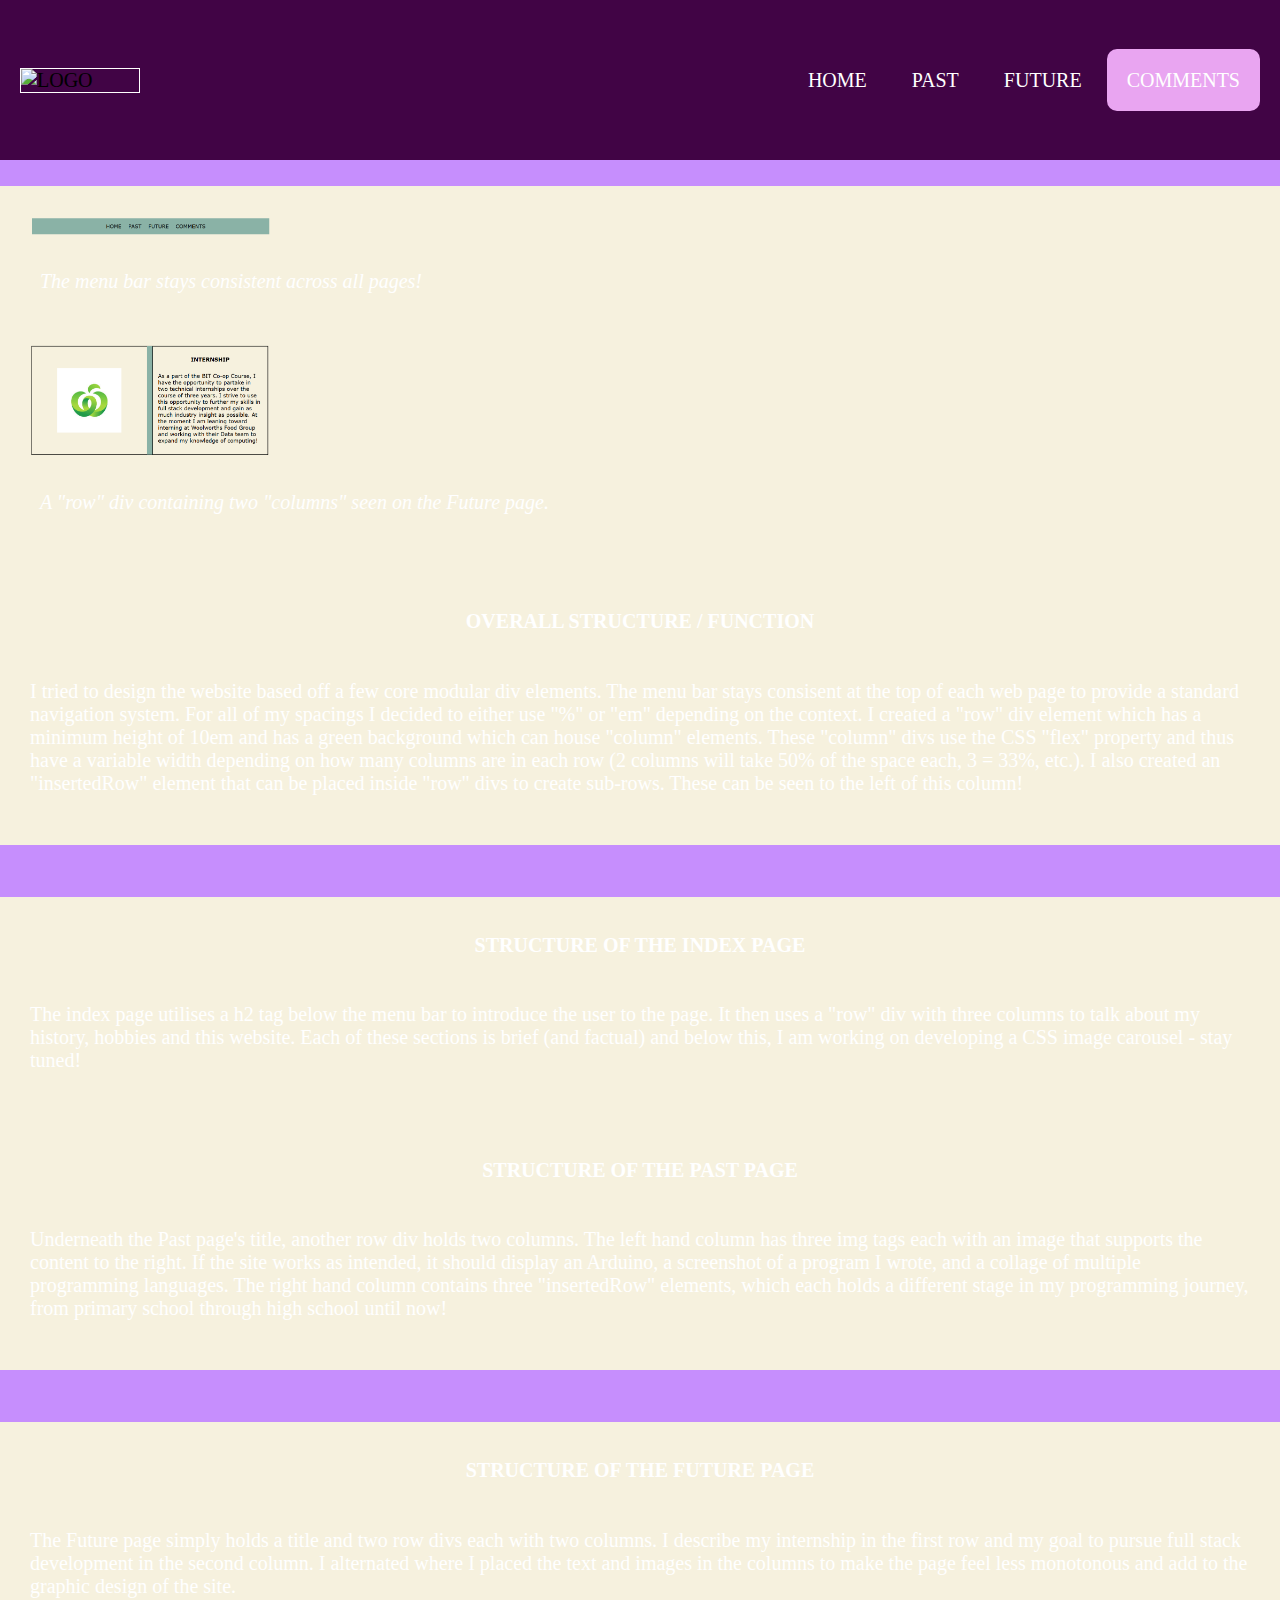
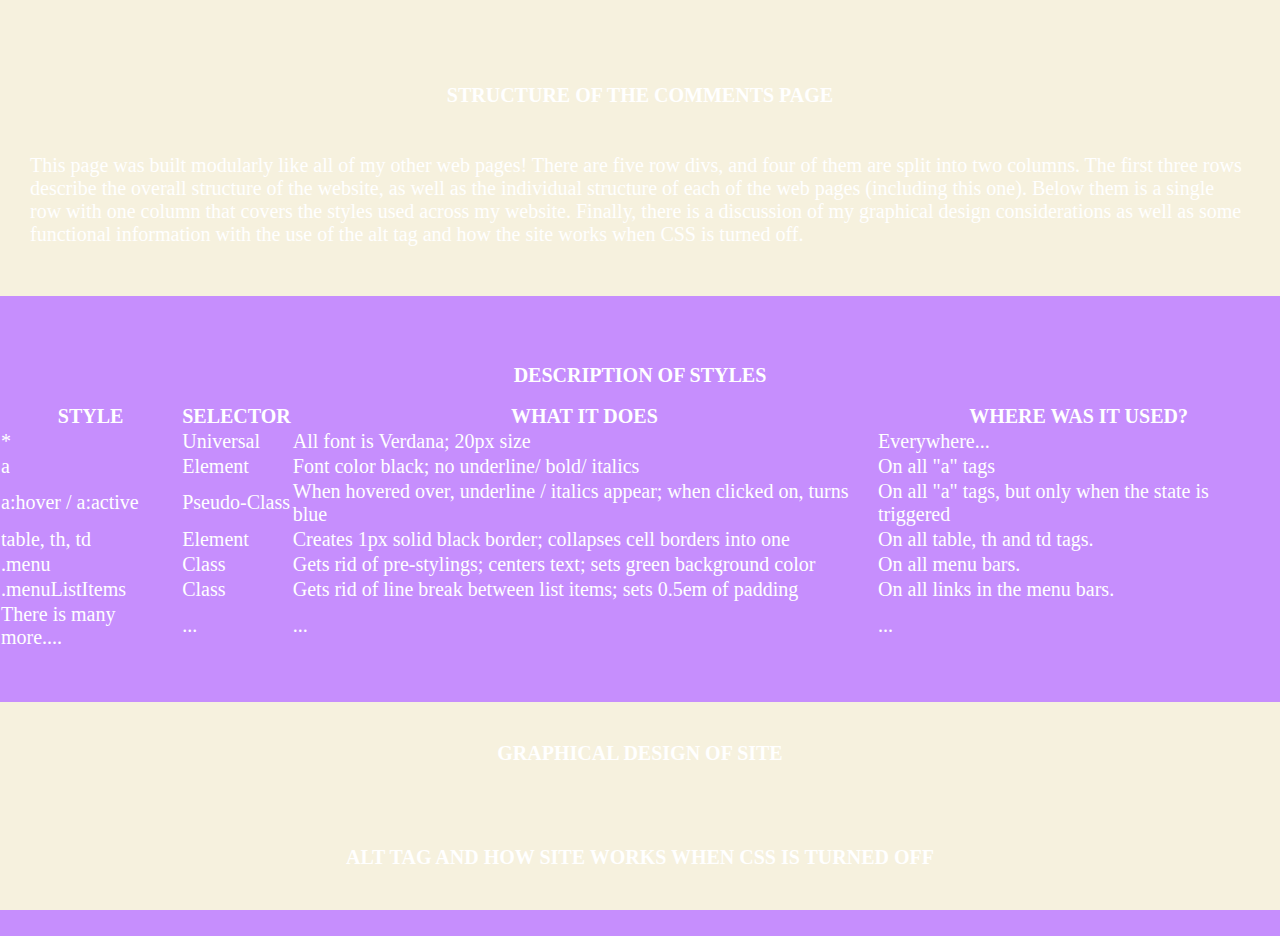
==== comments.html @ 2896a158 "sbc" ====
<!DOCTYPE html>
<html>
    <head>
        <link rel="stylesheet" href="websystems.css">
        <title>COMMENTS</title>
    </head>
    <body id="container">
        <div class="menu">
            <img src="" alt="LOGO" class="logo">
            <ul>
                <li class="menuListItems"><a href="index.html">HOME</a></li>
                <li class="menuListItems"><a href="past.html">PAST</a></li>
                <li class="menuListItems"><a href="future.html">FUTURE</a></li>
                <li class="menuListItems" id="selectedPage"><a href="comments.html">COMMENTS</a></li>
            </ul>
        </div>

        <div id="body">
            <div class="row">
                <div class="column">
                    <div class="insertedRow">
                        <img src="menu.png" alt="MENU BAR">
                        <p><i>The menu bar stays consistent across all pages!</i></p>
                    </div>
                    <div class="insertedRow">
                        <img src="row.png" alt="ROW DIV ON FUTURE PAGE">
                        <p><i>A "row" div containing two "columns" seen on the Future page.</i></p>
                    </div>
                </div>
                <div class="column">
                    <h2>OVERALL STRUCTURE / FUNCTION</h2>
                    <p>I tried to design the website based off a few core modular div elements.
                        The menu bar stays consisent at the top of each web page to provide a 
                        standard navigation system. For all of my spacings I decided to either use 
                        "%" or "em" depending on the context. I created a "row" div element which 
                        has a minimum height of 10em and has a green background which can house
                        "column" elements. These "column" divs use the CSS "flex" property and thus
                        have a variable width depending on how many columns are in each row (2 columns
                        will take 50% of the space each, 3 = 33%, etc.). I also created an "insertedRow" 
                        element that can be placed inside "row" divs to create sub-rows. These can be seen
                        to the left of this column!
                    </p>
                </div>
            </div>
            <div class="row">
                <div class="column">
                    <h2>STRUCTURE OF THE INDEX PAGE</h2>
                    <p>The index page utilises a h2 tag below the menu bar to introduce the user to the page.
                        It then uses a "row" div with three columns to talk about my history, hobbies and this website.
                        Each of these sections is brief (and factual) and below this, I am working on developing a CSS 
                        image carousel - stay tuned!
                    </p>
                </div>
                <div class="column">
                    <h2>STRUCTURE OF THE PAST PAGE</h2>
                    <p>Underneath the Past page's title, another row div holds two columns. The left hand column has three
                        img tags each with an image that supports the content to the right. If the site works as intended, it 
                        should display an Arduino, a screenshot of a program I wrote, and a collage of multiple programming languages. 
                        The right hand column contains three "insertedRow" elements, which each holds a different stage in my programming 
                        journey, from primary school through high school until now!
                    </p>
                </div>
            </div>
            <div class="row">
                <div class="column">
                    <h2>STRUCTURE OF THE FUTURE PAGE</h2>
                    <p>The Future page simply holds a title and two row divs each with two columns. I describe my internship in the first 
                        row and my goal to pursue full stack development in the second column. I alternated where I placed the text and images
                        in the columns to make the page feel less monotonous and add to the graphic design of the site.
                    </p>
                </div>
                <div class="column">
                    <h2>STRUCTURE OF THE COMMENTS PAGE</h2>
                    <p>This page was built modularly like all of my other web pages! There are five row divs, and four of them are split into 
                        two columns. The first three rows describe the overall structure of the website, as well as the individual structure of each of the web pages 
                        (including this one). Below them is a single row with one column that covers the styles used across my website. Finally, there is a discussion 
                        of my graphical design considerations as well as some functional information with the use of the alt tag and how the site works when CSS is turned off.
                    </p>
                </div>
            </div>
            <div class="row" id="descriptionStyles">
                <h2>DESCRIPTION OF STYLES</h2>
                <table>
                    <tr>
                        <th>STYLE</th>
                        <th>SELECTOR</th>
                        <th>WHAT IT DOES</th>
                        <th>WHERE WAS IT USED?</th>
                    </tr>
                    <tr>
                        <td>*</td>
                        <td>Universal</td>
                        <td>All font is Verdana; 20px size</td>
                        <td>Everywhere...</td>
                    </tr>
                    <tr>
                        <td>a</td>
                        <td>Element</td>
                        <td>Font color black; no underline/ bold/ italics</td>
                        <td>On all "a" tags</td>
                    </tr>
                    <tr>
                        <td>a:hover / a:active</td>
                        <td>Pseudo-Class</td>
                        <td>When hovered over, underline / italics appear; when clicked on, turns blue</td>
                        <td>On all "a" tags, but only when the state is triggered</td>
                    </tr>
                    <tr>
                        <td>table, th, td</td>
                        <td>Element</td>
                        <td>Creates 1px solid black border; collapses cell borders into one</td>
                        <td>On all table, th and td tags.</td>
                    </tr>
                    <tr>
                        <td>.menu</td>
                        <td>Class</td>
                        <td>Gets rid of pre-stylings; centers text; sets green background color</td>
                        <td>On all menu bars.</td>
                    </tr>
                    <tr>
                        <td>.menuListItems</td>
                        <td>Class</td>
                        <td>Gets rid of line break between list items; sets 0.5em of padding</td>
                        <td>On all links in the menu bars.</td>
                    </tr>
                    <tr>
                        <td>There is many more....</td>
                        <td>...</td>
                        <td>...</td>
                        <td>...</td>
                    </tr>
                </table>
            </div>
            <div class="row">
                <div class="column">
                    <h2>GRAPHICAL DESIGN OF SITE</h2>
                </div>
                <div class="column">
                    <h2>ALT TAG AND HOW SITE WORKS WHEN CSS IS TURNED OFF</h2>
                </div>
            </div>
        </div>
    </body>
</html>
---- websystems.css ----
* {
    font-family: Verdana;
    font-size: 20px;
    box-sizing: border-box;
}

a {
    color: black;
    text-decoration: none;
}

p {
    padding: 0.5em;
}

a:hover {
    text-decoration: underline;
    font-style: italic;
}

a:active{
    color: blue;
}

li {
    border-radius: 10px;
}

img {
    width: 30em;
}

#container {
    display: flex;
    flex-direction: column;
    /* gap: 0.5em; */
    height: 100%;
    width: 100%;
    background-color: #F6F1DE;
    overflow: auto;
    margin: 0;
}

.menu {
    background-color: #410445;
    position: sticky;
    top: 0;
    height: 8em;
    display: flex;
    align-items: center;
    justify-content: space-between;
}

.menu ul {
    list-style-type: none;
    text-align: center;
    margin-right: 1em;
}

.menu a {
    color: white;
}

.menuListItems {
    display: inline;
    padding: 1em;
}

.logo {
    width: 6em;
    border: 1px solid white;
    margin-left: 1em;
}

#body {
    background-color: #F6F1DE;
    flex-direction: column;
    flex-grow: 1;
}

#body h2 {
    text-align: center;
}

.row {
    display: flex;
    flex-direction: column;
    background-color: #C68EFD;
    height: auto;
    min-height: 10em;
    justify-content: space-between;
    color: white;
    font-size: 26px;
    padding: 1em 0 1em 0;
}

.altrow {
    display: flex;
    background-color: #F6F1DE;
    height: auto;
    min-height: 10em;
    justify-content: space-between;
    font-size: 26px;
    padding: 2em;
}

.full {
    width: 100%;
}

#centerAlign {
    text-align: center;
}

#hi {
    font-size: 4em;
}

.split {
    display: flex;
    justify-content: center;
    flex: 1;
}

.subtext {
    font-size: 1.5em;
}

#seventy {
    margin-left: 0.5em;
    flex: 7;
}

#twenty {
    flex: 2;
}

#thirty {
    display: flex;
    flex: 3;
    justify-content: flex-end;
    margin-right: 0.5em;
}

#forty {
    flex: 4;
}

#fifty {
    flex: 5;
}

.center {
    display: inline-block;
    text-align: center;
    vertical-align: middle;
}

#column {
    display: flex;
    flex-direction: column;
}

.carousel {
    display: flex;
    padding: 2em;
    align-items: center;
    justify-content: center;
    gap: 1.5em;
}

.carousel img {
    width: 20%;
}

.carousel img:hover {
    width: 30%;
}

#footerText {
    color: white;
    margin-left: 1em;
    margin-right: 1em;
}


.column {
    flex: 1;
    background-color: #F6F1DE;
    padding: 1em;
    box-sizing: border-box;
    display: flex;
    flex-direction: column;
    align-items: center;
    justify-content: center;
}

.column img {
    width: 12em;
}


.insertedRow {
    width: 100%;
    flex: 1;
    padding: 0.5em;
    align-items: center;
    justify-content: center;
}

/* .separatedImage {
    margin: 1em; 
} */

#fullstack {
    width: 20em;
}

table, th, td {
    border-collapse: collapse;
}

#descriptionStyles {
    flex-direction: column;
}

#selectedPage {
    background: #E9A5F1;
}
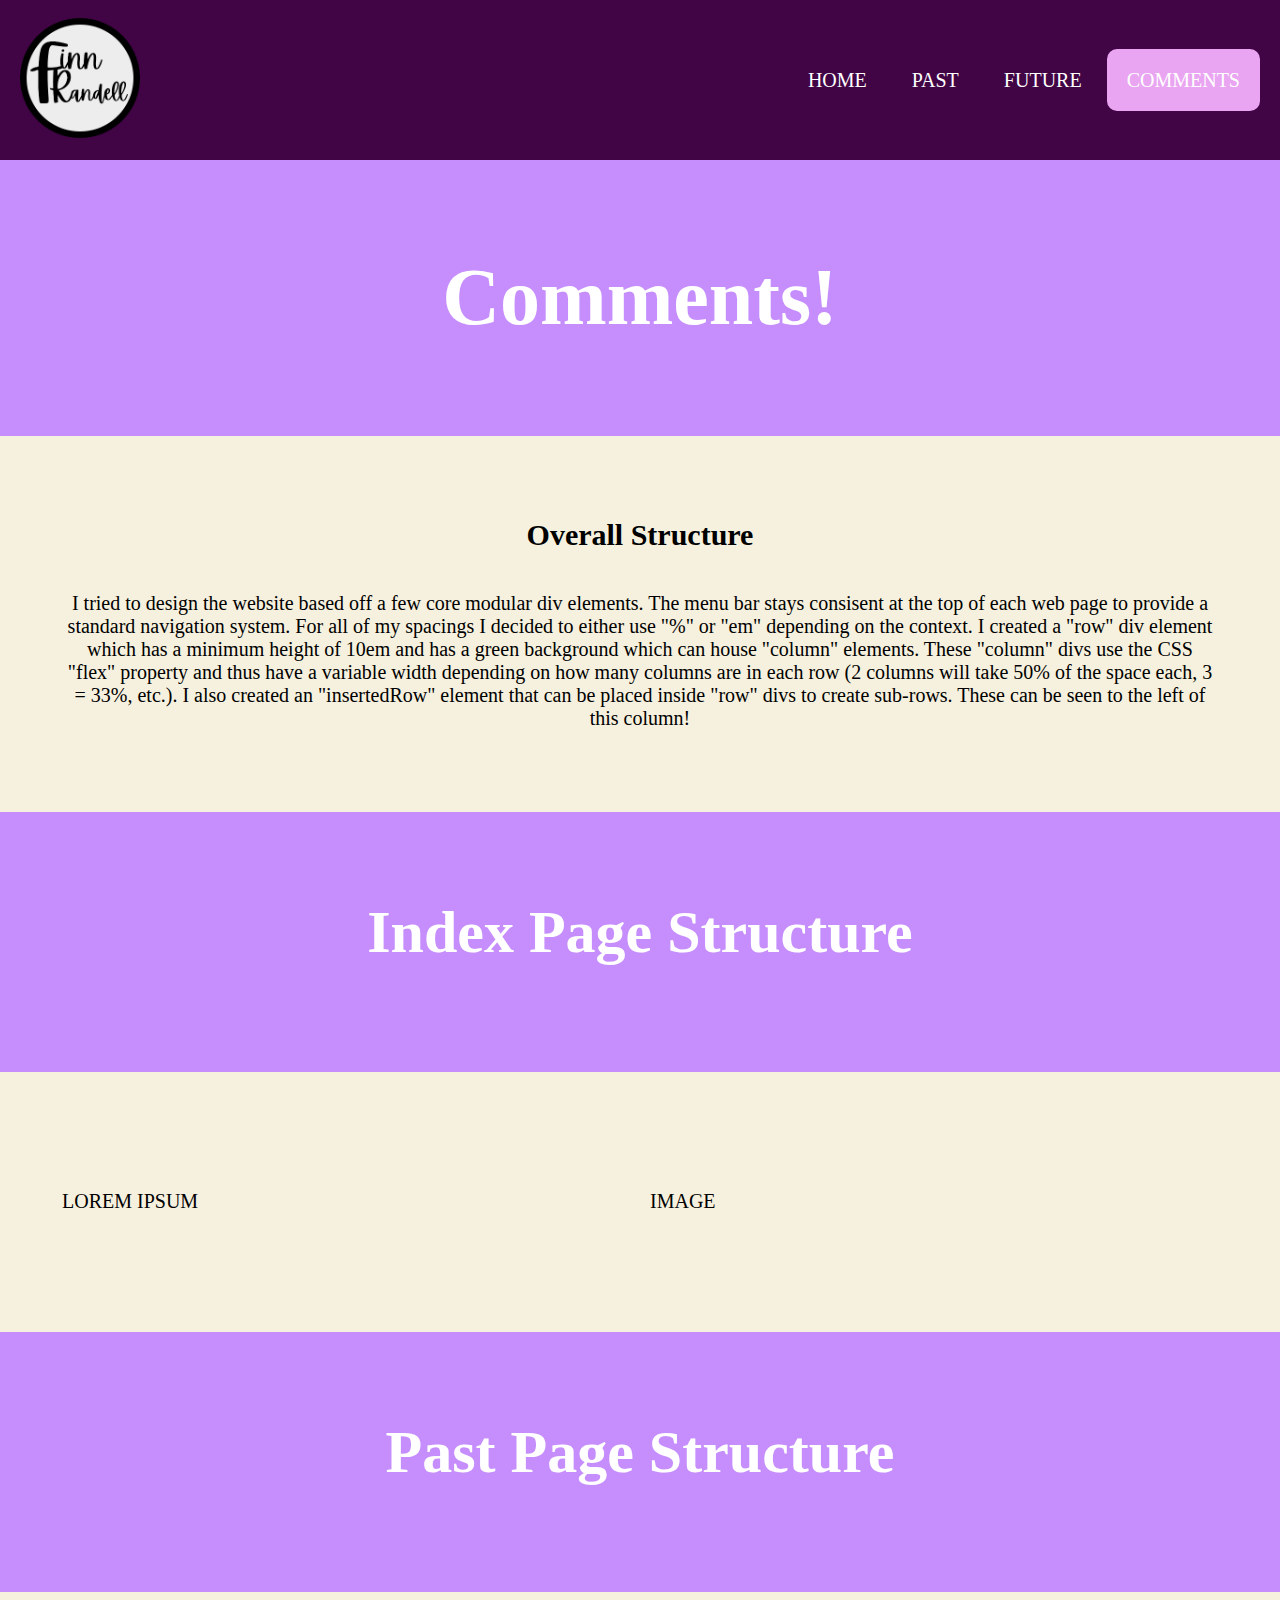
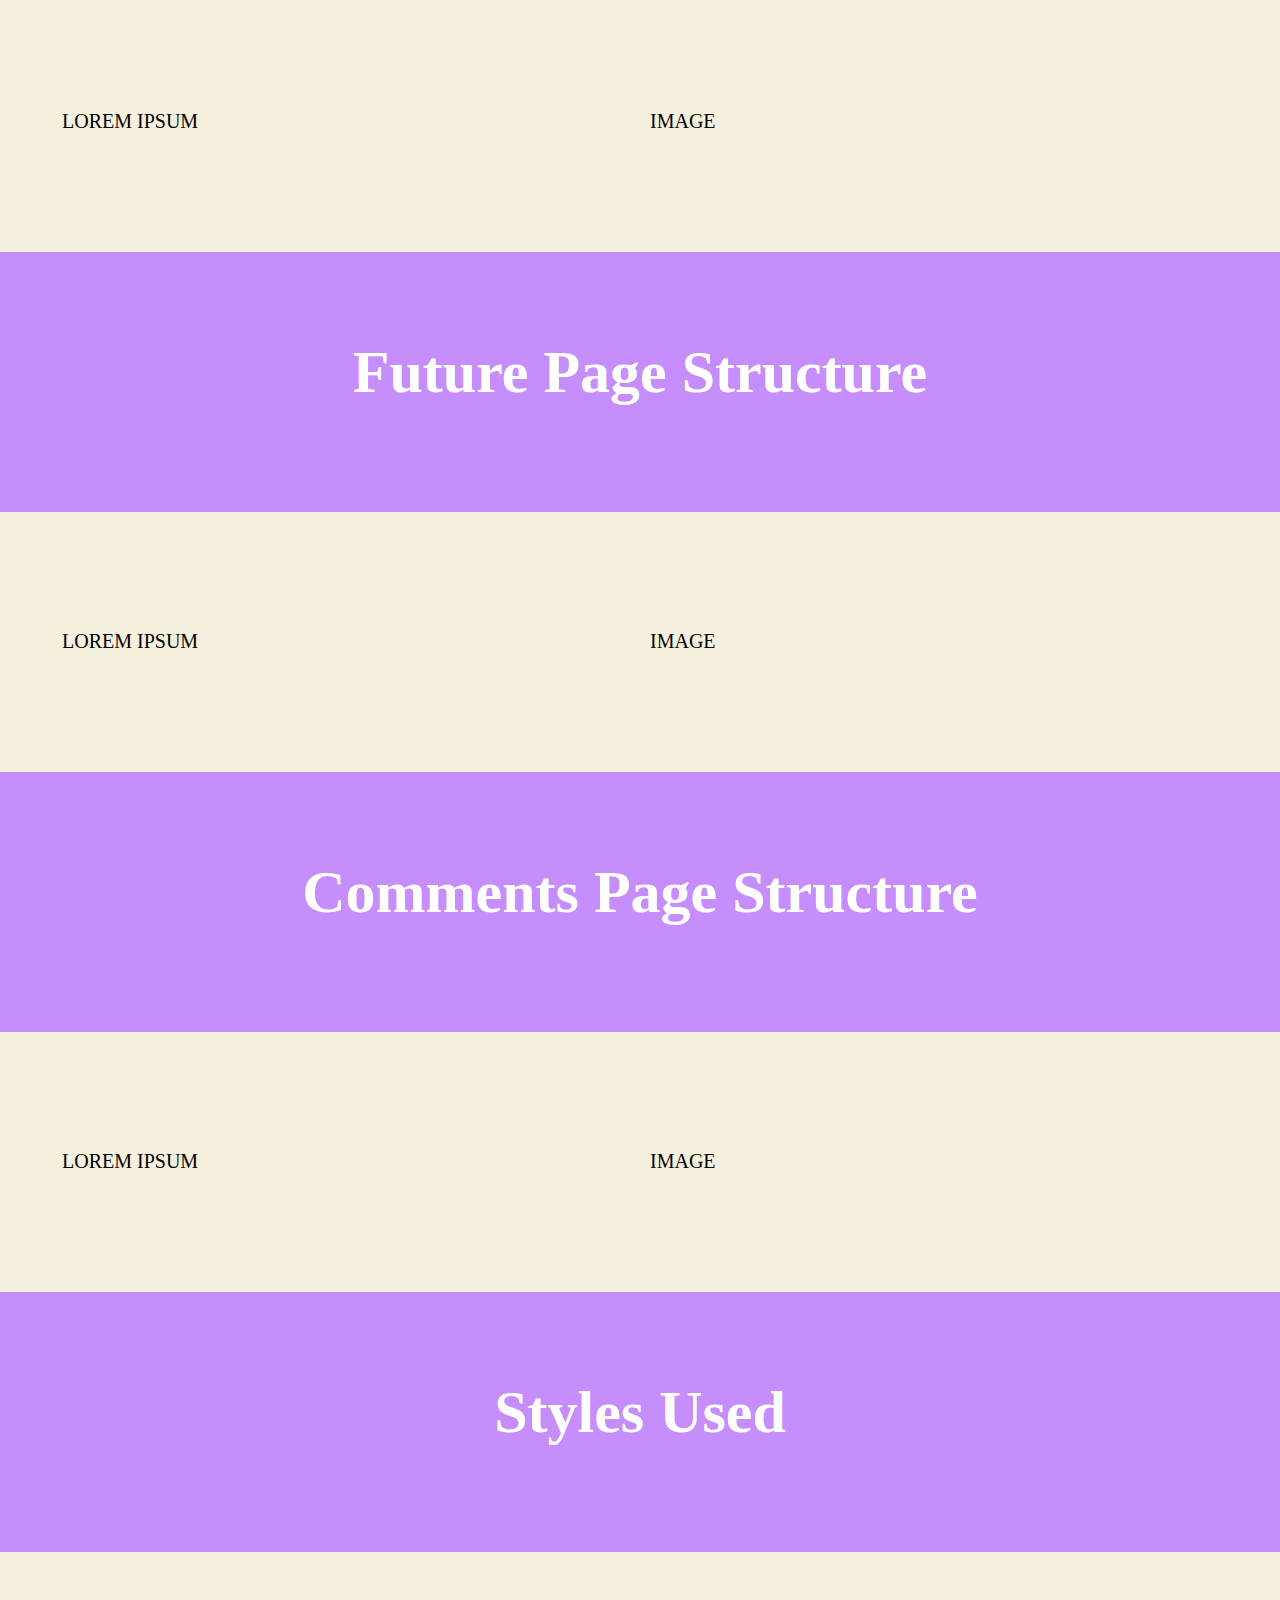
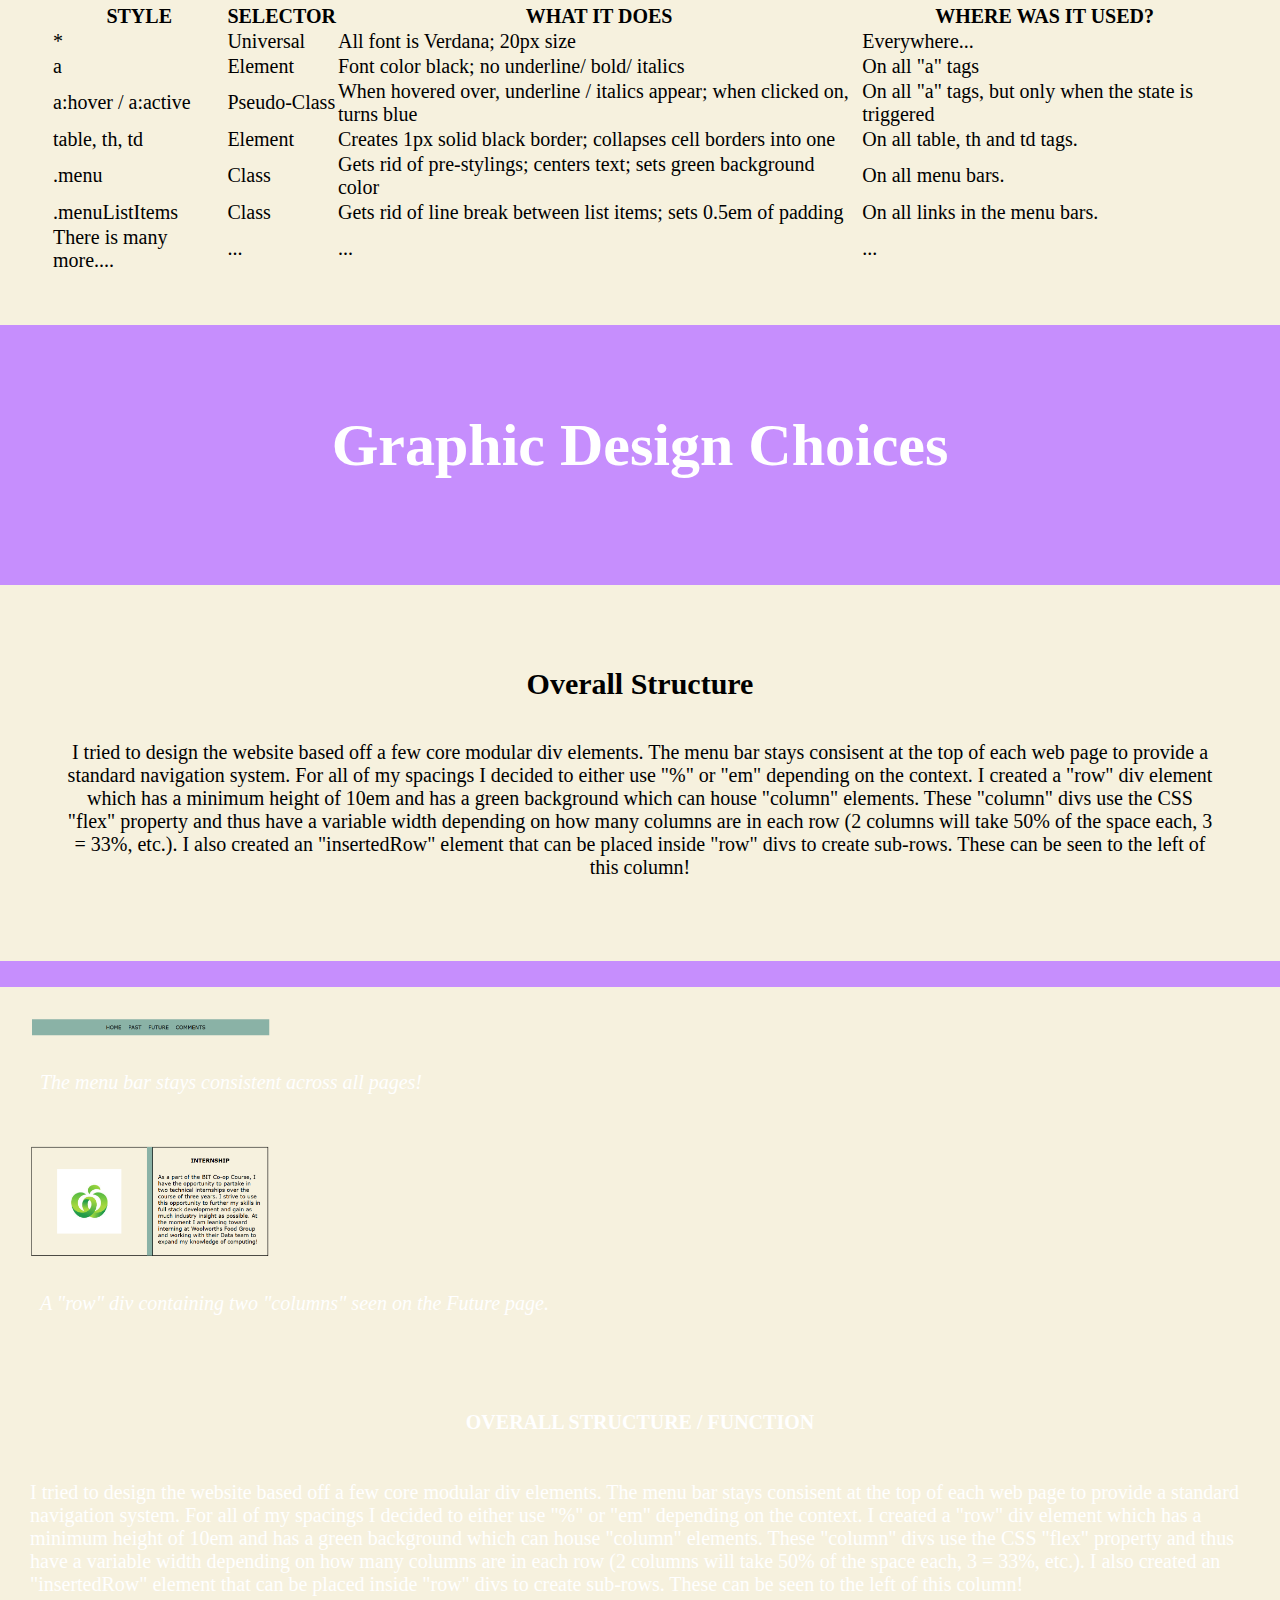
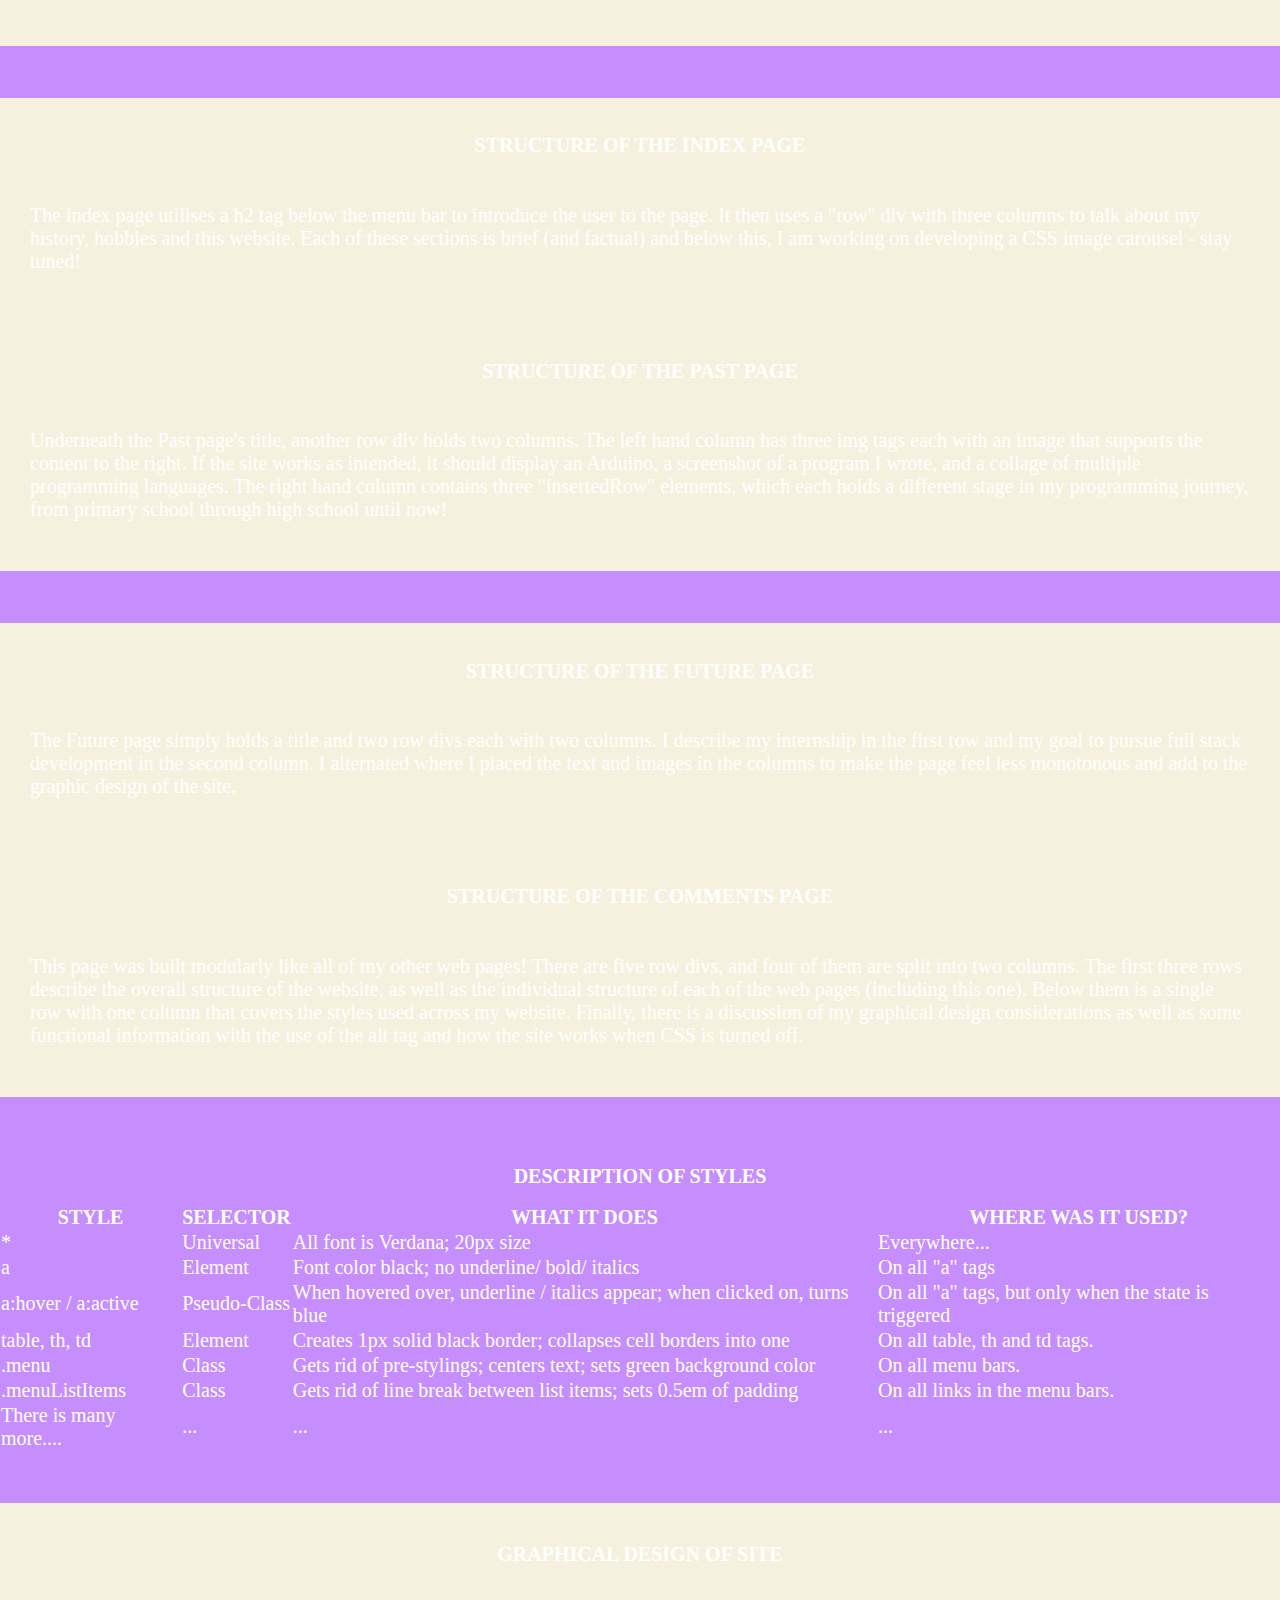
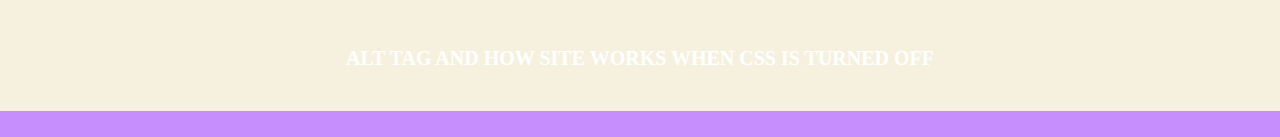
==== commit e3d3a41d: "idfcanymore" ====
--- a/comments.html
+++ b/comments.html
@@ -6,7 +6,7 @@
     </head>
     <body id="container">
         <div class="menu">
-            <img src="" alt="LOGO" class="logo">
+            <a href="index.html"><img src="photos/LOGO.png" alt="LOGO" class="logo"></a>
             <ul>
                 <li class="menuListItems"><a href="index.html">HOME</a></li>
                 <li class="menuListItems"><a href="past.html">PAST</a></li>
@@ -16,6 +16,163 @@
         </div>
 
         <div id="body">
+            <div class="row">
+                <div class="full"><h2 id="hi">Comments!</h2></div>
+            </div>
+
+            <div class="altrow">
+                <div class="center">
+                    <h3 class="subtext">Overall Structure</h3>
+                    <p>I tried to design the website based off a few core modular div elements.
+                        The menu bar stays consisent at the top of each web page to provide a 
+                        standard navigation system. For all of my spacings I decided to either use 
+                        "%" or "em" depending on the context. I created a "row" div element which 
+                        has a minimum height of 10em and has a green background which can house
+                        "column" elements. These "column" divs use the CSS "flex" property and thus
+                        have a variable width depending on how many columns are in each row (2 columns
+                        will take 50% of the space each, 3 = 33%, etc.). I also created an "insertedRow" 
+                        element that can be placed inside "row" divs to create sub-rows. These can be seen
+                        to the left of this column!</p>
+                </div>
+            </div>
+
+            <div class="row" id="centerAlign">
+                <div class="full"><h3 id="subtitle">Index Page Structure</h3></div>
+            </div>
+
+            <div class="altrow">
+                <div class="split">
+                    <div id="fifty">
+                        <p>LOREM IPSUM</p>
+                    </div>
+                    <div id="fifty">
+                        <p>IMAGE</p>
+                    </div>
+                </div>
+            </div>
+
+            <div class="row" id="centerAlign">
+                <div class="full"><h3 id="subtitle">Past Page Structure</h3></div>
+            </div>
+
+            <div class="altrow">
+                <div class="split">
+                    <div id="fifty">
+                        <p>LOREM IPSUM</p>
+                    </div>
+                    <div id="fifty">
+                        <p>IMAGE</p>
+                    </div>
+                </div>
+            </div>
+
+            <div class="row" id="centerAlign">
+                <div class="full"><h3 id="subtitle">Future Page Structure</h3></div>
+            </div>
+
+            <div class="altrow">
+                <div class="split">
+                    <div id="fifty">
+                        <p>LOREM IPSUM</p>
+                    </div>
+                    <div id="fifty">
+                        <p>IMAGE</p>
+                    </div>
+                </div>
+            </div>
+
+            <div class="row" id="centerAlign">
+                <div class="full"><h3 id="subtitle">Comments Page Structure</h3></div>
+            </div>
+
+            <div class="altrow">
+                <div class="split">
+                    <div id="fifty">
+                        <p>LOREM IPSUM</p>
+                    </div>
+                    <div id="fifty">
+                        <p>IMAGE</p>
+                    </div>
+                </div>
+            </div>
+
+            <div class="row" id="centerAlign">
+                <div class="full"><h3 id="subtitle">Styles Used</h3></div>
+            </div>
+
+            <div class="altrow">
+                <table>
+                    <tr>
+                        <th>STYLE</th>
+                        <th>SELECTOR</th>
+                        <th>WHAT IT DOES</th>
+                        <th>WHERE WAS IT USED?</th>
+                    </tr>
+                    <tr>
+                        <td>*</td>
+                        <td>Universal</td>
+                        <td>All font is Verdana; 20px size</td>
+                        <td>Everywhere...</td>
+                    </tr>
+                    <tr>
+                        <td>a</td>
+                        <td>Element</td>
+                        <td>Font color black; no underline/ bold/ italics</td>
+                        <td>On all "a" tags</td>
+                    </tr>
+                    <tr>
+                        <td>a:hover / a:active</td>
+                        <td>Pseudo-Class</td>
+                        <td>When hovered over, underline / italics appear; when clicked on, turns blue</td>
+                        <td>On all "a" tags, but only when the state is triggered</td>
+                    </tr>
+                    <tr>
+                        <td>table, th, td</td>
+                        <td>Element</td>
+                        <td>Creates 1px solid black border; collapses cell borders into one</td>
+                        <td>On all table, th and td tags.</td>
+                    </tr>
+                    <tr>
+                        <td>.menu</td>
+                        <td>Class</td>
+                        <td>Gets rid of pre-stylings; centers text; sets green background color</td>
+                        <td>On all menu bars.</td>
+                    </tr>
+                    <tr>
+                        <td>.menuListItems</td>
+                        <td>Class</td>
+                        <td>Gets rid of line break between list items; sets 0.5em of padding</td>
+                        <td>On all links in the menu bars.</td>
+                    </tr>
+                    <tr>
+                        <td>There is many more....</td>
+                        <td>...</td>
+                        <td>...</td>
+                        <td>...</td>
+                    </tr>
+                </table>
+            </div>
+
+            <div class="row" id="centerAlign">
+                <div class="full"><h3 id="subtitle">Graphic Design Choices</h3></div>
+            </div>
+
+            <div class="altrow">
+                <div class="center">
+                    <h3 class="subtext">Overall Structure</h3>
+                    <p>I tried to design the website based off a few core modular div elements.
+                        The menu bar stays consisent at the top of each web page to provide a 
+                        standard navigation system. For all of my spacings I decided to either use 
+                        "%" or "em" depending on the context. I created a "row" div element which 
+                        has a minimum height of 10em and has a green background which can house
+                        "column" elements. These "column" divs use the CSS "flex" property and thus
+                        have a variable width depending on how many columns are in each row (2 columns
+                        will take 50% of the space each, 3 = 33%, etc.). I also created an "insertedRow" 
+                        element that can be placed inside "row" divs to create sub-rows. These can be seen
+                        to the left of this column!</p>
+                </div>
+            </div>
+
             <div class="row">
                 <div class="column">
                     <div class="insertedRow">
--- a/websystems.css
+++ b/websystems.css
@@ -68,7 +68,6 @@
 
 .logo {
     width: 6em;
-    border: 1px solid white;
     margin-left: 1em;
 }
 
@@ -119,6 +118,7 @@
 .split {
     display: flex;
     justify-content: center;
+    align-items: center;
     flex: 1;
 }
 
@@ -144,6 +144,7 @@
 
 #forty {
     flex: 4;
+    margin-right: 1em;
 }
 
 #fifty {
@@ -183,6 +184,63 @@
     margin-right: 1em;
 }
 
+#subtitle {
+    font-size: 3em;
+}
+
+#arduino {
+    font-size: 1.5em;
+}
+
+#highschool {
+    width: 20em;
+}
+
+#PC {
+    font-size: 3em;
+}
+
+#Specs {
+    margin-left: 1em;
+}
+
+#wow {
+    margin-left: 10%;
+}
+
+#amazing {
+    margin-left: 60%;
+}
+
+#incredible {
+    margin-left: 25%;
+}
+
+.pcText {
+    font-size: 1.5em;
+}
+
+.pcText:hover {
+    font-size: 2em;
+    color: #410445;
+}
+
+#developed {
+    margin-left: 1em;
+    font-size: 1.5em;
+}
+
+#cyber {
+    font-size: 1.5em;
+}
+
+#internship {
+    font-size: 1.5em;
+}
+
+#priorities {
+    font-size: 1.2em;
+}
 
 .column {
     flex: 1;
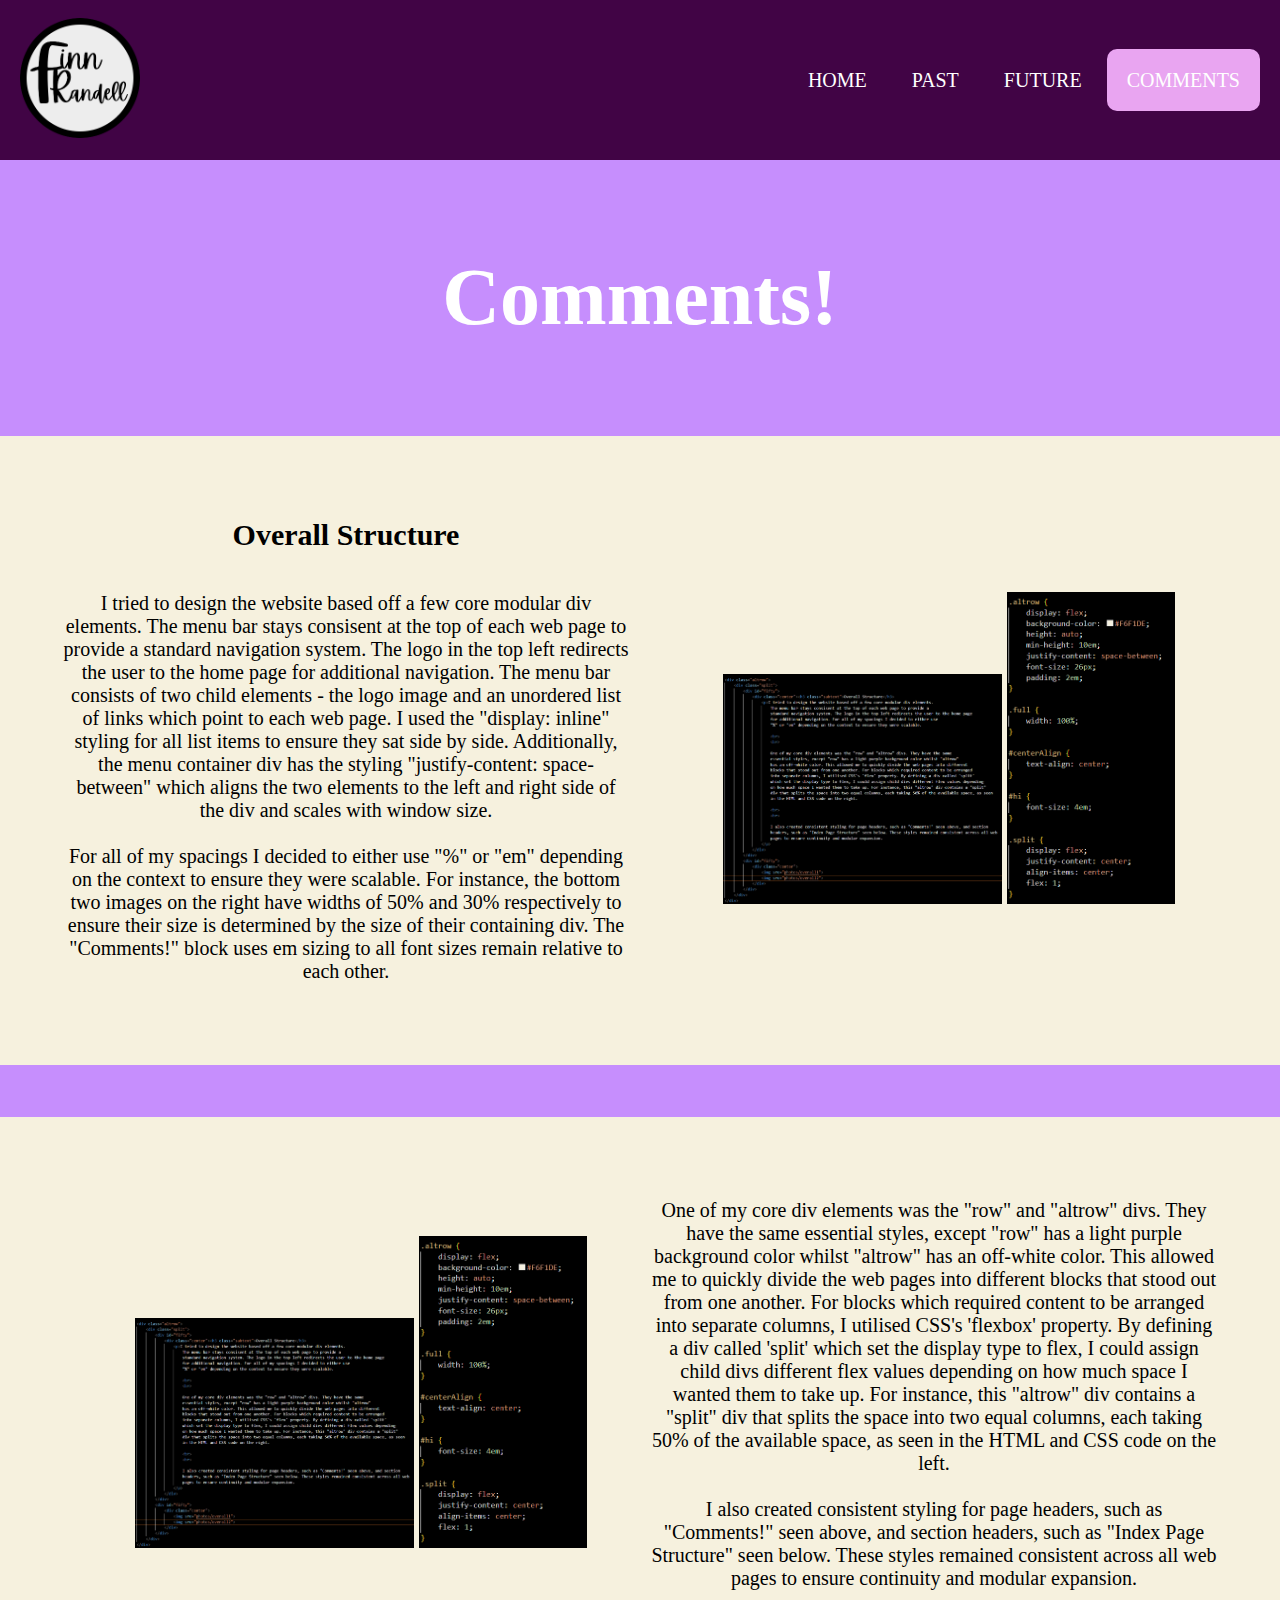
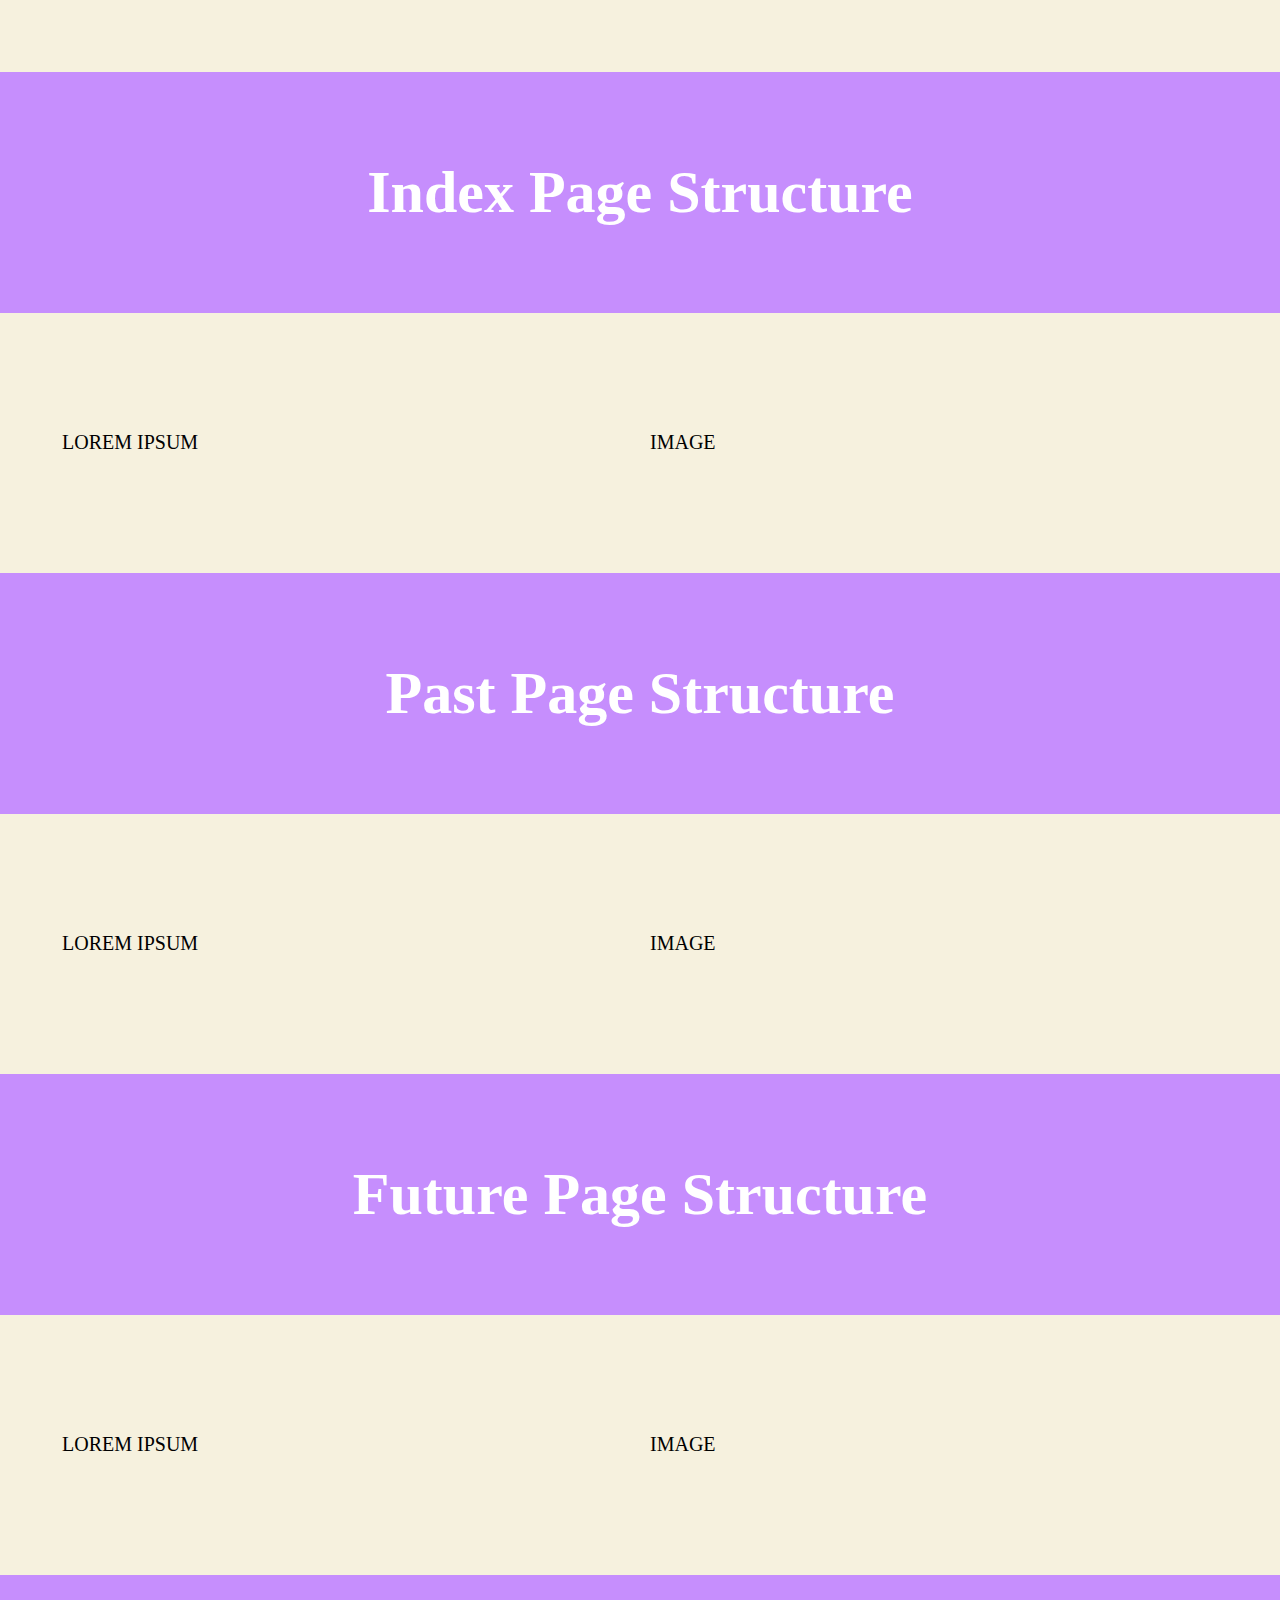
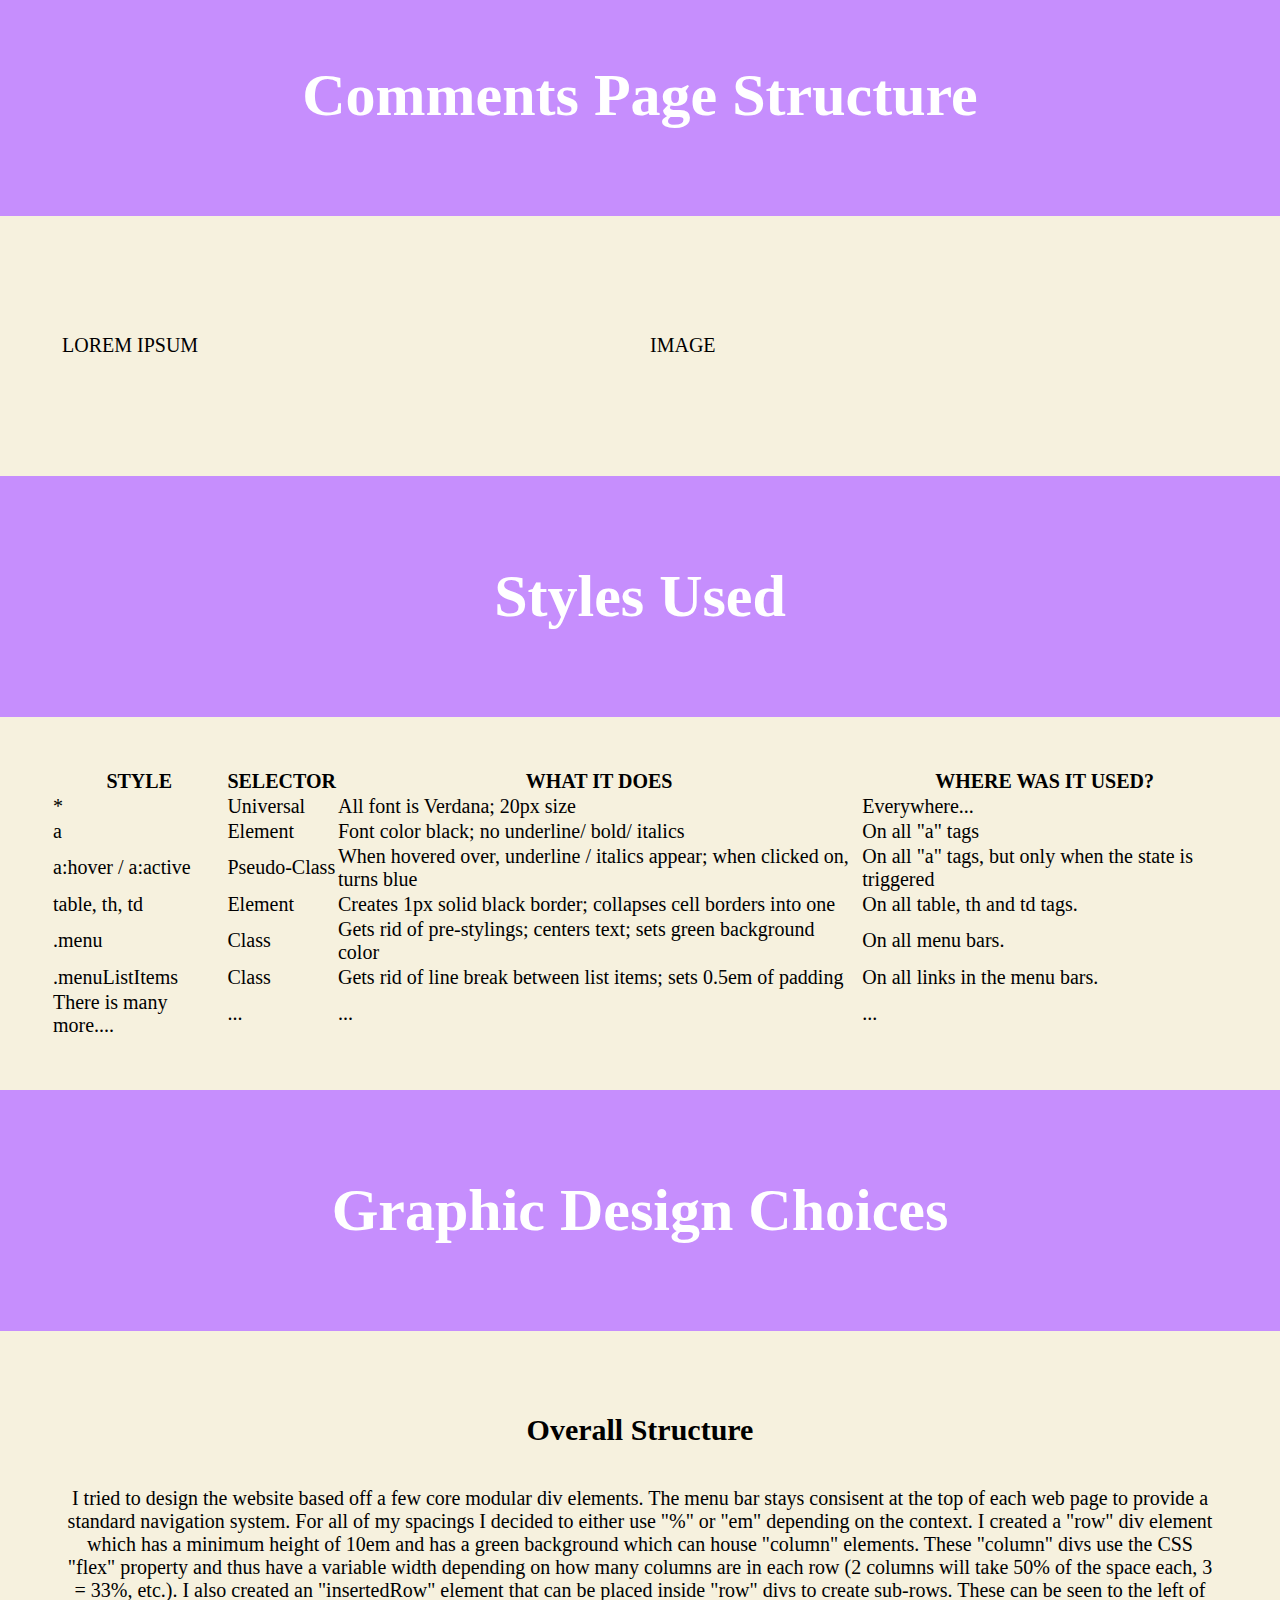
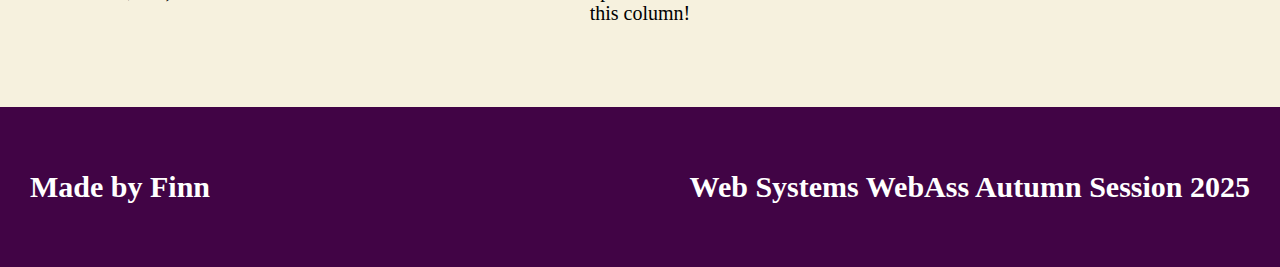
==== commit 68f728a9: "jasdfjasd" ====
--- a/comments.html
+++ b/comments.html
@@ -21,6 +21,200 @@
             </div>
 
             <div class="altrow">
+                <div class="split">
+                    <div id="fifty">
+                        <div class="center"><h3 class="subtext">Overall Structure</h3>
+                            <p>I tried to design the website based off a few core modular div elements.
+                                The menu bar stays consisent at the top of each web page to provide a 
+                                standard navigation system. The logo in the top left redirects the user to the home page
+                                for additional navigation. The menu bar consists of two child elements - the logo image 
+                                and an unordered list of links which point to each web page. I used the "display: inline" 
+                                styling for all list items to ensure they sat side by side. Additionally, the menu container 
+                                div has the styling "justify-content: space-between" which aligns the two elements to the 
+                                left and right side of the div and scales with window size. 
+                                
+                                <br>
+                                <br>
+
+                                For all of my spacings I decided to either use 
+                                "%" or "em" depending on the context to ensure they were scalable. For instance, the bottom 
+                                two images on the right have widths of 50% and 30% respectively to ensure their size is 
+                                determined by the size of their containing div. The "Comments!" block uses em sizing to all font 
+                                sizes remain relative to each other.
+                        </div>
+                    </div>
+                    <div id="fifty">
+                        <div class="center" id="developed">
+                            <div class="full">
+
+                            </div>
+                            <div class="full">
+                                <img src="photos/overall1.png" id="overallpics1"> <!-- UPDATE -->
+                                <img src="photos/overall2.png" id="overallpics2">
+                            </div>
+                        </div>
+                    </div>
+                </div>
+            </div>
+
+            <div class="row"></div>
+
+            <div class="altrow">
+                <div class="split">
+                    <div id="fifty">
+                        <div class="center" id="developed">
+                            <div class="full">
+                                <img src="photos/overall1.png" id="overallpics1"> <!-- UPDATE -->
+                                <img src="photos/overall2.png" id="overallpics2">
+                            </div>
+                        </div>
+                    </div>
+                    <div id="fifty">
+                        <div class="center">
+                            <p>One of my core div elements was the "row" and "altrow" divs. They have the same
+                                essential styles, except "row" has a light purple background color whilst "altrow"
+                                has an off-white color. This allowed me to quickly divide the web pages into different 
+                                blocks that stood out from one another. For blocks which required content to be arranged
+                                into separate columns, I utilised CSS's 'flexbox' property. By defining a div called 'split'
+                                which set the display type to flex, I could assign child divs different flex values depending 
+                                on how much space I wanted them to take up. For instance, this "altrow" div contains a "split" 
+                                div that splits the space into two equal columns, each taking 50% of the available space, as seen 
+                                in the HTML and CSS code on the left.
+
+                                <br>
+                                <br>
+
+                                I also created consistent styling for page headers, such as "Comments!" seen above, and section 
+                                headers, such as "Index Page Structure" seen below. These styles remained consistent across all web 
+                                pages to ensure continuity and modular expansion.
+                            </p>
+                        </div>
+                    </div>
+                </div>
+            </div>
+
+            <div class="row" id="centerAlign">
+                <div class="full"><h3 id="subtitle">Index Page Structure</h3></div>
+            </div>
+
+            <div class="altrow">
+                <div class="split">
+                    <div id="fifty">
+                        <p>LOREM IPSUM</p>
+                    </div>
+                    <div id="fifty">
+                        <p>IMAGE</p>
+                    </div>
+                </div>
+            </div>
+
+            <div class="row" id="centerAlign">
+                <div class="full"><h3 id="subtitle">Past Page Structure</h3></div>
+            </div>
+
+            <div class="altrow">
+                <div class="split">
+                    <div id="fifty">
+                        <p>LOREM IPSUM</p>
+                    </div>
+                    <div id="fifty">
+                        <p>IMAGE</p>
+                    </div>
+                </div>
+            </div>
+
+            <div class="row" id="centerAlign">
+                <div class="full"><h3 id="subtitle">Future Page Structure</h3></div>
+            </div>
+
+            <div class="altrow">
+                <div class="split">
+                    <div id="fifty">
+                        <p>LOREM IPSUM</p>
+                    </div>
+                    <div id="fifty">
+                        <p>IMAGE</p>
+                    </div>
+                </div>
+            </div>
+
+            <div class="row" id="centerAlign">
+                <div class="full"><h3 id="subtitle">Comments Page Structure</h3></div>
+            </div>
+
+            <div class="altrow">
+                <div class="split">
+                    <div id="fifty">
+                        <p>LOREM IPSUM</p>
+                    </div>
+                    <div id="fifty">
+                        <p>IMAGE</p>
+                    </div>
+                </div>
+            </div>
+
+            <div class="row" id="centerAlign">
+                <div class="full"><h3 id="subtitle">Styles Used</h3></div>
+            </div>
+
+            <div class="altrow">
+                <table>
+                    <tr>
+                        <th>STYLE</th>
+                        <th>SELECTOR</th>
+                        <th>WHAT IT DOES</th>
+                        <th>WHERE WAS IT USED?</th>
+                    </tr>
+                    <tr>
+                        <td>*</td>
+                        <td>Universal</td>
+                        <td>All font is Verdana; 20px size</td>
+                        <td>Everywhere...</td>
+                    </tr>
+                    <tr>
+                        <td>a</td>
+                        <td>Element</td>
+                        <td>Font color black; no underline/ bold/ italics</td>
+                        <td>On all "a" tags</td>
+                    </tr>
+                    <tr>
+                        <td>a:hover / a:active</td>
+                        <td>Pseudo-Class</td>
+                        <td>When hovered over, underline / italics appear; when clicked on, turns blue</td>
+                        <td>On all "a" tags, but only when the state is triggered</td>
+                    </tr>
+                    <tr>
+                        <td>table, th, td</td>
+                        <td>Element</td>
+                        <td>Creates 1px solid black border; collapses cell borders into one</td>
+                        <td>On all table, th and td tags.</td>
+                    </tr>
+                    <tr>
+                        <td>.menu</td>
+                        <td>Class</td>
+                        <td>Gets rid of pre-stylings; centers text; sets green background color</td>
+                        <td>On all menu bars.</td>
+                    </tr>
+                    <tr>
+                        <td>.menuListItems</td>
+                        <td>Class</td>
+                        <td>Gets rid of line break between list items; sets 0.5em of padding</td>
+                        <td>On all links in the menu bars.</td>
+                    </tr>
+                    <tr>
+                        <td>There is many more....</td>
+                        <td>...</td>
+                        <td>...</td>
+                        <td>...</td>
+                    </tr>
+                </table>
+            </div>
+
+            <div class="row" id="centerAlign">
+                <div class="full"><h3 id="subtitle">Graphic Design Choices</h3></div>
+            </div>
+
+            <div class="altrow">
                 <div class="center">
                     <h3 class="subtext">Overall Structure</h3>
                     <p>I tried to design the website based off a few core modular div elements.
@@ -36,265 +230,9 @@
                 </div>
             </div>
 
-            <div class="row" id="centerAlign">
-                <div class="full"><h3 id="subtitle">Index Page Structure</h3></div>
-            </div>
-
-            <div class="altrow">
-                <div class="split">
-                    <div id="fifty">
-                        <p>LOREM IPSUM</p>
-                    </div>
-                    <div id="fifty">
-                        <p>IMAGE</p>
-                    </div>
-                </div>
-            </div>
-
-            <div class="row" id="centerAlign">
-                <div class="full"><h3 id="subtitle">Past Page Structure</h3></div>
-            </div>
-
-            <div class="altrow">
-                <div class="split">
-                    <div id="fifty">
-                        <p>LOREM IPSUM</p>
-                    </div>
-                    <div id="fifty">
-                        <p>IMAGE</p>
-                    </div>
-                </div>
-            </div>
-
-            <div class="row" id="centerAlign">
-                <div class="full"><h3 id="subtitle">Future Page Structure</h3></div>
-            </div>
-
-            <div class="altrow">
-                <div class="split">
-                    <div id="fifty">
-                        <p>LOREM IPSUM</p>
-                    </div>
-                    <div id="fifty">
-                        <p>IMAGE</p>
-                    </div>
-                </div>
-            </div>
-
-            <div class="row" id="centerAlign">
-                <div class="full"><h3 id="subtitle">Comments Page Structure</h3></div>
-            </div>
-
-            <div class="altrow">
-                <div class="split">
-                    <div id="fifty">
-                        <p>LOREM IPSUM</p>
-                    </div>
-                    <div id="fifty">
-                        <p>IMAGE</p>
-                    </div>
-                </div>
-            </div>
-
-            <div class="row" id="centerAlign">
-                <div class="full"><h3 id="subtitle">Styles Used</h3></div>
-            </div>
-
-            <div class="altrow">
-                <table>
-                    <tr>
-                        <th>STYLE</th>
-                        <th>SELECTOR</th>
-                        <th>WHAT IT DOES</th>
-                        <th>WHERE WAS IT USED?</th>
-                    </tr>
-                    <tr>
-                        <td>*</td>
-                        <td>Universal</td>
-                        <td>All font is Verdana; 20px size</td>
-                        <td>Everywhere...</td>
-                    </tr>
-                    <tr>
-                        <td>a</td>
-                        <td>Element</td>
-                        <td>Font color black; no underline/ bold/ italics</td>
-                        <td>On all "a" tags</td>
-                    </tr>
-                    <tr>
-                        <td>a:hover / a:active</td>
-                        <td>Pseudo-Class</td>
-                        <td>When hovered over, underline / italics appear; when clicked on, turns blue</td>
-                        <td>On all "a" tags, but only when the state is triggered</td>
-                    </tr>
-                    <tr>
-                        <td>table, th, td</td>
-                        <td>Element</td>
-                        <td>Creates 1px solid black border; collapses cell borders into one</td>
-                        <td>On all table, th and td tags.</td>
-                    </tr>
-                    <tr>
-                        <td>.menu</td>
-                        <td>Class</td>
-                        <td>Gets rid of pre-stylings; centers text; sets green background color</td>
-                        <td>On all menu bars.</td>
-                    </tr>
-                    <tr>
-                        <td>.menuListItems</td>
-                        <td>Class</td>
-                        <td>Gets rid of line break between list items; sets 0.5em of padding</td>
-                        <td>On all links in the menu bars.</td>
-                    </tr>
-                    <tr>
-                        <td>There is many more....</td>
-                        <td>...</td>
-                        <td>...</td>
-                        <td>...</td>
-                    </tr>
-                </table>
-            </div>
-
-            <div class="row" id="centerAlign">
-                <div class="full"><h3 id="subtitle">Graphic Design Choices</h3></div>
-            </div>
-
-            <div class="altrow">
-                <div class="center">
-                    <h3 class="subtext">Overall Structure</h3>
-                    <p>I tried to design the website based off a few core modular div elements.
-                        The menu bar stays consisent at the top of each web page to provide a 
-                        standard navigation system. For all of my spacings I decided to either use 
-                        "%" or "em" depending on the context. I created a "row" div element which 
-                        has a minimum height of 10em and has a green background which can house
-                        "column" elements. These "column" divs use the CSS "flex" property and thus
-                        have a variable width depending on how many columns are in each row (2 columns
-                        will take 50% of the space each, 3 = 33%, etc.). I also created an "insertedRow" 
-                        element that can be placed inside "row" divs to create sub-rows. These can be seen
-                        to the left of this column!</p>
-                </div>
-            </div>
-
-            <div class="row">
-                <div class="column">
-                    <div class="insertedRow">
-                        <img src="menu.png" alt="MENU BAR">
-                        <p><i>The menu bar stays consistent across all pages!</i></p>
-                    </div>
-                    <div class="insertedRow">
-                        <img src="row.png" alt="ROW DIV ON FUTURE PAGE">
-                        <p><i>A "row" div containing two "columns" seen on the Future page.</i></p>
-                    </div>
-                </div>
-                <div class="column">
-                    <h2>OVERALL STRUCTURE / FUNCTION</h2>
-                    <p>I tried to design the website based off a few core modular div elements.
-                        The menu bar stays consisent at the top of each web page to provide a 
-                        standard navigation system. For all of my spacings I decided to either use 
-                        "%" or "em" depending on the context. I created a "row" div element which 
-                        has a minimum height of 10em and has a green background which can house
-                        "column" elements. These "column" divs use the CSS "flex" property and thus
-                        have a variable width depending on how many columns are in each row (2 columns
-                        will take 50% of the space each, 3 = 33%, etc.). I also created an "insertedRow" 
-                        element that can be placed inside "row" divs to create sub-rows. These can be seen
-                        to the left of this column!
-                    </p>
-                </div>
-            </div>
-            <div class="row">
-                <div class="column">
-                    <h2>STRUCTURE OF THE INDEX PAGE</h2>
-                    <p>The index page utilises a h2 tag below the menu bar to introduce the user to the page.
-                        It then uses a "row" div with three columns to talk about my history, hobbies and this website.
-                        Each of these sections is brief (and factual) and below this, I am working on developing a CSS 
-                        image carousel - stay tuned!
-                    </p>
-                </div>
-                <div class="column">
-                    <h2>STRUCTURE OF THE PAST PAGE</h2>
-                    <p>Underneath the Past page's title, another row div holds two columns. The left hand column has three
-                        img tags each with an image that supports the content to the right. If the site works as intended, it 
-                        should display an Arduino, a screenshot of a program I wrote, and a collage of multiple programming languages. 
-                        The right hand column contains three "insertedRow" elements, which each holds a different stage in my programming 
-                        journey, from primary school through high school until now!
-                    </p>
-                </div>
-            </div>
-            <div class="row">
-                <div class="column">
-                    <h2>STRUCTURE OF THE FUTURE PAGE</h2>
-                    <p>The Future page simply holds a title and two row divs each with two columns. I describe my internship in the first 
-                        row and my goal to pursue full stack development in the second column. I alternated where I placed the text and images
-                        in the columns to make the page feel less monotonous and add to the graphic design of the site.
-                    </p>
-                </div>
-                <div class="column">
-                    <h2>STRUCTURE OF THE COMMENTS PAGE</h2>
-                    <p>This page was built modularly like all of my other web pages! There are five row divs, and four of them are split into 
-                        two columns. The first three rows describe the overall structure of the website, as well as the individual structure of each of the web pages 
-                        (including this one). Below them is a single row with one column that covers the styles used across my website. Finally, there is a discussion 
-                        of my graphical design considerations as well as some functional information with the use of the alt tag and how the site works when CSS is turned off.
-                    </p>
-                </div>
-            </div>
-            <div class="row" id="descriptionStyles">
-                <h2>DESCRIPTION OF STYLES</h2>
-                <table>
-                    <tr>
-                        <th>STYLE</th>
-                        <th>SELECTOR</th>
-                        <th>WHAT IT DOES</th>
-                        <th>WHERE WAS IT USED?</th>
-                    </tr>
-                    <tr>
-                        <td>*</td>
-                        <td>Universal</td>
-                        <td>All font is Verdana; 20px size</td>
-                        <td>Everywhere...</td>
-                    </tr>
-                    <tr>
-                        <td>a</td>
-                        <td>Element</td>
-                        <td>Font color black; no underline/ bold/ italics</td>
-                        <td>On all "a" tags</td>
-                    </tr>
-                    <tr>
-                        <td>a:hover / a:active</td>
-                        <td>Pseudo-Class</td>
-                        <td>When hovered over, underline / italics appear; when clicked on, turns blue</td>
-                        <td>On all "a" tags, but only when the state is triggered</td>
-                    </tr>
-                    <tr>
-                        <td>table, th, td</td>
-                        <td>Element</td>
-                        <td>Creates 1px solid black border; collapses cell borders into one</td>
-                        <td>On all table, th and td tags.</td>
-                    </tr>
-                    <tr>
-                        <td>.menu</td>
-                        <td>Class</td>
-                        <td>Gets rid of pre-stylings; centers text; sets green background color</td>
-                        <td>On all menu bars.</td>
-                    </tr>
-                    <tr>
-                        <td>.menuListItems</td>
-                        <td>Class</td>
-                        <td>Gets rid of line break between list items; sets 0.5em of padding</td>
-                        <td>On all links in the menu bars.</td>
-                    </tr>
-                    <tr>
-                        <td>There is many more....</td>
-                        <td>...</td>
-                        <td>...</td>
-                        <td>...</td>
-                    </tr>
-                </table>
-            </div>
-            <div class="row">
-                <div class="column">
-                    <h2>GRAPHICAL DESIGN OF SITE</h2>
-                </div>
-                <div class="column">
-                    <h2>ALT TAG AND HOW SITE WORKS WHEN CSS IS TURNED OFF</h2>
-                </div>
+            <div class="menu">
+                <h3 class="subtext" id="footerText">Made by Finn</h3>
+                <h3 class="subtext" id="footerText">Web Systems WebAss Autumn Session 2025</h3>
             </div>
         </div>
     </body>
--- a/websystems.css
+++ b/websystems.css
@@ -86,7 +86,7 @@
     flex-direction: column;
     background-color: #C68EFD;
     height: auto;
-    min-height: 10em;
+    min-height: 2em;
     justify-content: space-between;
     color: white;
     font-size: 26px;
@@ -242,6 +242,20 @@
     font-size: 1.2em;
 }
 
+
+#overallpics1{
+    width: 50%;
+}
+
+#overallpics2 {
+    width: 30%;
+}
+
+
+
+
+
+
 .column {
     flex: 1;
     background-color: #F6F1DE;
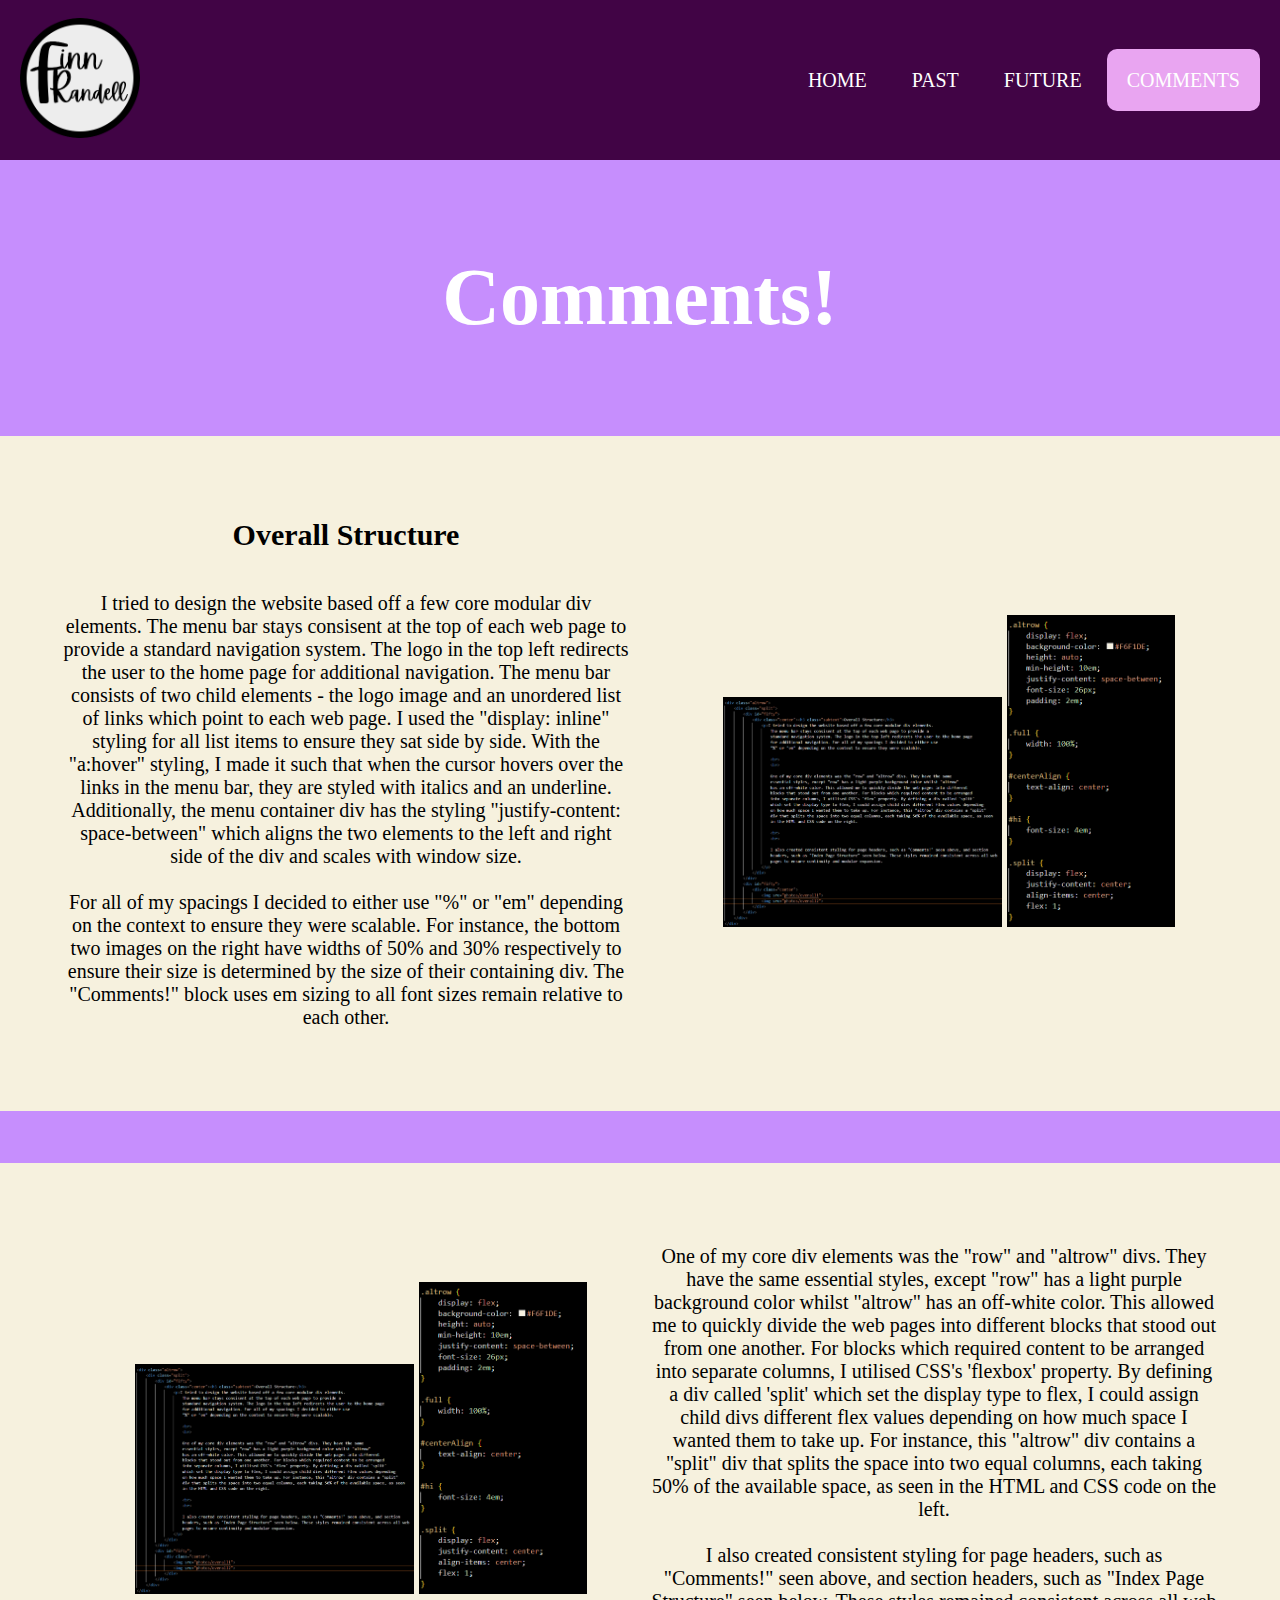
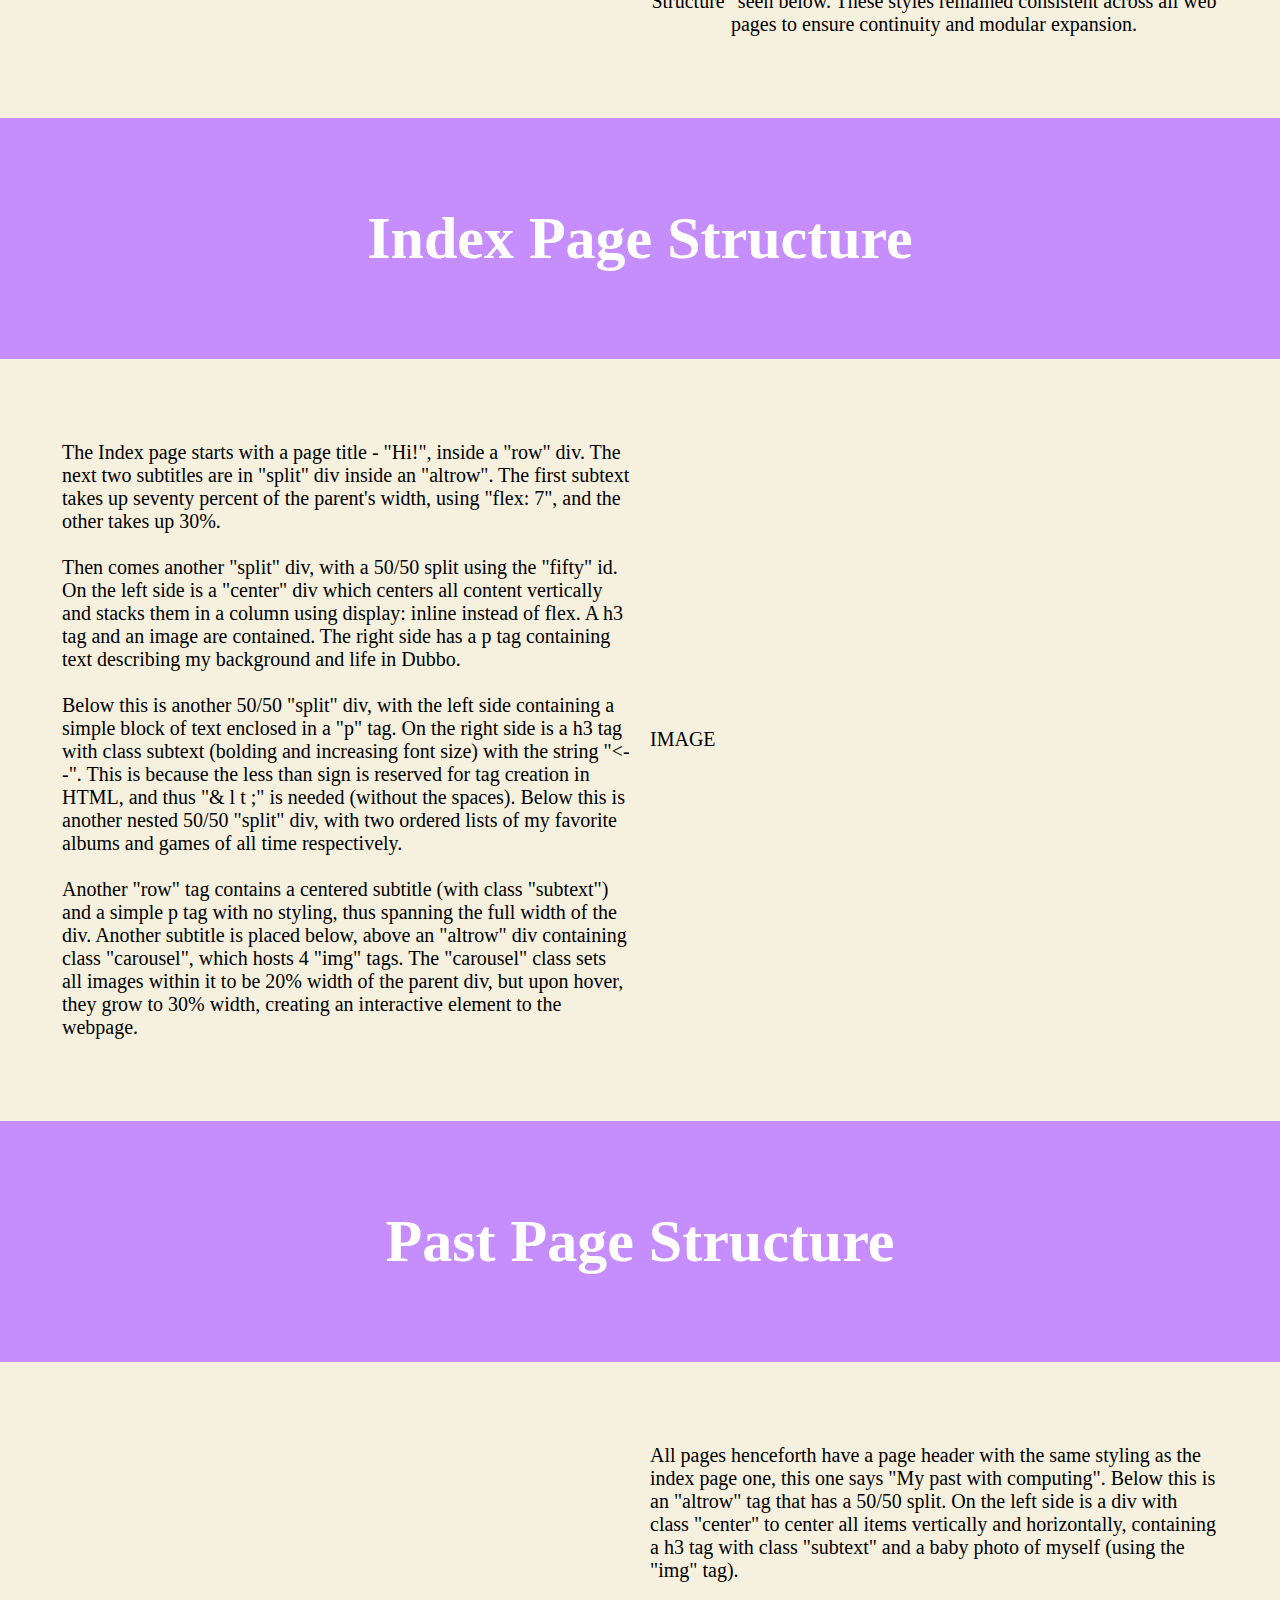
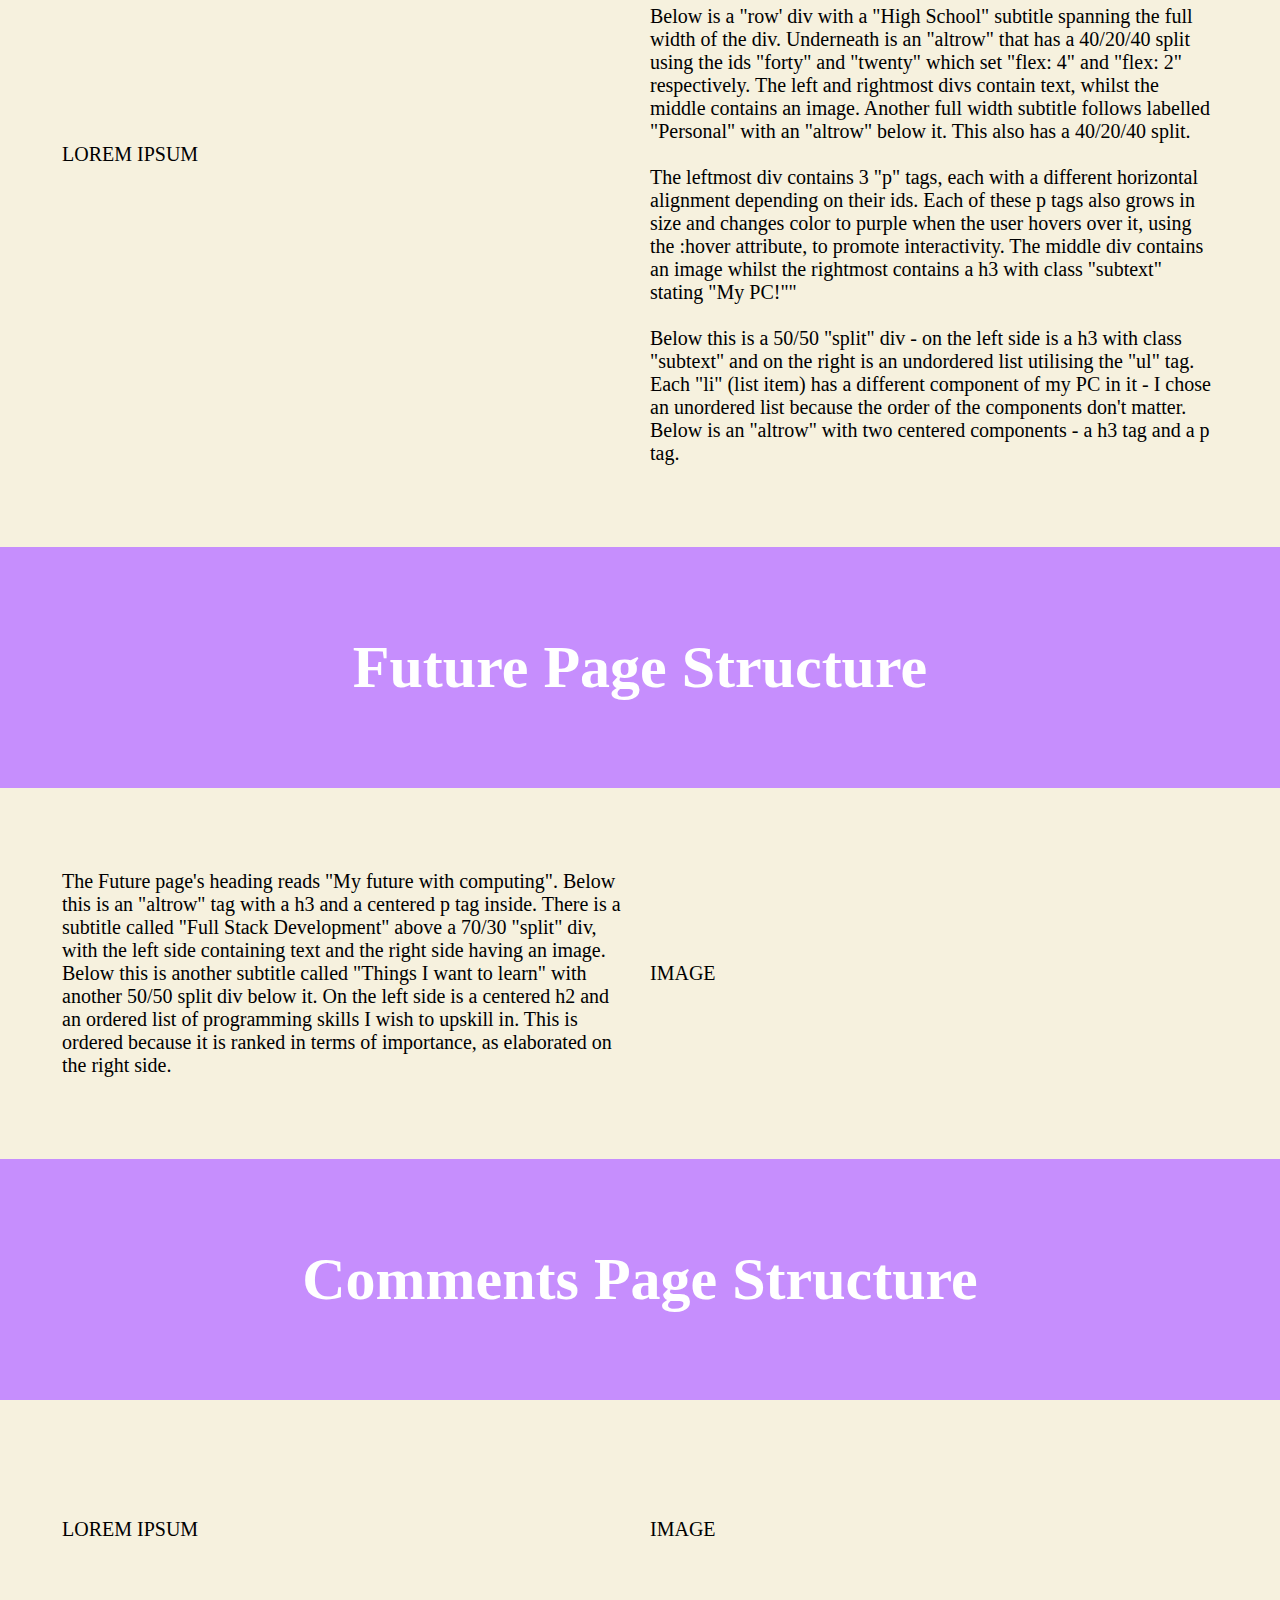
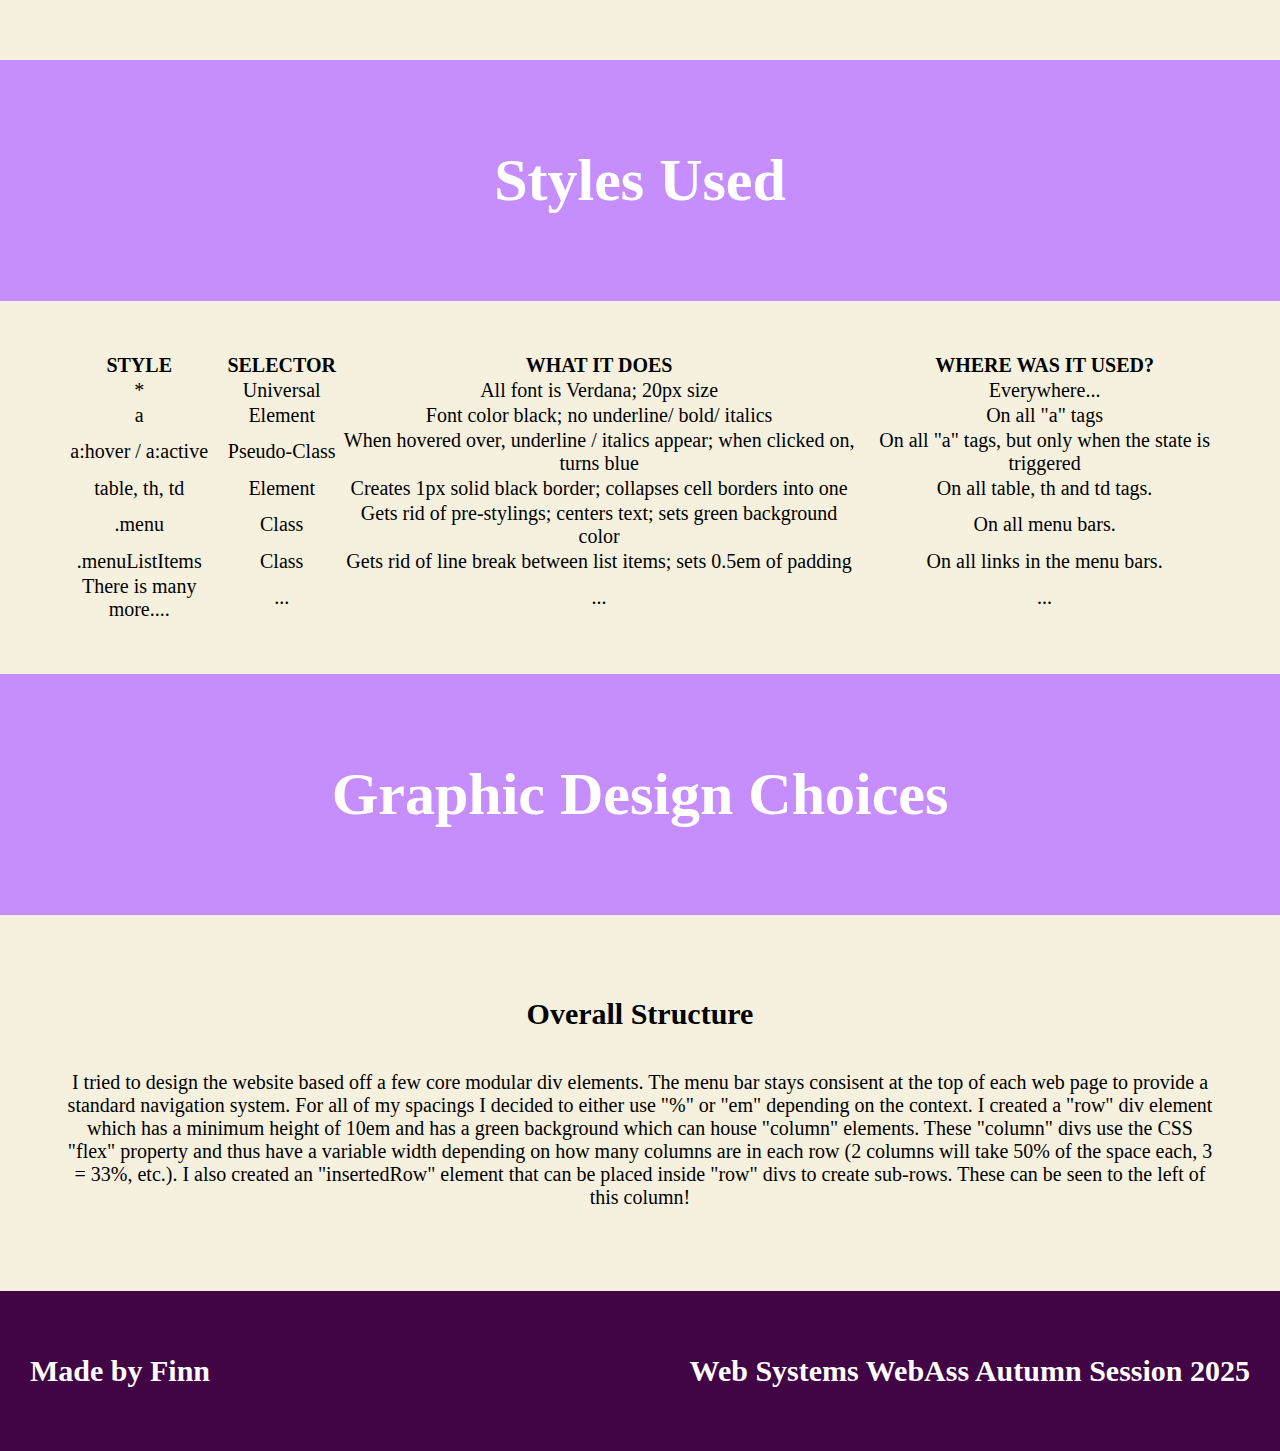
==== commit 9908cb25: "tfgjg" ====
--- a/comments.html
+++ b/comments.html
@@ -29,7 +29,9 @@
                                 standard navigation system. The logo in the top left redirects the user to the home page
                                 for additional navigation. The menu bar consists of two child elements - the logo image 
                                 and an unordered list of links which point to each web page. I used the "display: inline" 
-                                styling for all list items to ensure they sat side by side. Additionally, the menu container 
+                                styling for all list items to ensure they sat side by side. With the "a:hover" styling, I 
+                                made it such that when the cursor hovers over the links in the menu bar, they are styled 
+                                with italics and an underline. Additionally, the menu container 
                                 div has the styling "justify-content: space-between" which aligns the two elements to the 
                                 left and right side of the div and scales with window size. 
                                 
@@ -100,16 +102,102 @@
             <div class="altrow">
                 <div class="split">
                     <div id="fifty">
+                        <p>The Index page starts with a page title - "Hi!", inside a "row" div. 
+                            The next two subtitles are in "split" div inside an "altrow". The first
+                            subtext takes up seventy percent of the parent's width, using "flex: 7", and
+                            the other takes up 30%.
+
+                            <br> <br>
+
+                            Then comes another "split" div, with a 50/50 split using the "fifty" id. On 
+                            the left side is a "center" div which centers all content vertically and stacks
+                            them in a column using display: inline instead of flex. A h3 tag and an image are contained.
+                            The right side has a p tag containing text describing my background and life in Dubbo.
+
+                            <br> <br>
+
+                            Below this is another 50/50 "split" div, with the left side containing a simple block of text 
+                            enclosed in a "p" tag. On the right side is a h3 tag with class subtext (bolding and increasing font size)
+                            with the string "&lt;--". This is because the less than sign is reserved for tag creation in HTML, and thus 
+                            "& l t ;" is needed (without the spaces). Below this is another nested 50/50 "split" div, with two ordered lists 
+                            of my favorite albums and games of all time respectively.
+
+                            <br> <br>
+
+                            Another "row" tag contains a centered subtitle (with class "subtext") and a simple p tag with no styling, thus 
+                            spanning the full width of the div. Another subtitle is placed below, above an "altrow" div containing class 
+                            "carousel", which hosts 4 "img" tags. The "carousel" class sets all images within it to be 20% width of the parent div, 
+                            but upon hover, they grow to 30% width, creating an interactive element to the webpage.
+                        </p>
+                    </div>
+                    <div id="fifty">
+                        <p>IMAGE</p>
+                    </div>
+                </div>
+            </div>
+
+            <div class="row" id="centerAlign">
+                <div class="full"><h3 id="subtitle">Past Page Structure</h3></div>
+            </div>
+
+            <div class="altrow">
+                <div class="split">
+                    <div id="fifty">
                         <p>LOREM IPSUM</p>
                     </div>
                     <div id="fifty">
+                        <p>All pages henceforth have a page header with the same styling as the index page one, 
+                            this one says "My past with computing". Below this is an "altrow" tag that has a 50/50 
+                            split. On the left side is a div with class "center" to center all items vertically and horizontally, 
+                            containing a h3 tag with class "subtext" and a baby photo of myself (using the "img" tag).
+
+                            <br> <br>
+
+                            Below is a "row' div with a "High School" subtitle spanning the full width of the div. Underneath is 
+                            an "altrow" that has a 40/20/40 split using the ids "forty" and "twenty" which set "flex: 4" and "flex: 2"
+                            respectively. The left and rightmost divs contain text, whilst the middle contains an image. Another full width 
+                            subtitle follows labelled "Personal" with an "altrow" below it. This also has a 40/20/40 split.
+
+                            <br> <br>
+
+                            The leftmost div contains 3 "p" tags, each with a different horizontal alignment depending on their ids.
+                            Each of these p tags also grows in size and changes color to purple when the user hovers over it, using 
+                            the :hover attribute, to promote interactivity. The middle div contains an image whilst the rightmost contains 
+                            a h3 with class "subtext" stating "My PC!""
+
+                            <br> <br>
+
+                            Below this is a 50/50 "split" div - on the left side is a h3 with class "subtext" and on the right is an undordered 
+                            list utilising the "ul" tag. Each "li" (list item) has a different component of my PC in it - I chose an unordered 
+                            list because the order of the components don't matter. Below is an "altrow" with two centered components - a h3 tag 
+                            and a p tag.
+                        </p>
+                    </div>
+                </div>
+            </div>
+
+            <div class="row" id="centerAlign">
+                <div class="full"><h3 id="subtitle">Future Page Structure</h3></div>
+            </div>
+
+            <div class="altrow">
+                <div class="split">
+                    <div id="fifty">
+                        <p>The Future page's heading reads "My future with computing". Below this is an "altrow" tag with a h3 and a 
+                            centered p tag inside. There is a subtitle called "Full Stack Development" above a 70/30 "split" div, with 
+                            the left side containing text and the right side having an image. Below this is another subtitle called 
+                            "Things I want to learn" with another 50/50 split div below it. On the left side is a centered h2 and an 
+                            ordered list of programming skills I wish to upskill in. This is ordered because it is ranked in terms 
+                            of importance, as elaborated on the right side. </p>
+                    </div>
+                    <div id="fifty">
                         <p>IMAGE</p>
                     </div>
                 </div>
             </div>
 
             <div class="row" id="centerAlign">
-                <div class="full"><h3 id="subtitle">Past Page Structure</h3></div>
+                <div class="full"><h3 id="subtitle">Comments Page Structure</h3></div>
             </div>
 
             <div class="altrow">
@@ -124,41 +212,11 @@
             </div>
 
             <div class="row" id="centerAlign">
-                <div class="full"><h3 id="subtitle">Future Page Structure</h3></div>
-            </div>
-
-            <div class="altrow">
-                <div class="split">
-                    <div id="fifty">
-                        <p>LOREM IPSUM</p>
-                    </div>
-                    <div id="fifty">
-                        <p>IMAGE</p>
-                    </div>
-                </div>
-            </div>
-
-            <div class="row" id="centerAlign">
-                <div class="full"><h3 id="subtitle">Comments Page Structure</h3></div>
-            </div>
-
-            <div class="altrow">
-                <div class="split">
-                    <div id="fifty">
-                        <p>LOREM IPSUM</p>
-                    </div>
-                    <div id="fifty">
-                        <p>IMAGE</p>
-                    </div>
-                </div>
-            </div>
-
-            <div class="row" id="centerAlign">
                 <div class="full"><h3 id="subtitle">Styles Used</h3></div>
             </div>
 
             <div class="altrow">
-                <table>
+                <table class="full" id="centerAlign">
                     <tr>
                         <th>STYLE</th>
                         <th>SELECTOR</th>
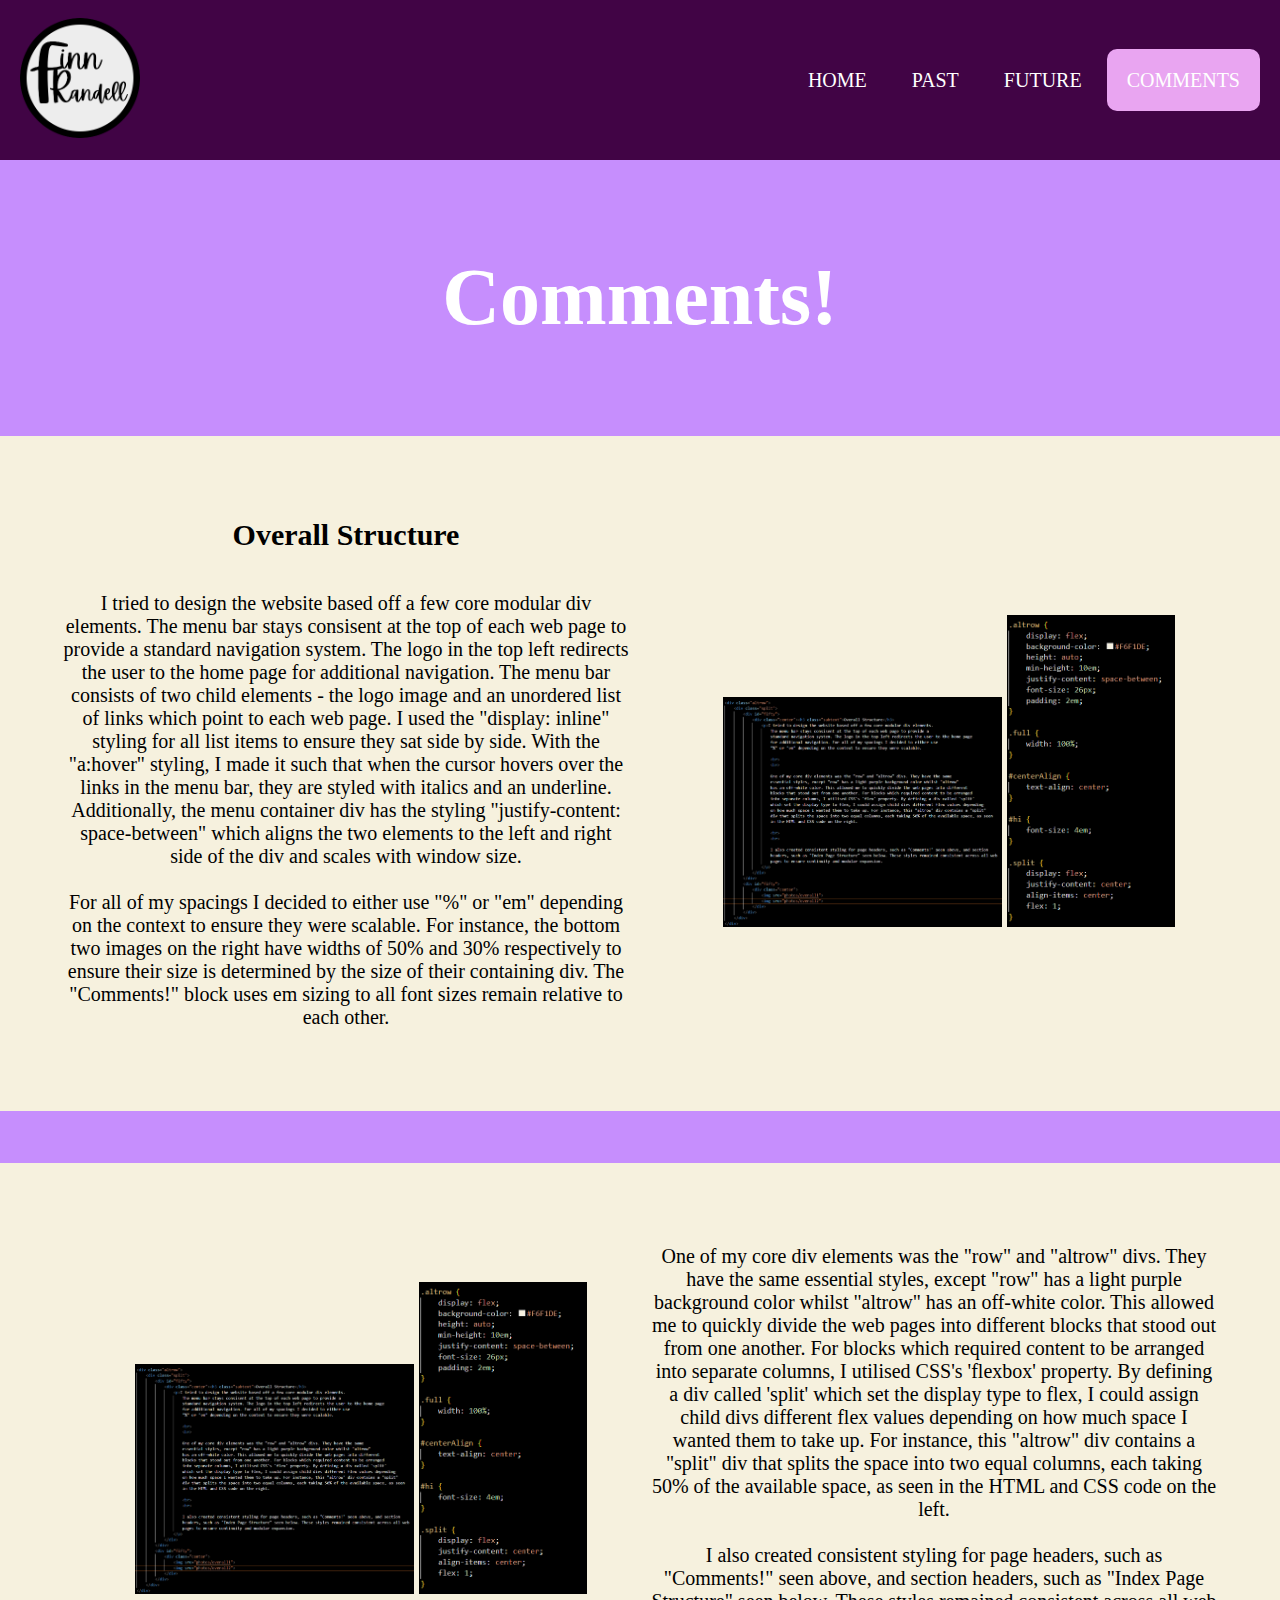
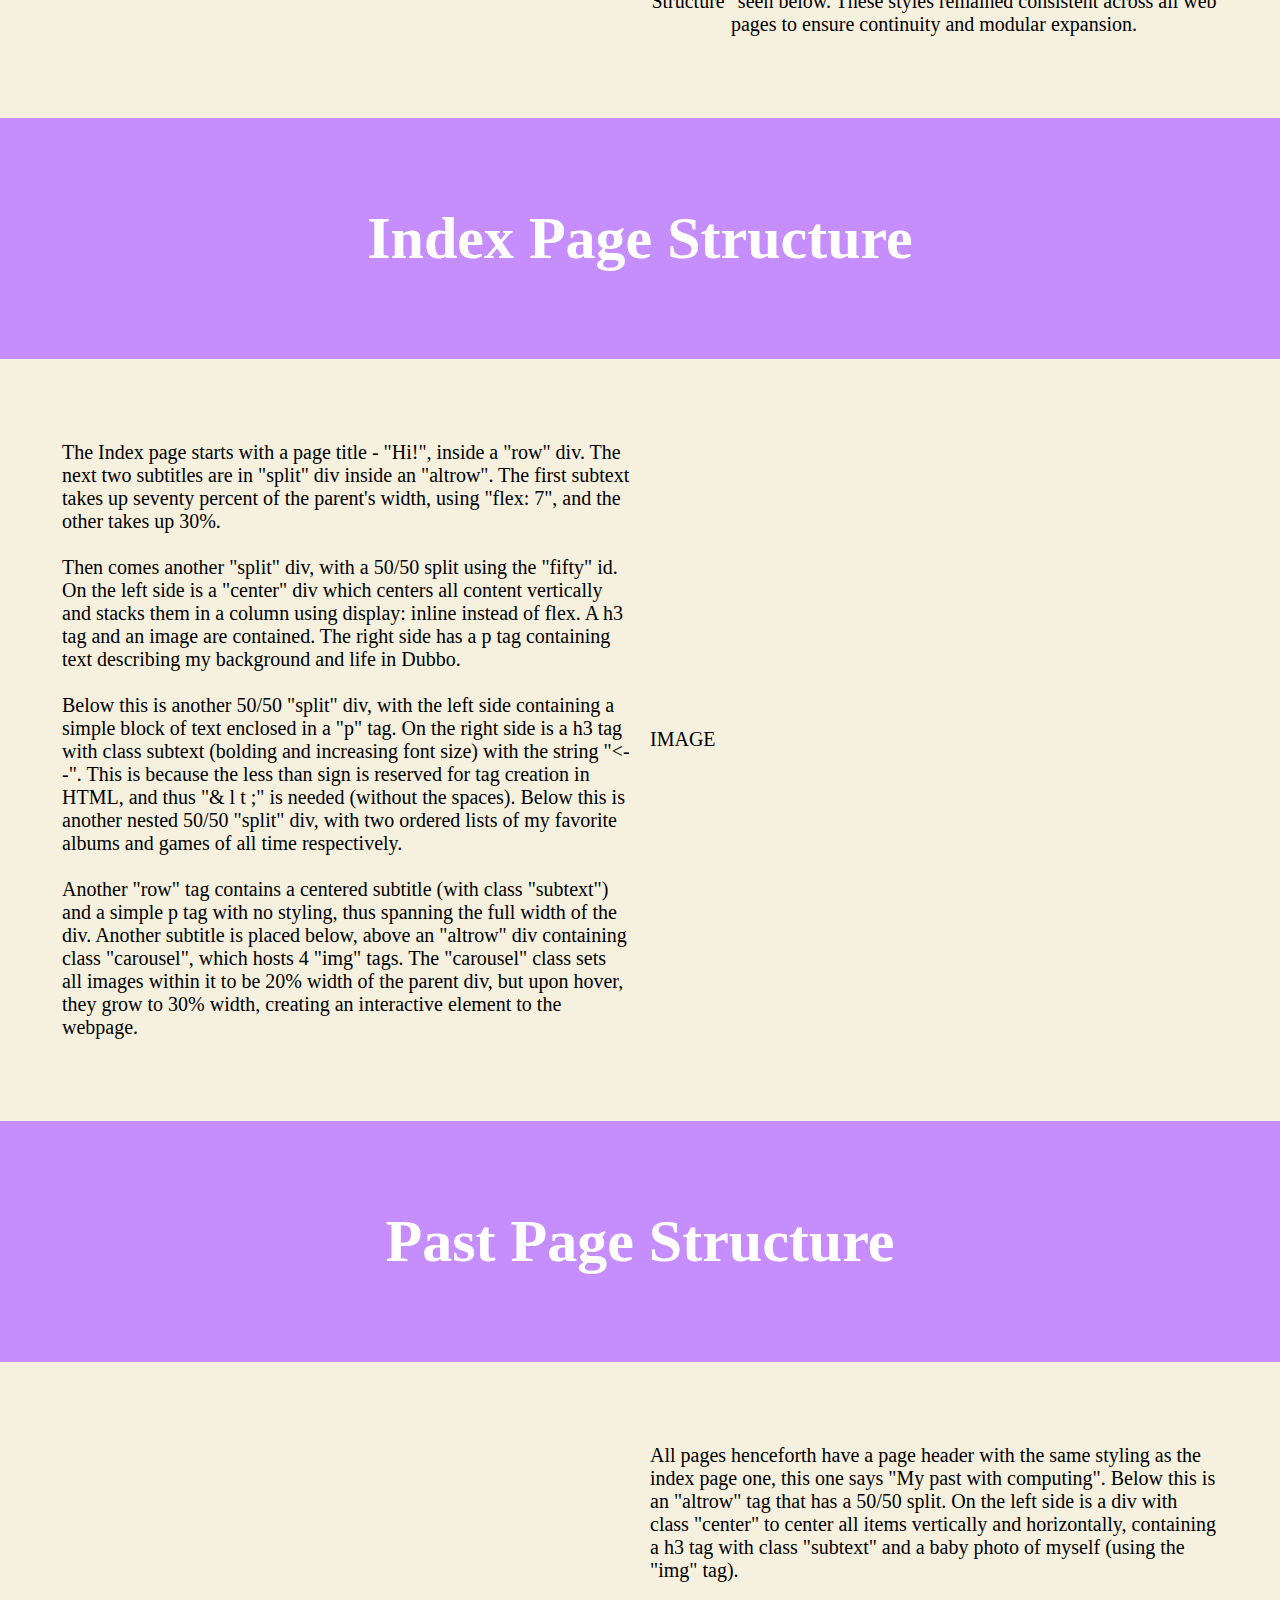
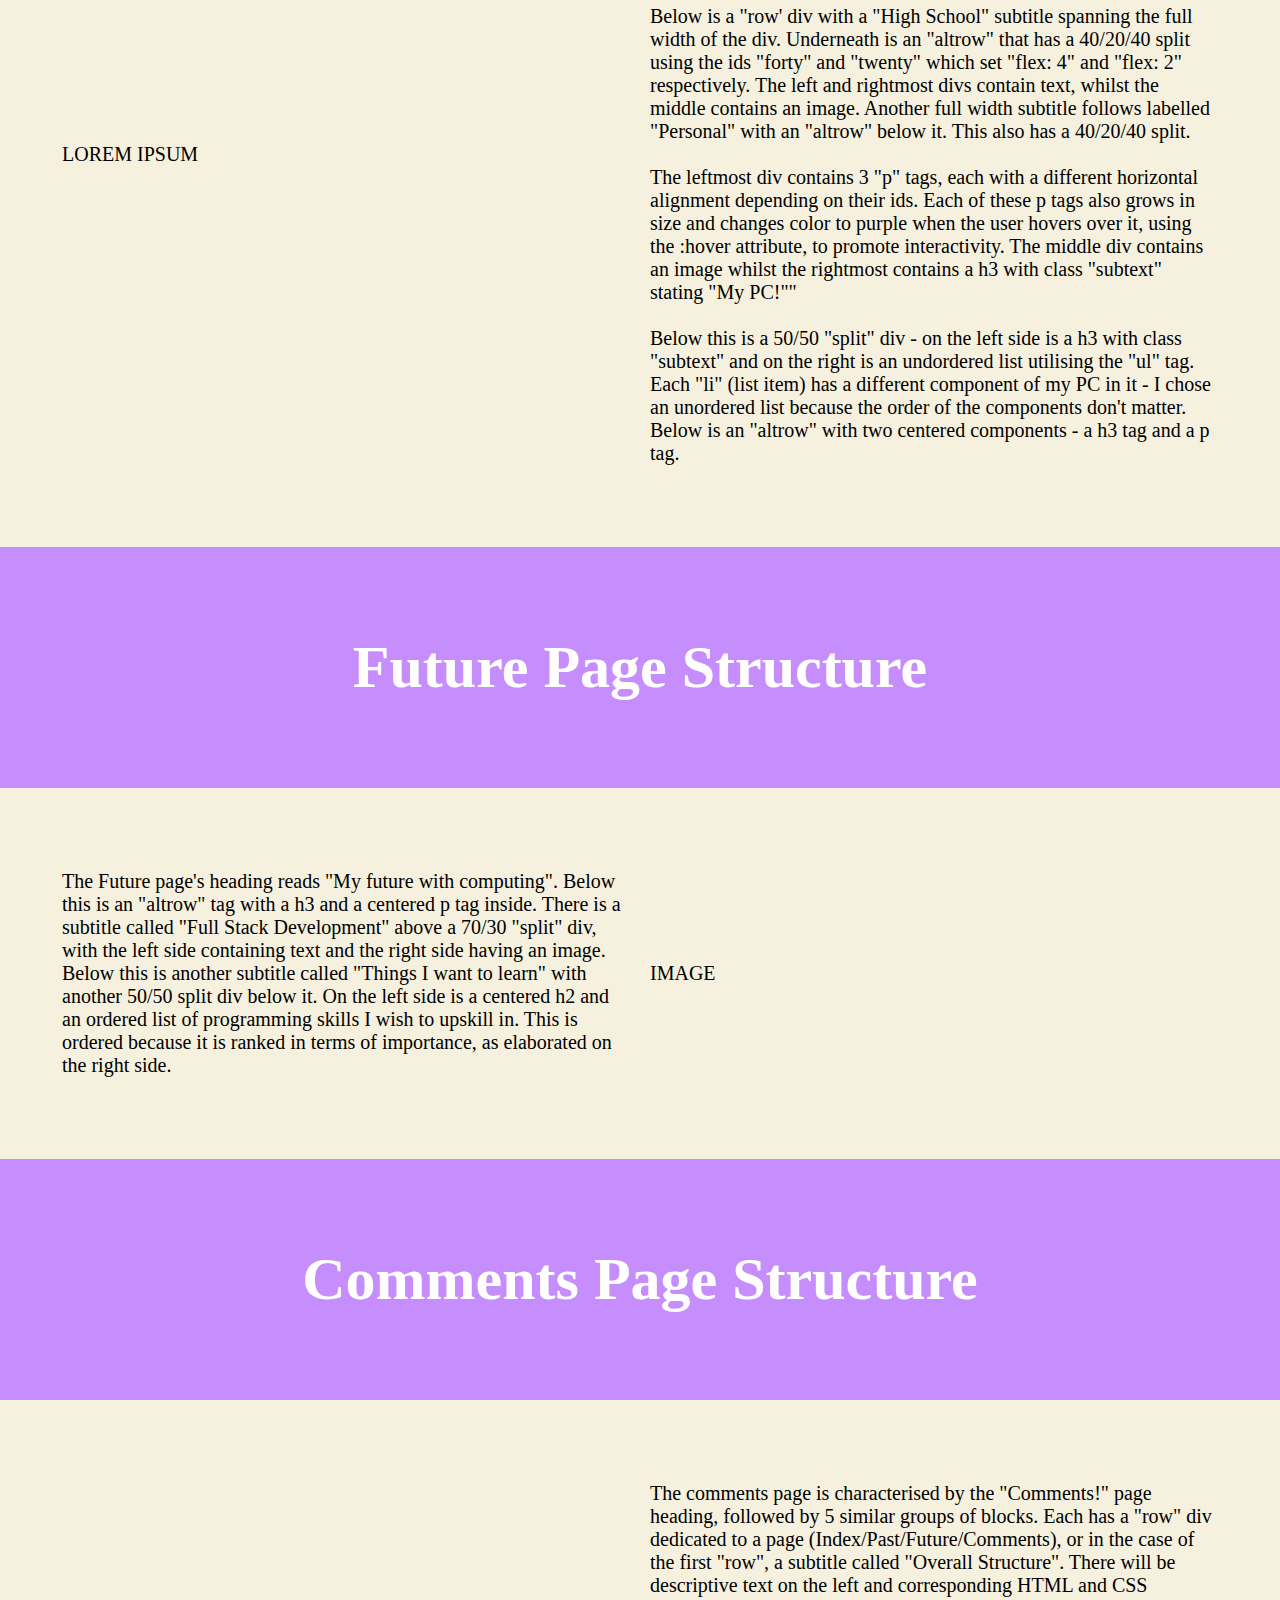
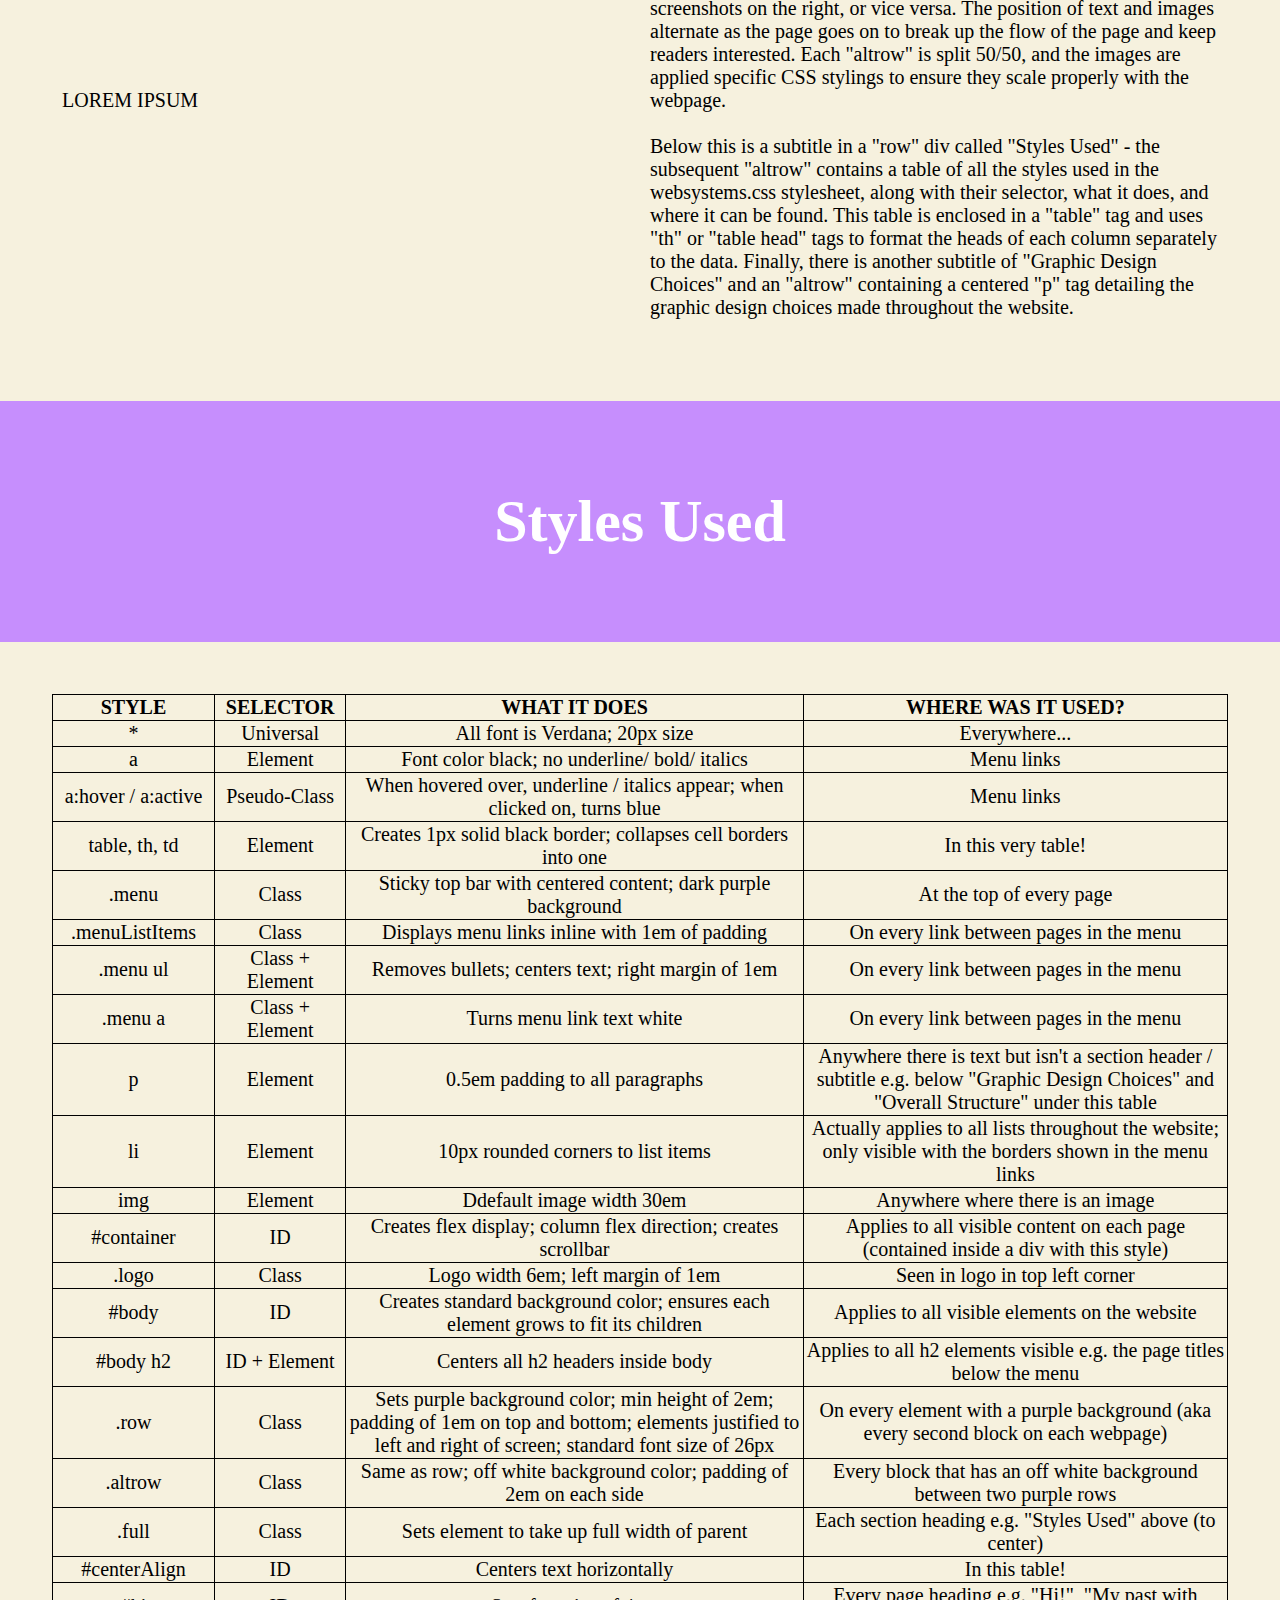
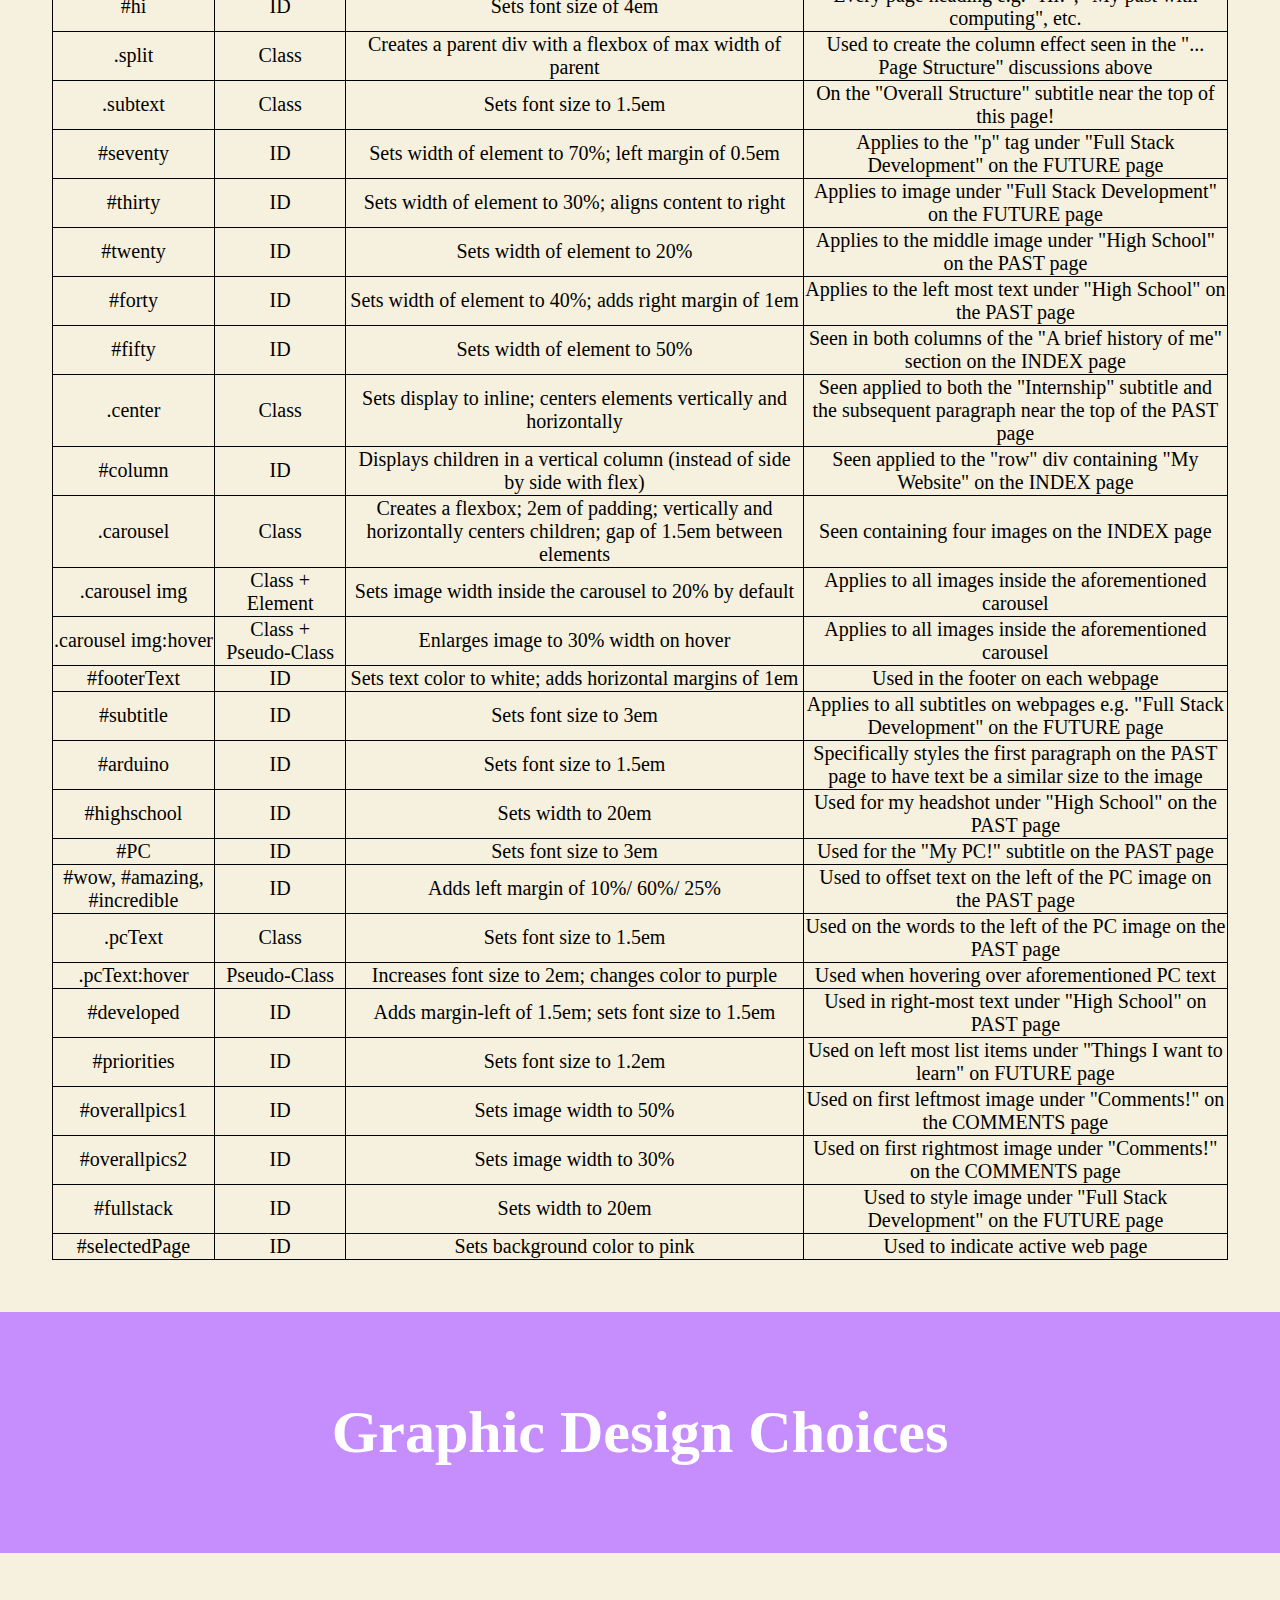
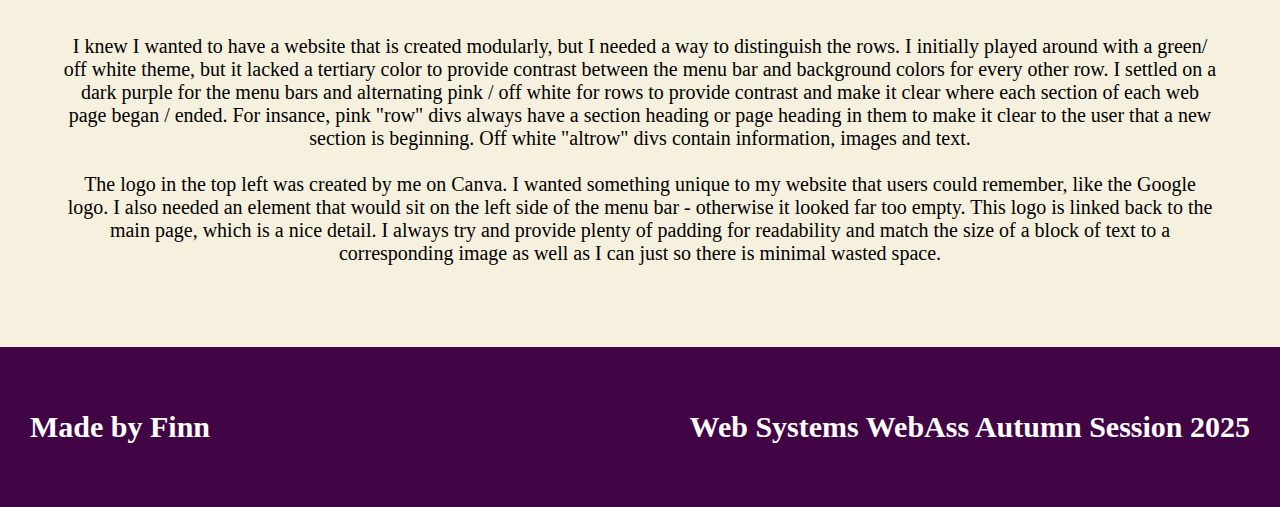
==== commit 0edddad9: "HOPEFULLYSECONDLAST" ====
--- a/comments.html
+++ b/comments.html
@@ -43,6 +43,8 @@
                                 two images on the right have widths of 50% and 30% respectively to ensure their size is 
                                 determined by the size of their containing div. The "Comments!" block uses em sizing to all font 
                                 sizes remain relative to each other.
+
+                                <!-- BR TAG AND ALT TAG AND LOGO AND UPDATE INDEX PAGE TO BE CONSISTENT -->
                         </div>
                     </div>
                     <div id="fifty">
@@ -203,10 +205,24 @@
             <div class="altrow">
                 <div class="split">
                     <div id="fifty">
-                        <p>LOREM IPSUM</p>
-                    </div>
-                    <div id="fifty">
-                        <p>IMAGE</p>
+                        <p>LOREM IPSUM
+                        </p>
+                    </div>
+                    <div id="fifty">
+                        <p>The comments page is characterised by the "Comments!" page heading, followed by 5 similar groups of blocks.
+                            Each has a "row" div dedicated to a page (Index/Past/Future/Comments), or in the case of the first "row", 
+                            a subtitle called "Overall Structure". There will be descriptive text on the left and corresponding HTML and CSS 
+                            screenshots on the right, or vice versa. The position of text and images alternate as the page goes on to break 
+                            up the flow of the page and keep readers interested. Each "altrow" is split 50/50, and the images are applied 
+                            specific CSS stylings to ensure they scale properly with the webpage.
+
+                            <br> <br>
+
+                            Below this is a subtitle in a "row" div called "Styles Used" - the subsequent "altrow" contains a table of all the 
+                            styles used in the websystems.css stylesheet, along with their selector, what it does, and where it can be found. This 
+                            table is enclosed in a "table" tag and uses "th" or "table head" tags to format the heads of each column separately to the data. 
+                            Finally, there is another subtitle of "Graphic Design Choices" and an "altrow" containing a centered "p" tag detailing the graphic 
+                            design choices made throughout the website.</p>
                     </div>
                 </div>
             </div>
@@ -233,38 +249,272 @@
                         <td>a</td>
                         <td>Element</td>
                         <td>Font color black; no underline/ bold/ italics</td>
-                        <td>On all "a" tags</td>
+                        <td>Menu links</td>
                     </tr>
                     <tr>
                         <td>a:hover / a:active</td>
                         <td>Pseudo-Class</td>
                         <td>When hovered over, underline / italics appear; when clicked on, turns blue</td>
-                        <td>On all "a" tags, but only when the state is triggered</td>
+                        <td>Menu links</td>
                     </tr>
                     <tr>
                         <td>table, th, td</td>
                         <td>Element</td>
                         <td>Creates 1px solid black border; collapses cell borders into one</td>
-                        <td>On all table, th and td tags.</td>
+                        <td>In this very table!</td>
                     </tr>
                     <tr>
                         <td>.menu</td>
                         <td>Class</td>
-                        <td>Gets rid of pre-stylings; centers text; sets green background color</td>
-                        <td>On all menu bars.</td>
+                        <td>Sticky top bar with centered content; dark purple background</td>
+                        <td>At the top of every page</td>
                     </tr>
                     <tr>
                         <td>.menuListItems</td>
                         <td>Class</td>
-                        <td>Gets rid of line break between list items; sets 0.5em of padding</td>
-                        <td>On all links in the menu bars.</td>
-                    </tr>
-                    <tr>
-                        <td>There is many more....</td>
-                        <td>...</td>
-                        <td>...</td>
-                        <td>...</td>
-                    </tr>
+                        <td>Displays menu links inline with 1em of padding</td>
+                        <td>On every link between pages in the menu</td>
+                    </tr>
+                    <tr>
+                        <td>.menu ul</td>
+                        <td>Class + Element</td>
+                        <td>Removes bullets; centers text; right margin of 1em</td>
+                        <td>On every link between pages in the menu</td>
+                    </tr>
+                    <tr>
+                        <td>.menu a</td>
+                        <td>Class + Element</td>
+                        <td>Turns menu link text white</td>
+                        <td>On every link between pages in the menu</td>
+                    </tr>
+                    <tr>
+                        <td>p</td>
+                        <td>Element</td>
+                        <td>0.5em padding to all paragraphs</td>
+                        <td>Anywhere there is text but isn't a section header / subtitle e.g. below "Graphic Design Choices" and "Overall Structure" under this table</td>
+                    </tr>
+                    <tr>
+                        <td>li</td>
+                        <td>Element</td>
+                        <td>10px rounded corners to list items</td>
+                        <td>Actually applies to all lists throughout the website; only visible with the borders shown in the menu links</td>
+                    </tr>
+                    <tr>
+                        <td>img</td>
+                        <td>Element</td>
+                        <td>Ddefault image width 30em</td>
+                        <td>Anywhere where there is an image</td>
+                    </tr>
+                    <tr>
+                        <td>#container</td>
+                        <td>ID</td>
+                        <td>Creates flex display; column flex direction; creates scrollbar</td>
+                        <td>Applies to all visible content on each page (contained inside a div with this style)</td>
+                    </tr>
+                    <tr>
+                        <td>.logo</td>
+                        <td>Class</td>
+                        <td>Logo width 6em; left margin of 1em</td>
+                        <td>Seen in logo in top left corner</td>
+                    </tr>
+                    <tr>
+                        <td>#body</td>
+                        <td>ID</td>
+                        <td>Creates standard background color; ensures each element grows to fit its children</td>
+                        <td>Applies to all visible elements on the website</td>
+                    </tr>
+                    <tr>
+                        <td>#body h2</td>
+                        <td>ID + Element</td>
+                        <td>Centers all h2 headers inside body</td>
+                        <td>Applies to all h2 elements visible e.g. the page titles below the menu</td>
+                    </tr>
+                    <tr>
+                        <td>.row</td>
+                        <td>Class</td>
+                        <td>Sets purple background color; min height of 2em; padding of 1em on top and bottom; elements justified to left and right of screen; standard font size of 26px</td>
+                        <td>On every element with a purple background (aka every second block on each webpage)</td>
+                    </tr>
+                    <tr>
+                        <td>.altrow</td>
+                        <td>Class</td>
+                        <td>Same as row; off white background color; padding of 2em on each side</td>
+                        <td>Every block that has an off white background between two purple rows</td>
+                    </tr>
+                    <tr>
+                        <td>.full</td>
+                        <td>Class</td>
+                        <td>Sets element to take up full width of parent</td>
+                        <td>Each section heading e.g. "Styles Used" above (to center)</td>
+                    </tr>
+                    <tr>
+                        <td>#centerAlign</td>
+                        <td>ID</td>
+                        <td>Centers text horizontally</td>
+                        <td>In this table!</td>
+                    </tr>
+                    <tr>
+                        <td>#hi</td>
+                        <td>ID</td>
+                        <td>Sets font size of 4em</td>
+                        <td>Every page heading e.g. "Hi!", "My past with computing", etc.</td>
+                    </tr>
+                    <tr>
+                        <td>.split</td>
+                        <td>Class</td>
+                        <td>Creates a parent div with a flexbox of max width of parent</td>
+                        <td>Used to create the column effect seen in the "... Page Structure" discussions above</td>
+                    </tr>
+                    <tr>
+                        <td>.subtext</td>
+                        <td>Class</td>
+                        <td>Sets font size to 1.5em</td>
+                        <td>On the "Overall Structure" subtitle near the top of this page!</td>
+                    </tr>
+                    <tr>
+                        <td>#seventy</td>
+                        <td>ID</td>
+                        <td>Sets width of element to 70%; left margin of 0.5em</td>
+                        <td>Applies to the "p" tag under "Full Stack Development" on the FUTURE page</td>
+                    </tr>
+                    <tr>
+                        <td>#thirty</td>
+                        <td>ID</td>
+                        <td>Sets width of element to 30%; aligns content to right</td>
+                        <td>Applies to image under "Full Stack Development" on the FUTURE page</td>
+                    </tr>
+                    <tr>
+                        <td>#twenty</td>
+                        <td>ID</td>
+                        <td>Sets width of element to 20%</td>
+                        <td>Applies to the middle image under "High School" on the PAST page</td>
+                    </tr>
+                    <tr>
+                        <td>#forty</td>
+                        <td>ID</td>
+                        <td>Sets width of element to 40%; adds right margin of 1em</td>
+                        <td>Applies to the left most text under "High School" on the PAST page</td>
+                    </tr>
+                    <tr>
+                        <td>#fifty</td>
+                        <td>ID</td>
+                        <td>Sets width of element to 50%</td>
+                        <td>Seen in both columns of the "A brief history of me" section on the INDEX page</td>
+                    </tr>
+                    <tr>
+                        <td>.center</td>
+                        <td>Class</td>
+                        <td>Sets display to inline; centers elements vertically and horizontally</td>
+                        <td>Seen applied to both the "Internship" subtitle and the subsequent paragraph near the top of the PAST page</td>
+                    </tr>
+                    <tr>
+                        <td>#column</td>
+                        <td>ID</td>
+                        <td>Displays children in a vertical column (instead of side by side with flex)</td>
+                        <td>Seen applied to the "row" div containing "My Website" on the INDEX page</td>
+                    </tr>
+                    <tr>
+                        <td>.carousel</td>
+                        <td>Class</td>
+                        <td>Creates a flexbox; 2em of padding; vertically and horizontally centers children; gap of 1.5em between elements</td>
+                        <td>Seen containing four images on the INDEX page</td>
+                    </tr>
+                    <tr>
+                        <td>.carousel img</td>
+                        <td>Class + Element</td>
+                        <td>Sets image width inside the carousel to 20% by default</td>
+                        <td>Applies to all images inside the aforementioned carousel</td>
+                    </tr>
+                    <tr>
+                        <td>.carousel img:hover</td>
+                        <td>Class + Pseudo-Class</td>
+                        <td>Enlarges image to 30% width on hover</td>
+                        <td>Applies to all images inside the aforementioned carousel</td>
+                    </tr>
+                    <tr>
+                        <td>#footerText</td>
+                        <td>ID</td>
+                        <td>Sets text color to white; adds horizontal margins of 1em</td>
+                        <td>Used in the footer on each webpage</td>
+                      </tr>
+                      <tr>
+                        <td>#subtitle</td>
+                        <td>ID</td>
+                        <td>Sets font size to 3em</td>
+                        <td>Applies to all subtitles on webpages e.g. "Full Stack Development" on the FUTURE page</td>
+                      </tr>
+                      <tr>
+                        <td>#arduino</td>
+                        <td>ID</td>
+                        <td>Sets font size to 1.5em</td>
+                        <td>Specifically styles the first paragraph on the PAST page to have text be a similar size to the image</td>
+                      </tr>
+                      <tr>
+                        <td>#highschool</td>
+                        <td>ID</td>
+                        <td>Sets width to 20em</td>
+                        <td>Used for my headshot under "High School" on the PAST page</td>
+                      </tr>
+                      <tr>
+                        <td>#PC</td>
+                        <td>ID</td>
+                        <td>Sets font size to 3em</td>
+                        <td>Used for the "My PC!" subtitle on the PAST page</td>
+                      </tr>
+                      <tr>
+                        <td>#wow, #amazing, #incredible</td>
+                        <td>ID</td>
+                        <td>Adds left margin of 10%/ 60%/ 25%</td>
+                        <td>Used to offset text on the left of the PC image on the PAST page</td>
+                      </tr>
+                      <tr>
+                        <td>.pcText</td>
+                        <td>Class</td>
+                        <td>Sets font size to 1.5em</td>
+                        <td>Used on the words to the left of the PC image on the PAST page</td>
+                      </tr>
+                      <tr>
+                        <td>.pcText:hover</td>
+                        <td>Pseudo-Class</td>
+                        <td>Increases font size to 2em; changes color to purple</td>
+                        <td>Used when hovering over aforementioned PC text</td>
+                      </tr>
+                      <tr>
+                        <td>#developed</td>
+                        <td>ID</td>
+                        <td>Adds margin-left of 1.5em; sets font size to 1.5em</td>
+                        <td>Used in right-most text under "High School" on PAST page</td>
+                      </tr>
+                      <tr>
+                        <td>#priorities</td>
+                        <td>ID</td>
+                        <td>Sets font size to 1.2em</td>
+                        <td>Used on left most list items under "Things I want to learn" on FUTURE page</td>
+                      </tr>
+                      <tr>
+                        <td>#overallpics1</td>
+                        <td>ID</td>
+                        <td>Sets image width to 50%</td>
+                        <td>Used on first leftmost image under "Comments!" on the COMMENTS page</td>
+                      </tr>
+                      <tr>
+                        <td>#overallpics2</td>
+                        <td>ID</td>
+                        <td>Sets image width to 30%</td>
+                        <td>Used on first rightmost image under "Comments!" on the COMMENTS page</td>
+                      </tr>
+                      <tr>
+                        <td>#fullstack</td>
+                        <td>ID</td>
+                        <td>Sets width to 20em</td>
+                        <td>Used to style image under "Full Stack Development" on the FUTURE page</td>
+                      </tr>
+                      <tr>
+                        <td>#selectedPage</td>
+                        <td>ID</td>
+                        <td>Sets background color to pink</td>
+                        <td>Used to indicate active web page</td>
+                      </tr>
                 </table>
             </div>
 
@@ -274,17 +524,22 @@
 
             <div class="altrow">
                 <div class="center">
-                    <h3 class="subtext">Overall Structure</h3>
-                    <p>I tried to design the website based off a few core modular div elements.
-                        The menu bar stays consisent at the top of each web page to provide a 
-                        standard navigation system. For all of my spacings I decided to either use 
-                        "%" or "em" depending on the context. I created a "row" div element which 
-                        has a minimum height of 10em and has a green background which can house
-                        "column" elements. These "column" divs use the CSS "flex" property and thus
-                        have a variable width depending on how many columns are in each row (2 columns
-                        will take 50% of the space each, 3 = 33%, etc.). I also created an "insertedRow" 
-                        element that can be placed inside "row" divs to create sub-rows. These can be seen
-                        to the left of this column!</p>
+                    <p>I knew I wanted to have a website that is created modularly, but I needed a way to distinguish 
+                        the rows. I initially played around with a green/ off white theme, but it lacked a tertiary color to provide 
+                        contrast between the menu bar and background colors for every other row. I settled on a dark purple for the 
+                        menu bars and alternating pink / off white for rows to provide contrast and make it clear where each section 
+                        of each web page began / ended. For insance, pink "row" divs always have a section heading or page heading in them 
+                        to make it clear to the user that a new section is beginning. Off white "altrow" divs contain information, images 
+                        and text.
+
+                        <br> <br>
+
+                        The logo in the top left was created by me on Canva. I wanted something unique to my website that users could 
+                        remember, like the Google logo. I also needed an element that would sit on the left side of the menu bar - otherwise 
+                        it looked far too empty. This logo is linked back to the main page, which is a nice detail. I always try and provide 
+                        plenty of padding for readability and match the size of a block of text to a corresponding image as well as I can 
+                        just so there is minimal wasted space.
+                    </p>
                 </div>
             </div>
 
--- a/websystems.css
+++ b/websystems.css
@@ -33,7 +33,6 @@
 #container {
     display: flex;
     flex-direction: column;
-    /* gap: 0.5em; */
     height: 100%;
     width: 100%;
     background-color: #F6F1DE;
@@ -200,10 +199,6 @@
     font-size: 3em;
 }
 
-#Specs {
-    margin-left: 1em;
-}
-
 #wow {
     margin-left: 10%;
 }
@@ -230,19 +225,10 @@
     font-size: 1.5em;
 }
 
-#cyber {
-    font-size: 1.5em;
-}
-
-#internship {
-    font-size: 1.5em;
-}
-
 #priorities {
     font-size: 1.2em;
 }
 
-
 #overallpics1{
     width: 50%;
 }
@@ -251,50 +237,15 @@
     width: 30%;
 }
 
-
-
-
-
-
-.column {
-    flex: 1;
-    background-color: #F6F1DE;
-    padding: 1em;
-    box-sizing: border-box;
-    display: flex;
-    flex-direction: column;
-    align-items: center;
-    justify-content: center;
-}
-
-.column img {
-    width: 12em;
-}
-
-
-.insertedRow {
-    width: 100%;
-    flex: 1;
-    padding: 0.5em;
-    align-items: center;
-    justify-content: center;
-}
-
-/* .separatedImage {
-    margin: 1em; 
-} */
-
 #fullstack {
     width: 20em;
 }
 
 table, th, td {
     border-collapse: collapse;
-}
-
-#descriptionStyles {
-    flex-direction: column;
-}
+    border: 1px solid black;
+}
+
 
 #selectedPage {
     background: #E9A5F1;
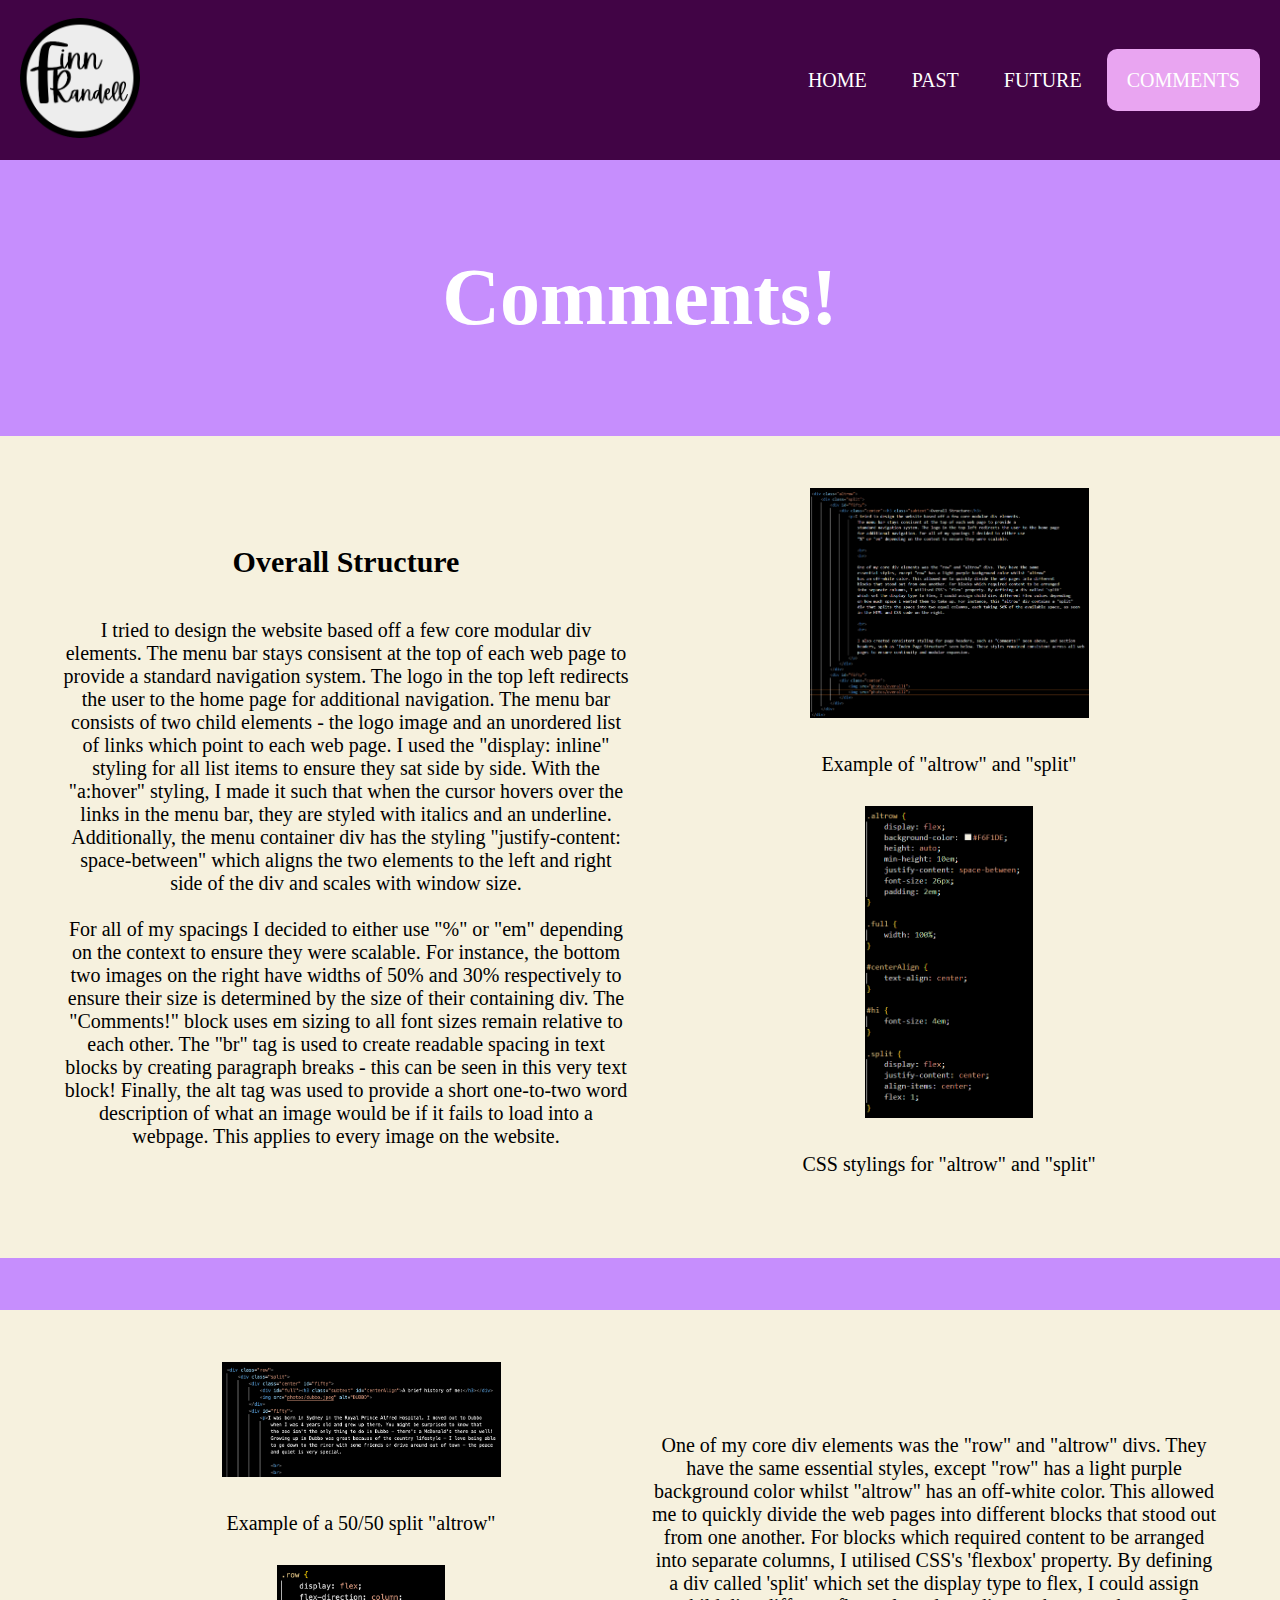
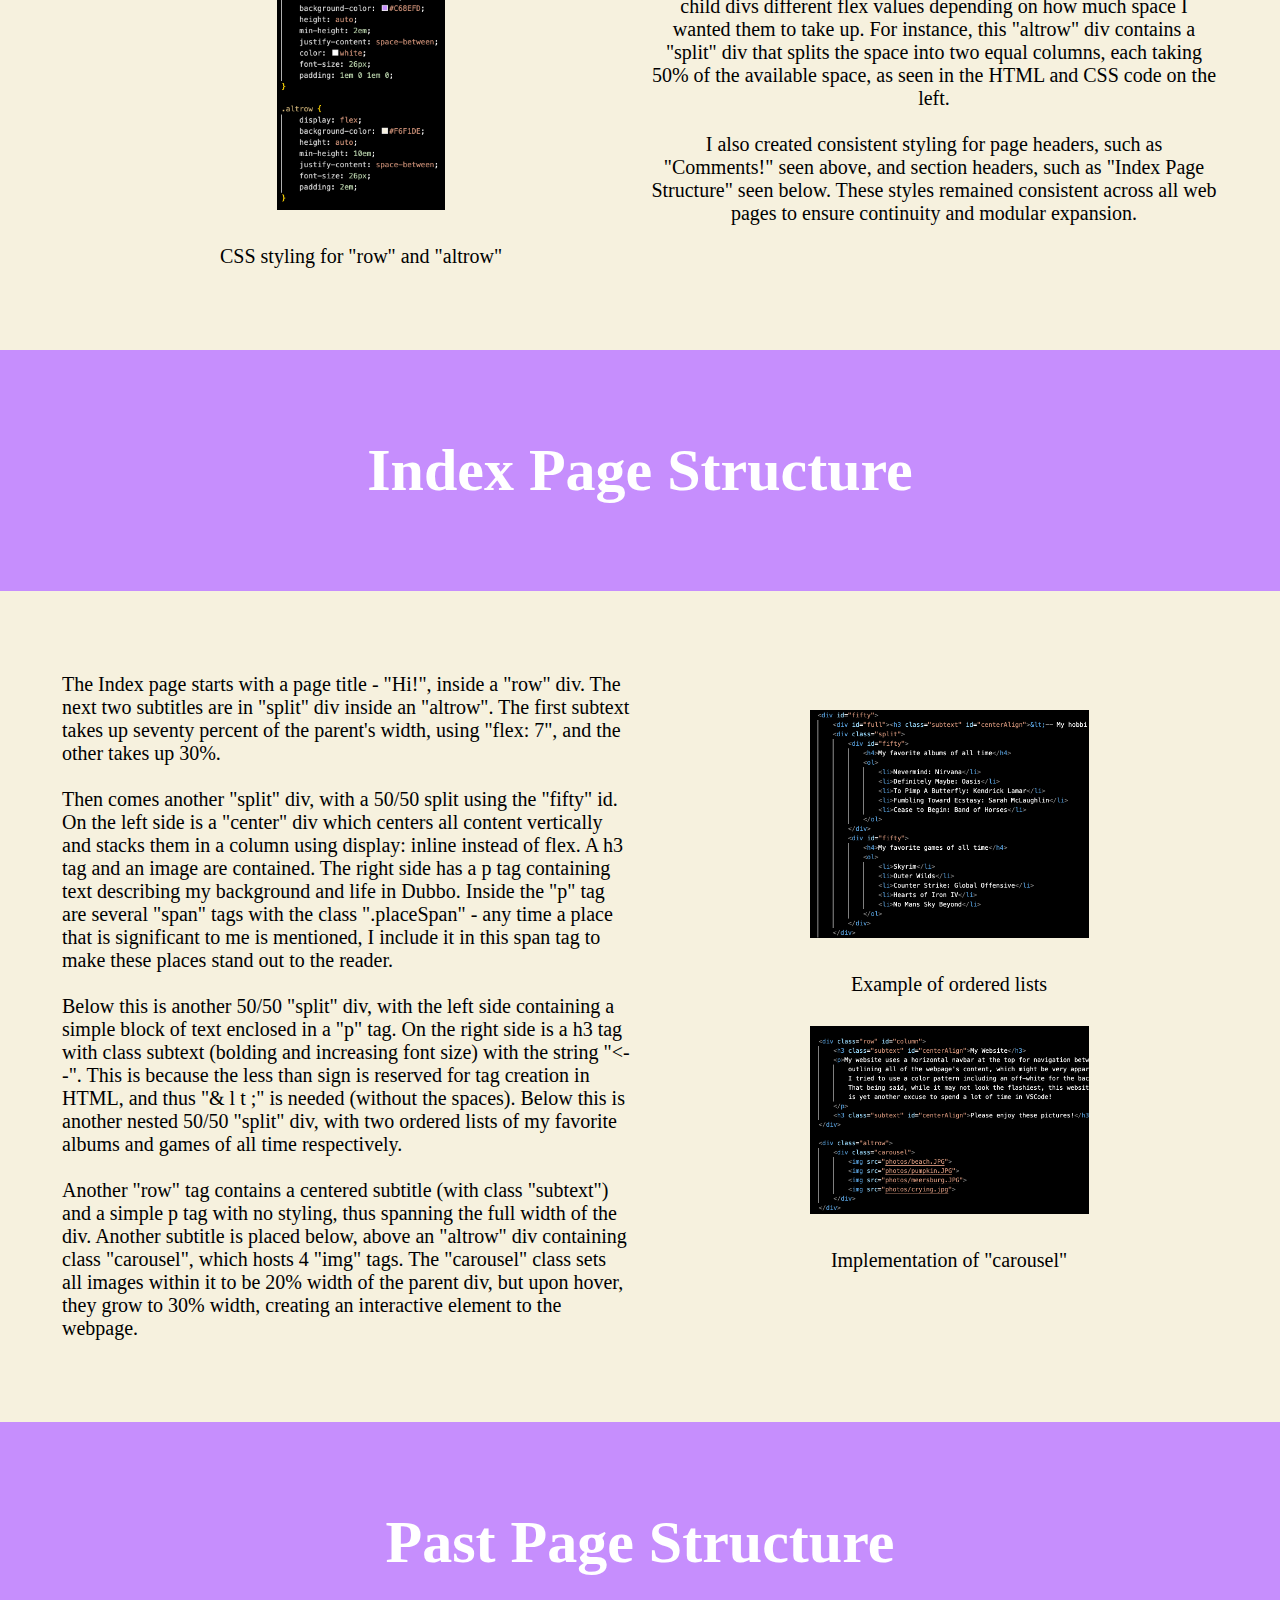
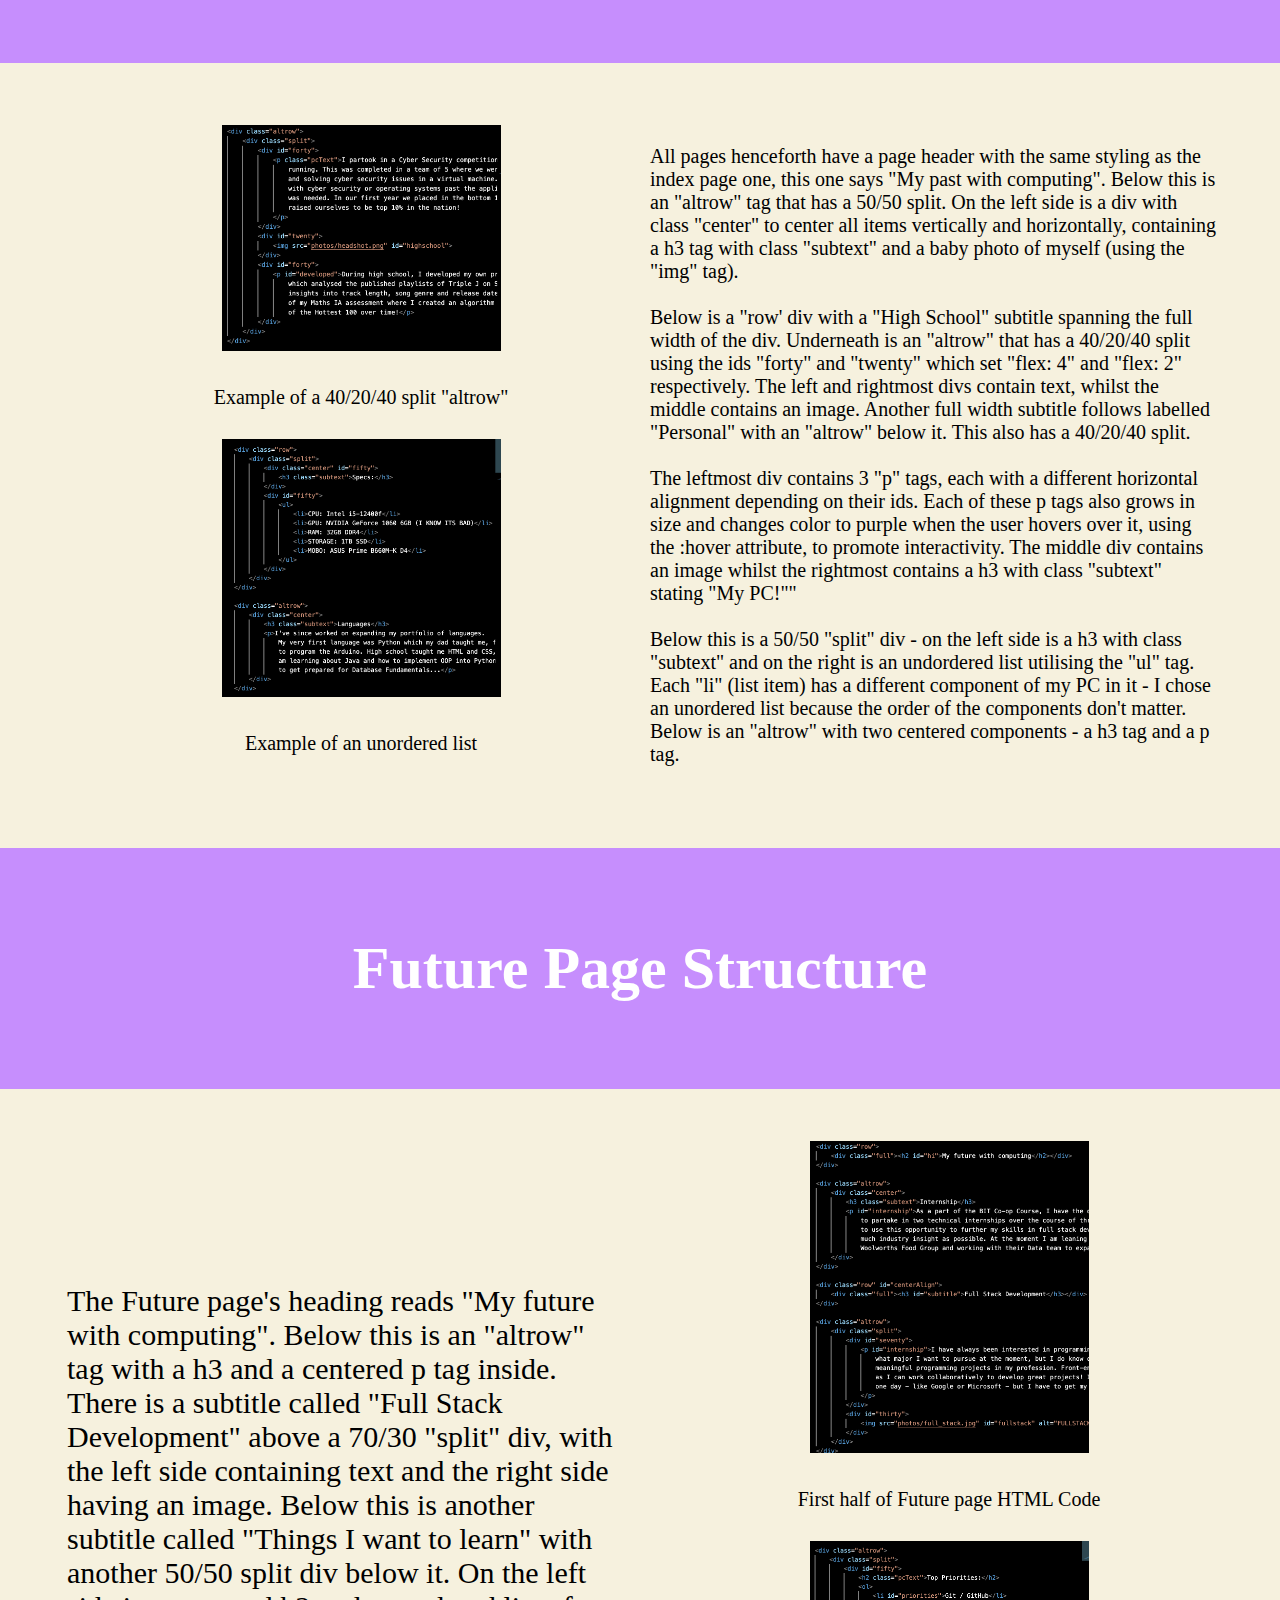
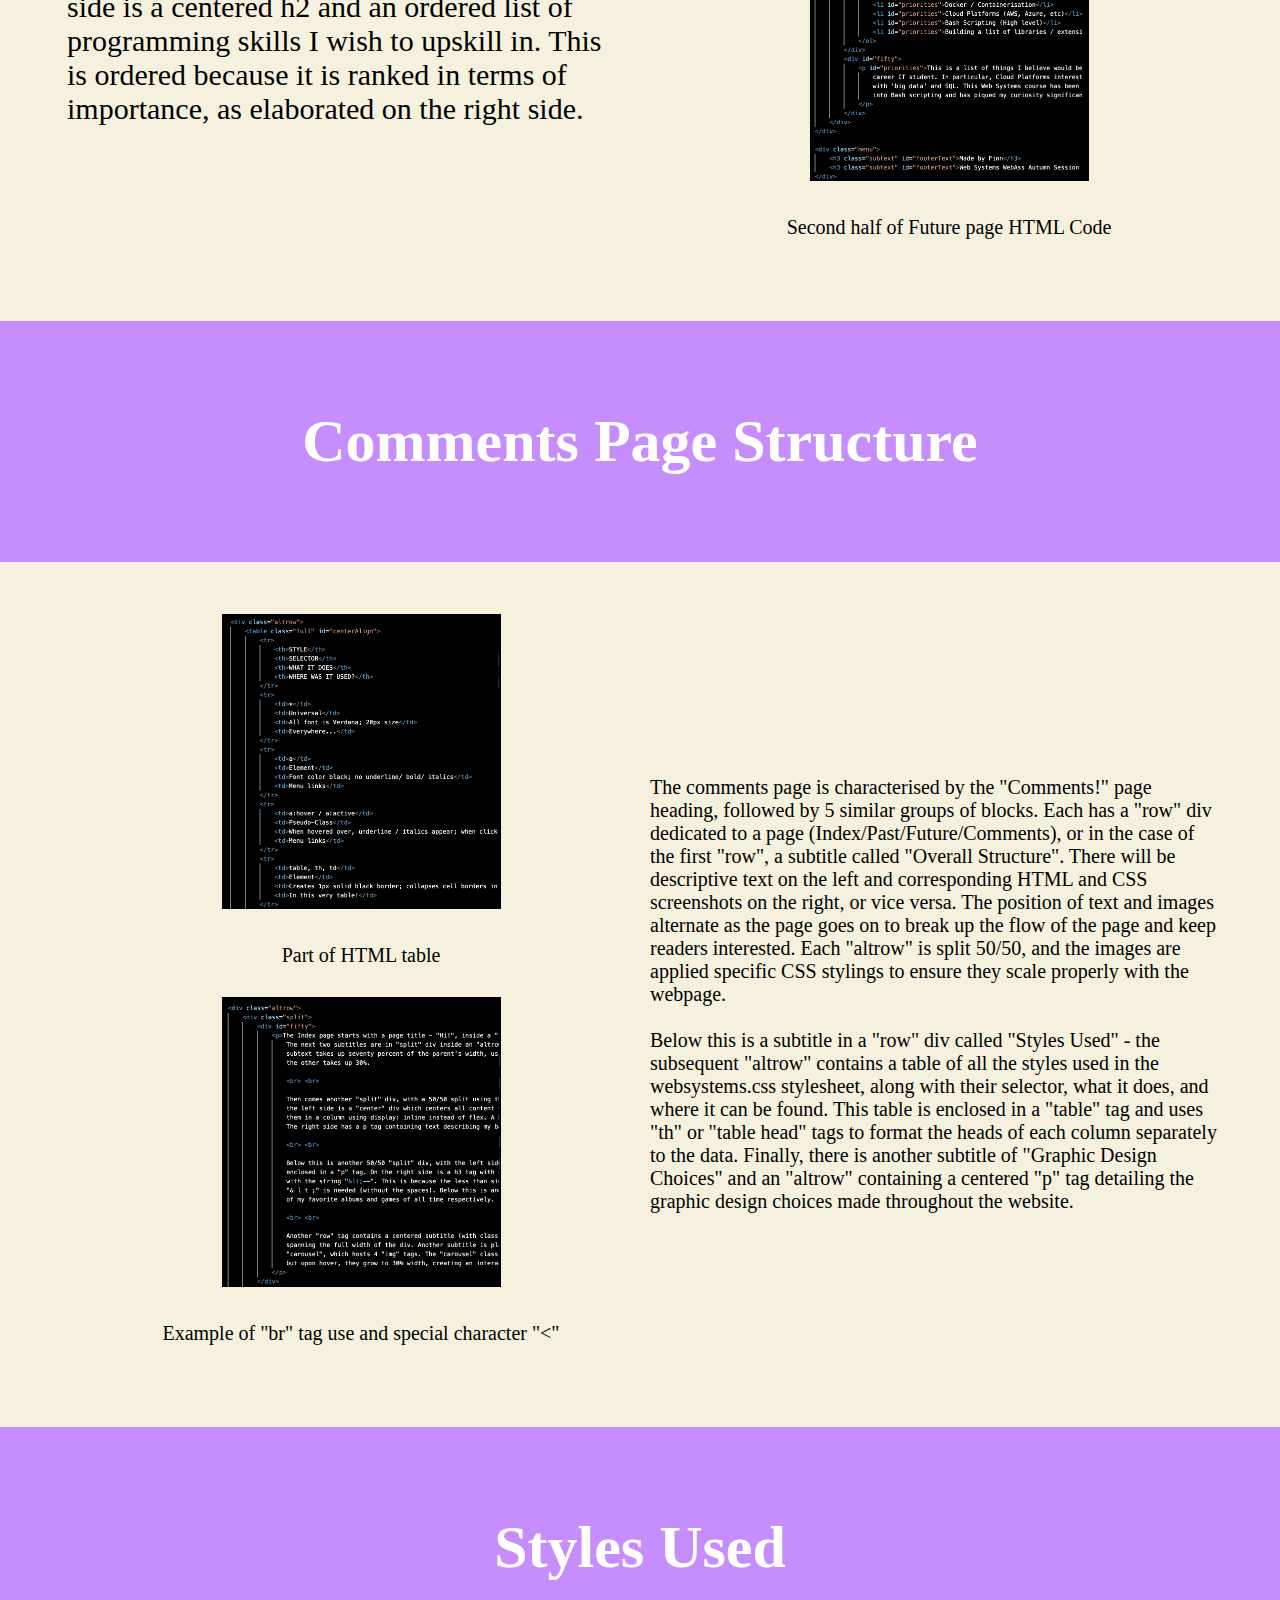
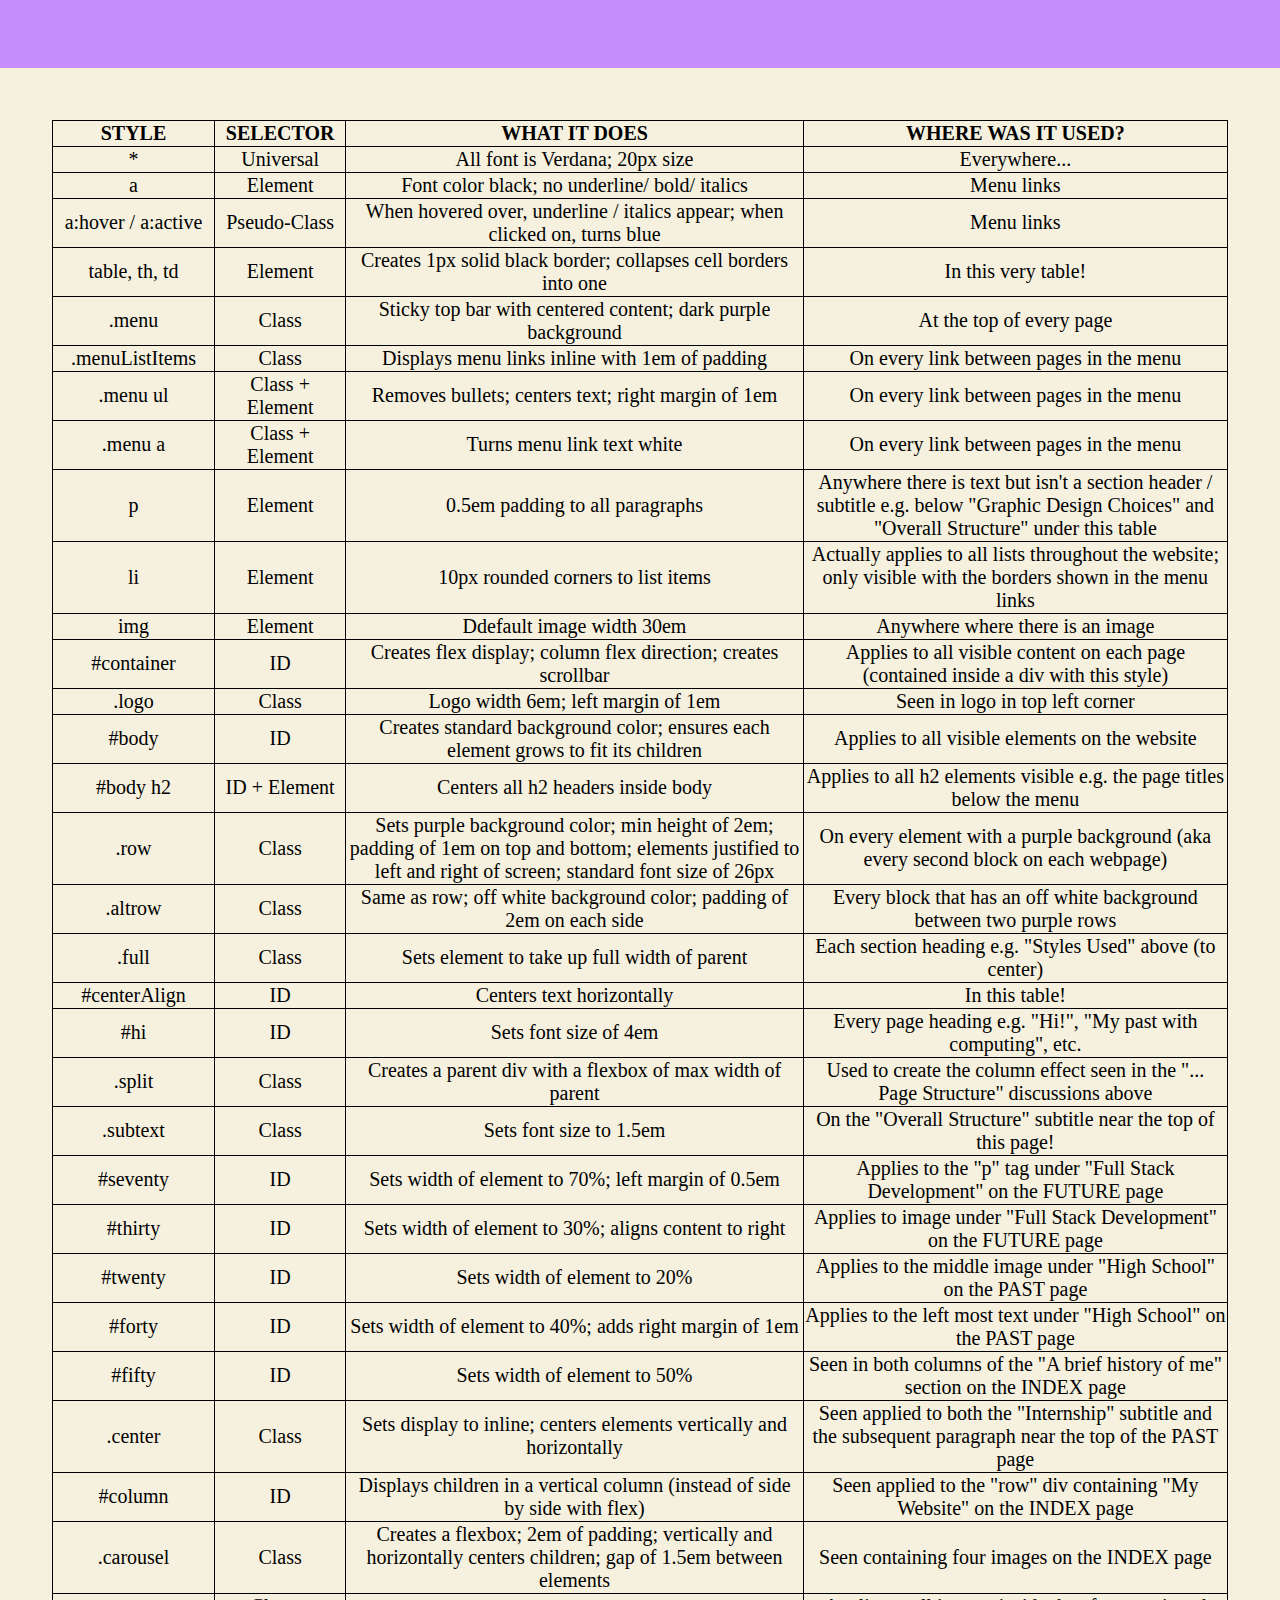
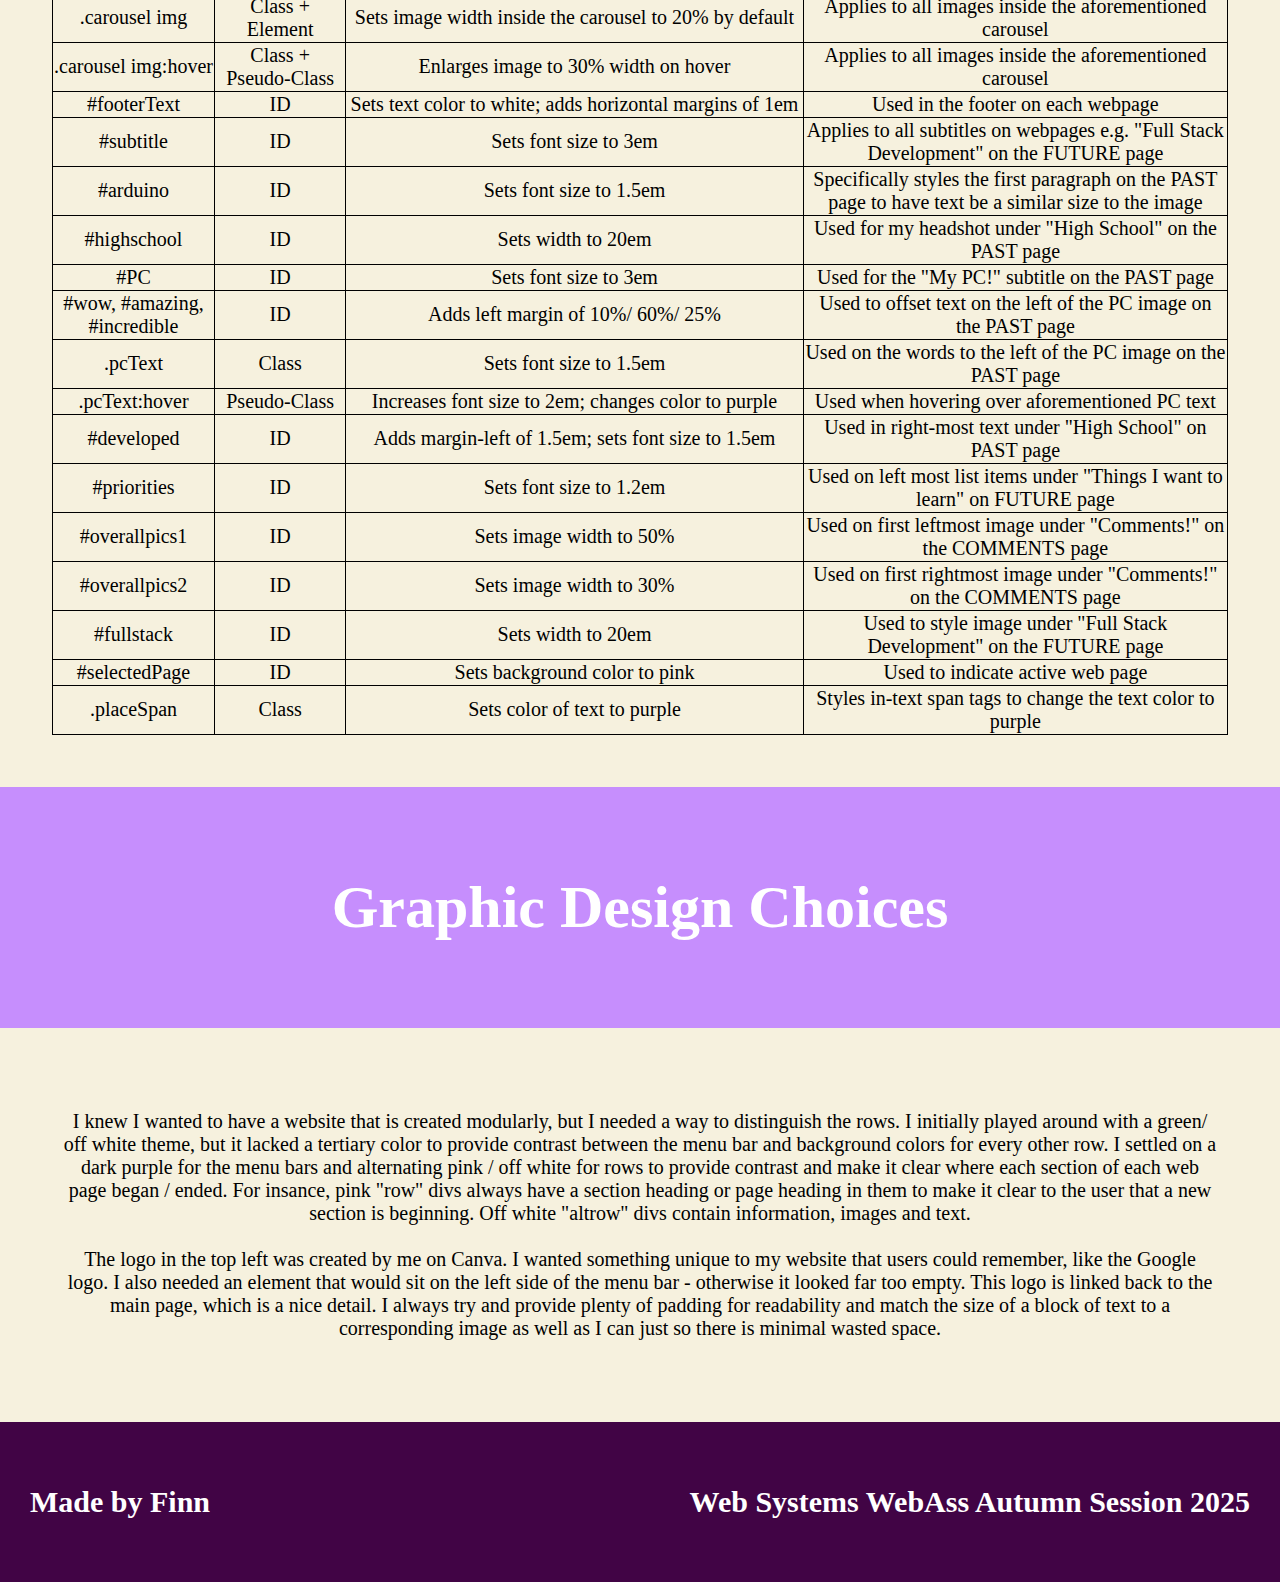
==== commit 75101514: "FINAL" ====
--- a/comments.html
+++ b/comments.html
@@ -42,34 +42,44 @@
                                 "%" or "em" depending on the context to ensure they were scalable. For instance, the bottom 
                                 two images on the right have widths of 50% and 30% respectively to ensure their size is 
                                 determined by the size of their containing div. The "Comments!" block uses em sizing to all font 
-                                sizes remain relative to each other.
-
-                                <!-- BR TAG AND ALT TAG AND LOGO AND UPDATE INDEX PAGE TO BE CONSISTENT -->
-                        </div>
-                    </div>
+                                sizes remain relative to each other. The "br" tag is used to create readable spacing in text blocks 
+                                by creating paragraph breaks - this can be seen in this very text block! Finally, the alt tag was used 
+                                to provide a short one-to-two word description of what an image would be if it fails to load into a webpage. 
+                                This applies to every image on the website.
+                        </div>
+                    </div>
+                    <div id="fifty">
+                        <div class="center" id="developed">
+                            <div>
+                                <img src="photos/overall1.png" alt="HTML SCREENSHOT 1" id="overallpics1">
+                                <p>Example of "altrow" and "split"</p>
+                            </div>
+                            
+                            <div>
+                                <img src="photos/overall2.png" id="overallpics2" alt="CSS SCREENSHOT 1">
+                                <p>CSS stylings for "altrow" and "split"</p>
+                            </div>
+                        </div>
+                    </div>
+                </div>
+            </div>
+
+            <div class="row"></div>
+
+            <div class="altrow">
+                <div class="split">
                     <div id="fifty">
                         <div class="center" id="developed">
                             <div class="full">
-
-                            </div>
-                            <div class="full">
-                                <img src="photos/overall1.png" id="overallpics1"> <!-- UPDATE -->
-                                <img src="photos/overall2.png" id="overallpics2">
-                            </div>
-                        </div>
-                    </div>
-                </div>
-            </div>
-
-            <div class="row"></div>
-
-            <div class="altrow">
-                <div class="split">
-                    <div id="fifty">
-                        <div class="center" id="developed">
-                            <div class="full">
-                                <img src="photos/overall1.png" id="overallpics1"> <!-- UPDATE -->
-                                <img src="photos/overall2.png" id="overallpics2">
+                                <div>
+                                    <img src="photos/overall3.png" id="overallpics1" alt="HTML SCREENSHOT 2">
+                                    <p>Example of a 50/50 split "altrow"</p>
+                                </div>
+                                
+                                <div>
+                                    <img src="photos/overall4.png" id="overallpics2" alt="CSS SCREENSHOT 2">
+                                    <p>CSS styling for "row" and "altrow"</p>
+                                </div>
                             </div>
                         </div>
                     </div>
@@ -114,7 +124,9 @@
                             Then comes another "split" div, with a 50/50 split using the "fifty" id. On 
                             the left side is a "center" div which centers all content vertically and stacks
                             them in a column using display: inline instead of flex. A h3 tag and an image are contained.
-                            The right side has a p tag containing text describing my background and life in Dubbo.
+                            The right side has a p tag containing text describing my background and life in Dubbo. Inside the 
+                            "p" tag are several "span" tags with the class ".placeSpan" - any time a place that is significant 
+                            to me is mentioned, I include it in this span tag to make these places stand out to the reader.
 
                             <br> <br>
 
@@ -133,7 +145,17 @@
                         </p>
                     </div>
                     <div id="fifty">
-                        <p>IMAGE</p>
+                        <div class="center" id="developed">
+                            <div>
+                                <img src="photos/overall5.png" id="overallpics1" alt="HTML SCREENSHOT 3">
+                                <p>Example of ordered lists</p>
+                            </div>
+                            
+                            <div>
+                                <img src="photos/overall6.png" id="overallpics1" alt="HTML SCREENSHOT 4">
+                                <p>Implementation of "carousel"</p>
+                            </div>
+                        </div>
                     </div>
                 </div>
             </div>
@@ -145,7 +167,17 @@
             <div class="altrow">
                 <div class="split">
                     <div id="fifty">
-                        <p>LOREM IPSUM</p>
+                        <div class="center" id="developed">
+                            <div>
+                                <img src="photos/overall7.png" id="overallpics1" alt="HTML SCREENSHOT 5">
+                                <p>Example of a 40/20/40 split "altrow"</p>
+                            </div>
+                            
+                            <div>
+                                <img src="photos/overall8.png" id="overallpics1" alt="HTML SCREENSHOT 6">
+                                <p>Example of an unordered list</p>
+                            </div>
+                        </div>
                     </div>
                     <div id="fifty">
                         <p>All pages henceforth have a page header with the same styling as the index page one, 
@@ -185,7 +217,7 @@
             <div class="altrow">
                 <div class="split">
                     <div id="fifty">
-                        <p>The Future page's heading reads "My future with computing". Below this is an "altrow" tag with a h3 and a 
+                        <p class="subtext">The Future page's heading reads "My future with computing". Below this is an "altrow" tag with a h3 and a 
                             centered p tag inside. There is a subtitle called "Full Stack Development" above a 70/30 "split" div, with 
                             the left side containing text and the right side having an image. Below this is another subtitle called 
                             "Things I want to learn" with another 50/50 split div below it. On the left side is a centered h2 and an 
@@ -193,7 +225,17 @@
                             of importance, as elaborated on the right side. </p>
                     </div>
                     <div id="fifty">
-                        <p>IMAGE</p>
+                        <div class="center" id="developed">
+                            <div>
+                                <img src="photos/overall9.png" id="overallpics1" alt="HTML SCREENSHOT 7">
+                                <p>First half of Future page HTML Code</p>
+                            </div>
+                            
+                            <div>
+                                <img src="photos/overall10.png" id="overallpics1" alt="HTML SCREENSHOT 8">
+                                <p>Second half of Future page HTML Code</p>
+                            </div>
+                        </div>
                     </div>
                 </div>
             </div>
@@ -205,8 +247,17 @@
             <div class="altrow">
                 <div class="split">
                     <div id="fifty">
-                        <p>LOREM IPSUM
-                        </p>
+                        <div class="center" id="developed">
+                            <div>
+                                <img src="photos/overall11.png" id="overallpics1" alt="HTML SCREENSHOT 9">
+                                <p>Part of HTML table</p>
+                            </div>
+                            
+                            <div>
+                                <img src="photos/overall12.png" id="overallpics1" alt="HTML SCREENSHOT 10">
+                                <p>Example of "br" tag use and special character "&lt;"</p>
+                            </div>
+                        </div>
                     </div>
                     <div id="fifty">
                         <p>The comments page is characterised by the "Comments!" page heading, followed by 5 similar groups of blocks.
@@ -514,6 +565,12 @@
                         <td>ID</td>
                         <td>Sets background color to pink</td>
                         <td>Used to indicate active web page</td>
+                      </tr>
+                      <tr>
+                        <td>.placeSpan</td>
+                        <td>Class</td>
+                        <td>Sets color of text to purple</td>
+                        <td>Styles in-text span tags to change the text color to purple</td>
                       </tr>
                 </table>
             </div>
--- a/websystems.css
+++ b/websystems.css
@@ -251,11 +251,12 @@
     background: #E9A5F1;
 }
 
-
-
-
-
-
-
-
-
+.placeSpan {
+    color: purple;
+}
+
+
+
+
+
+
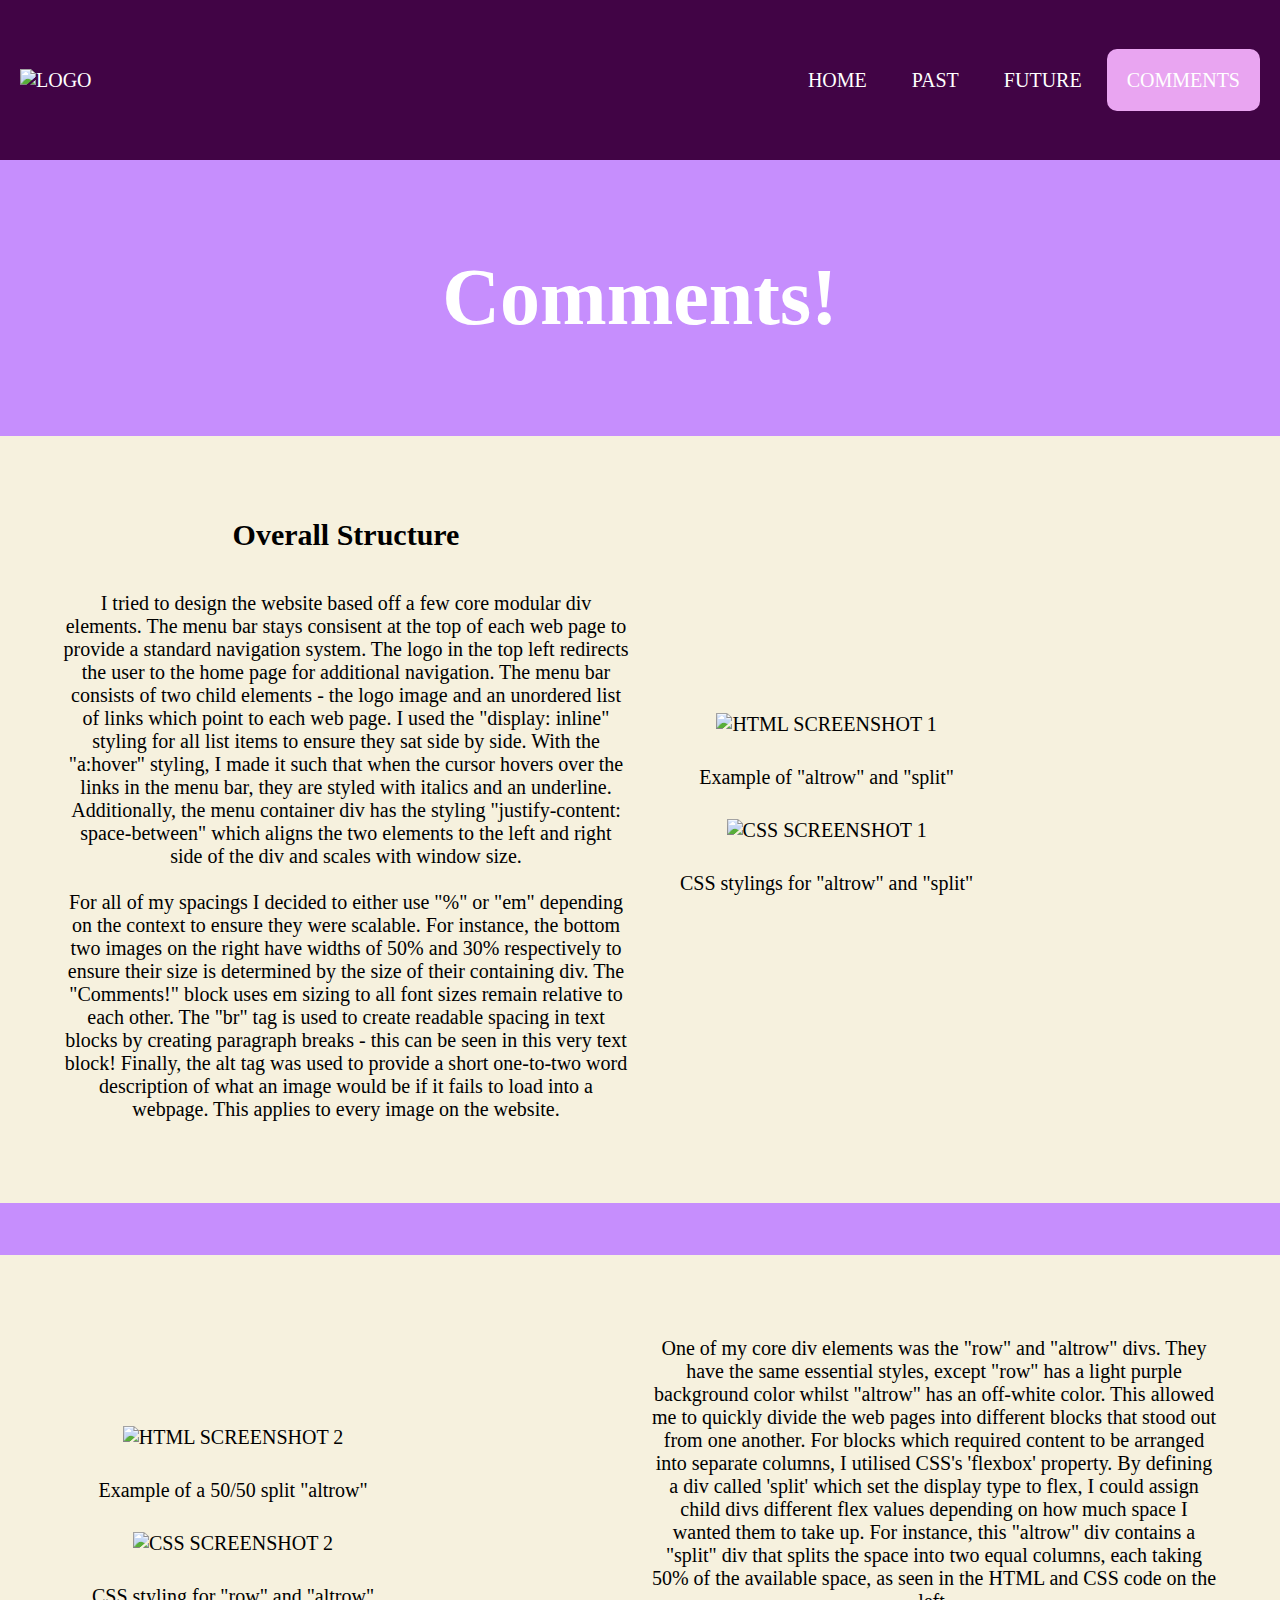
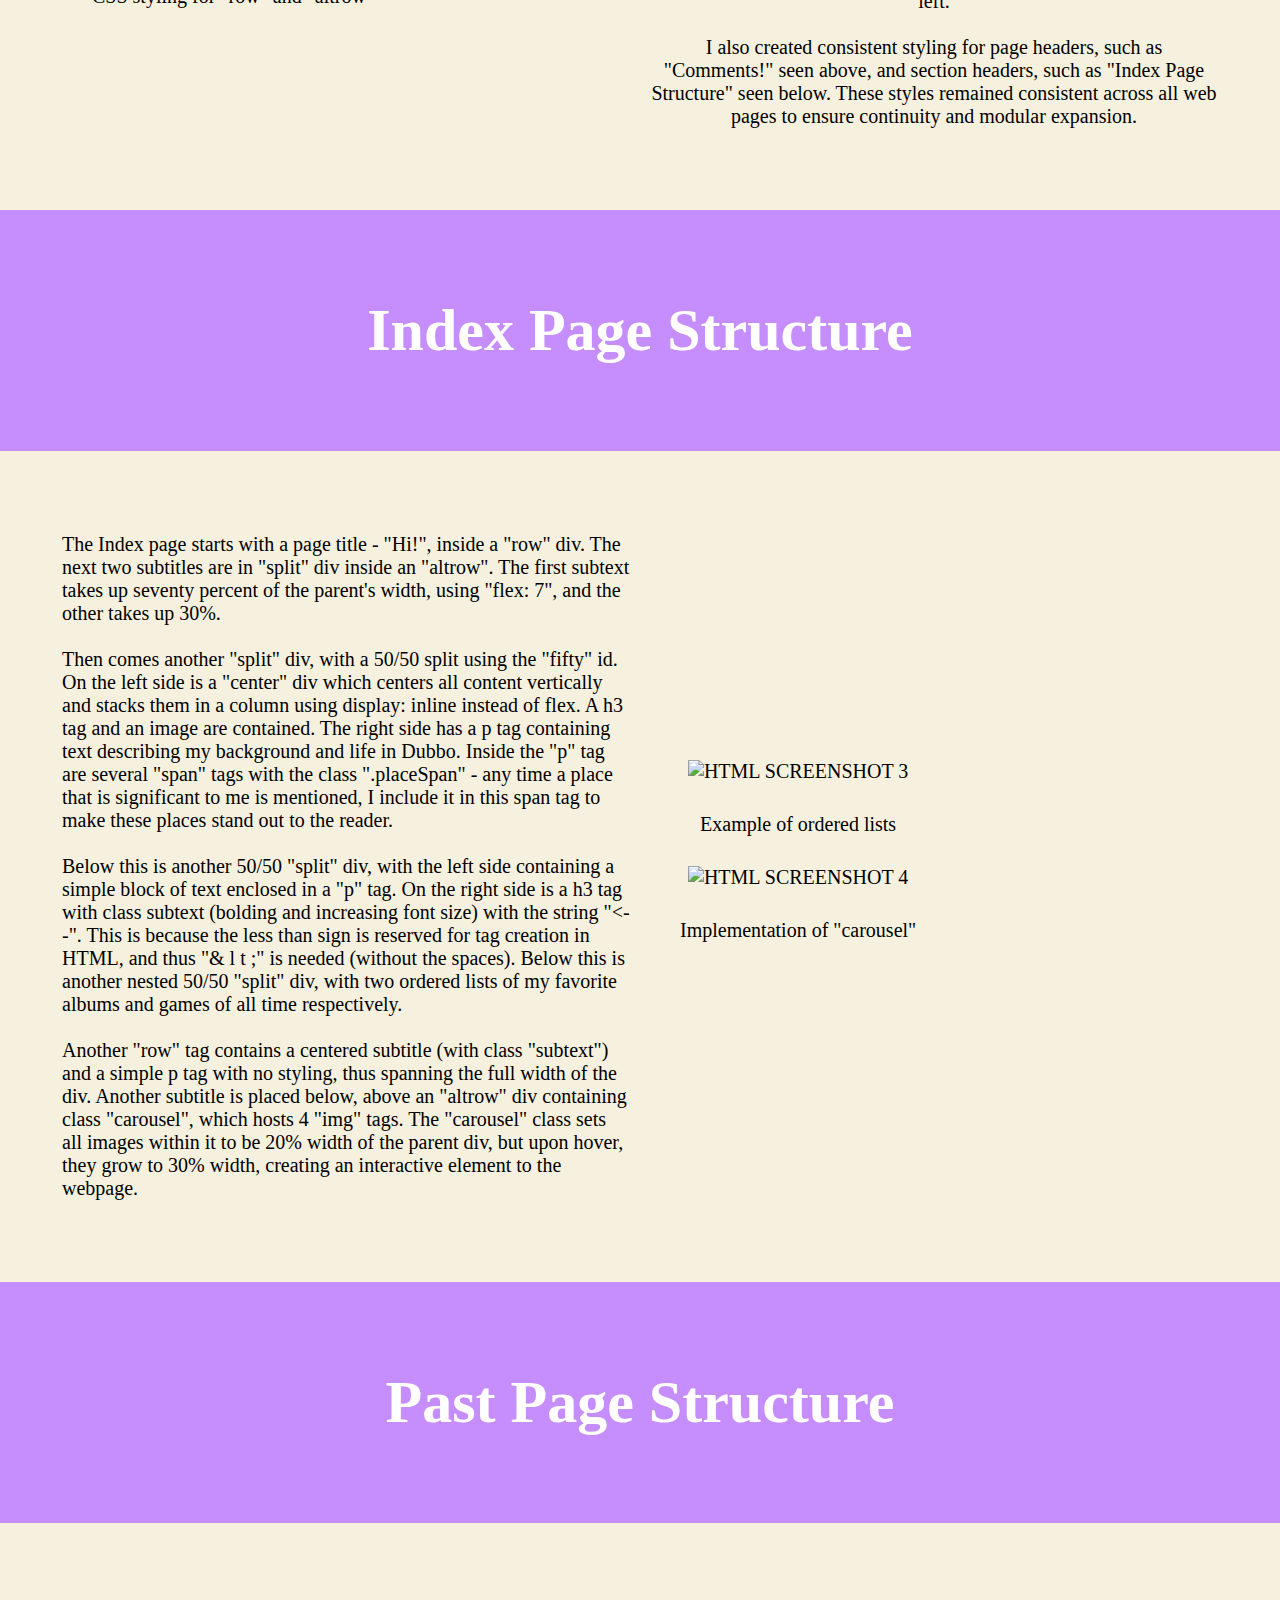
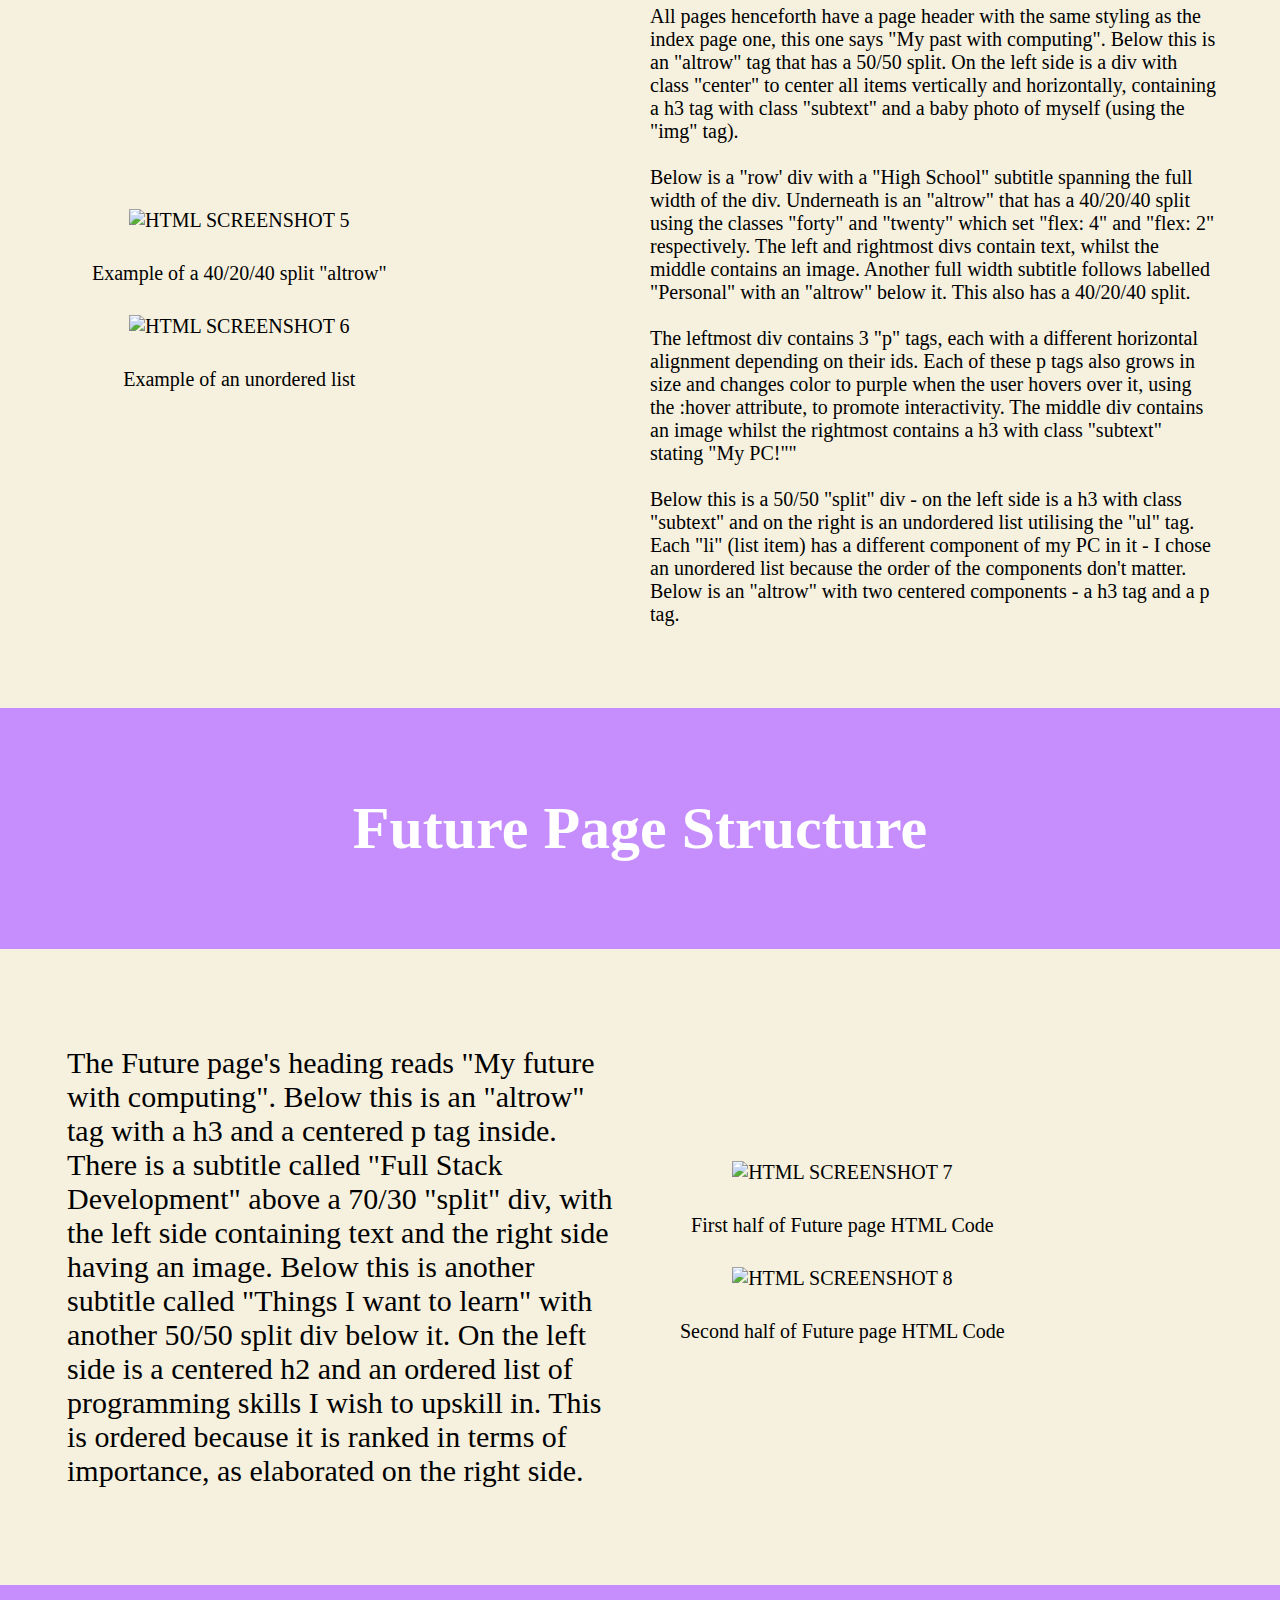
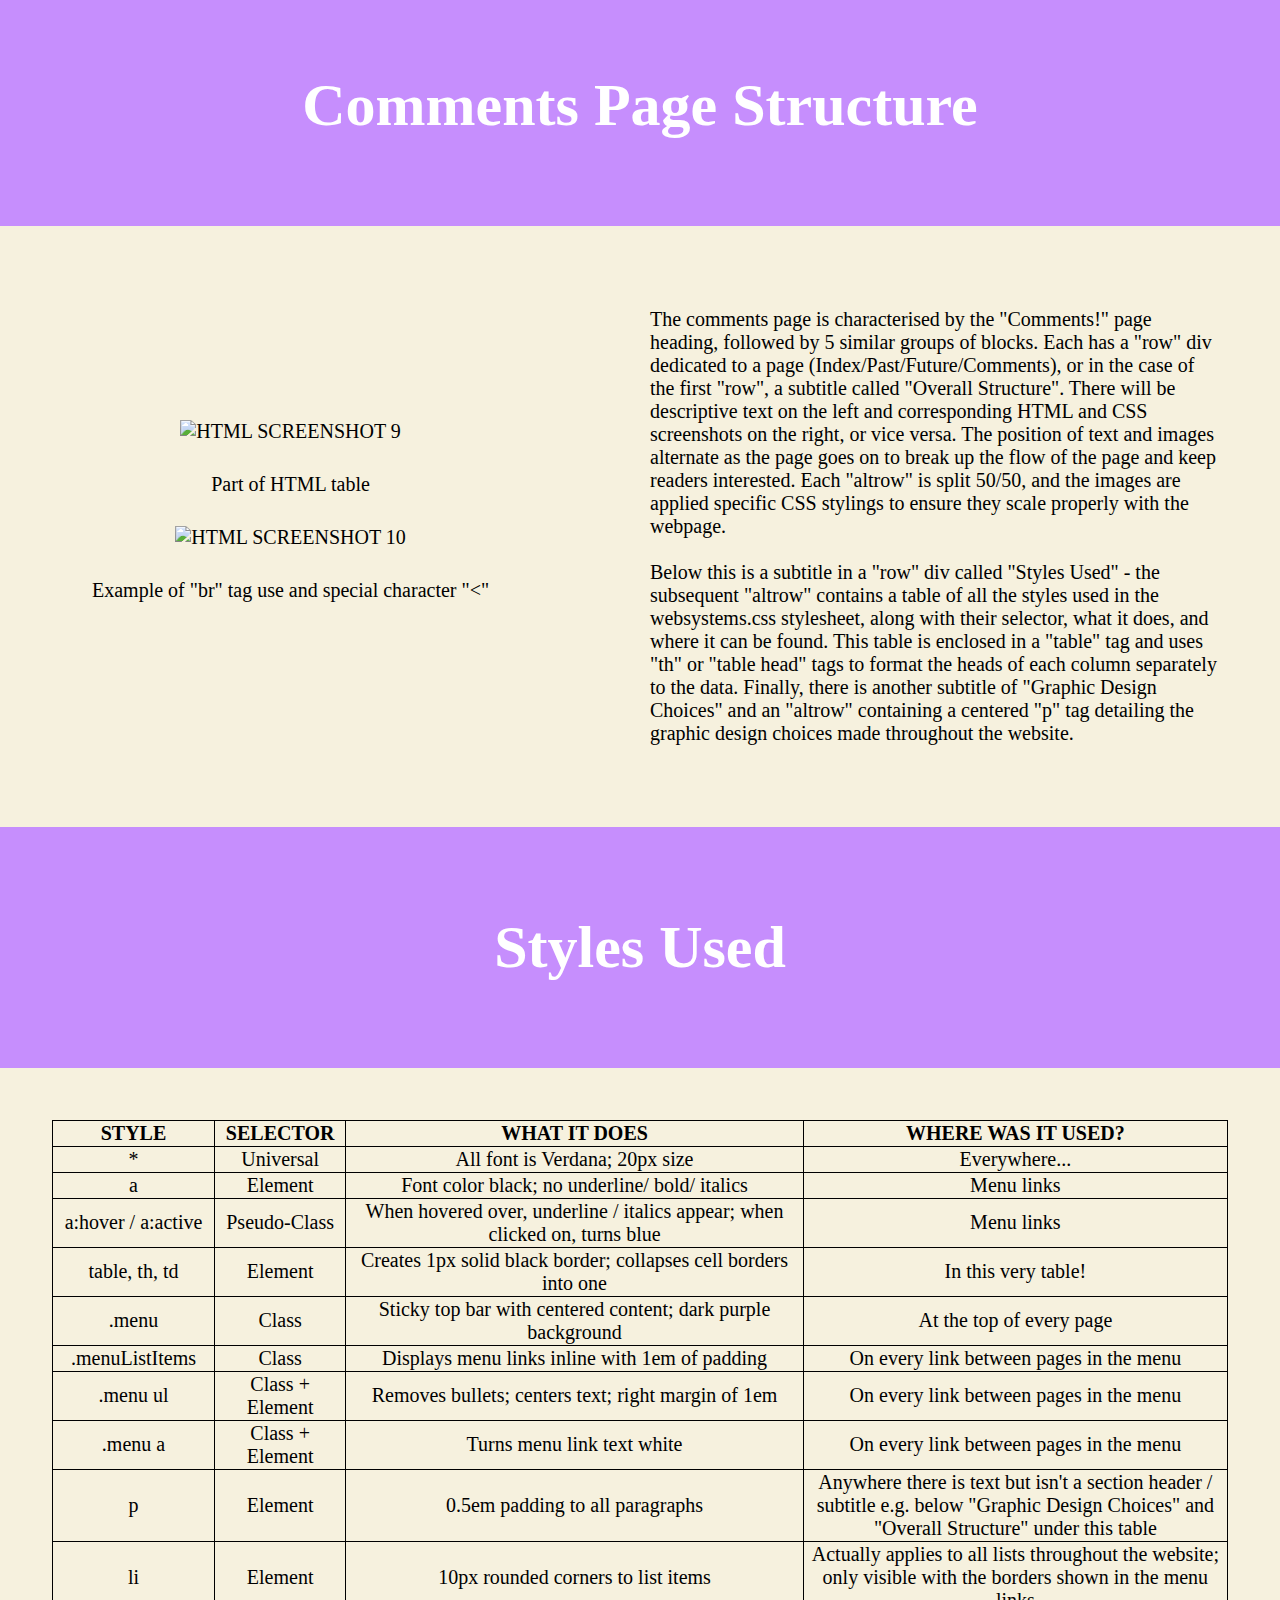
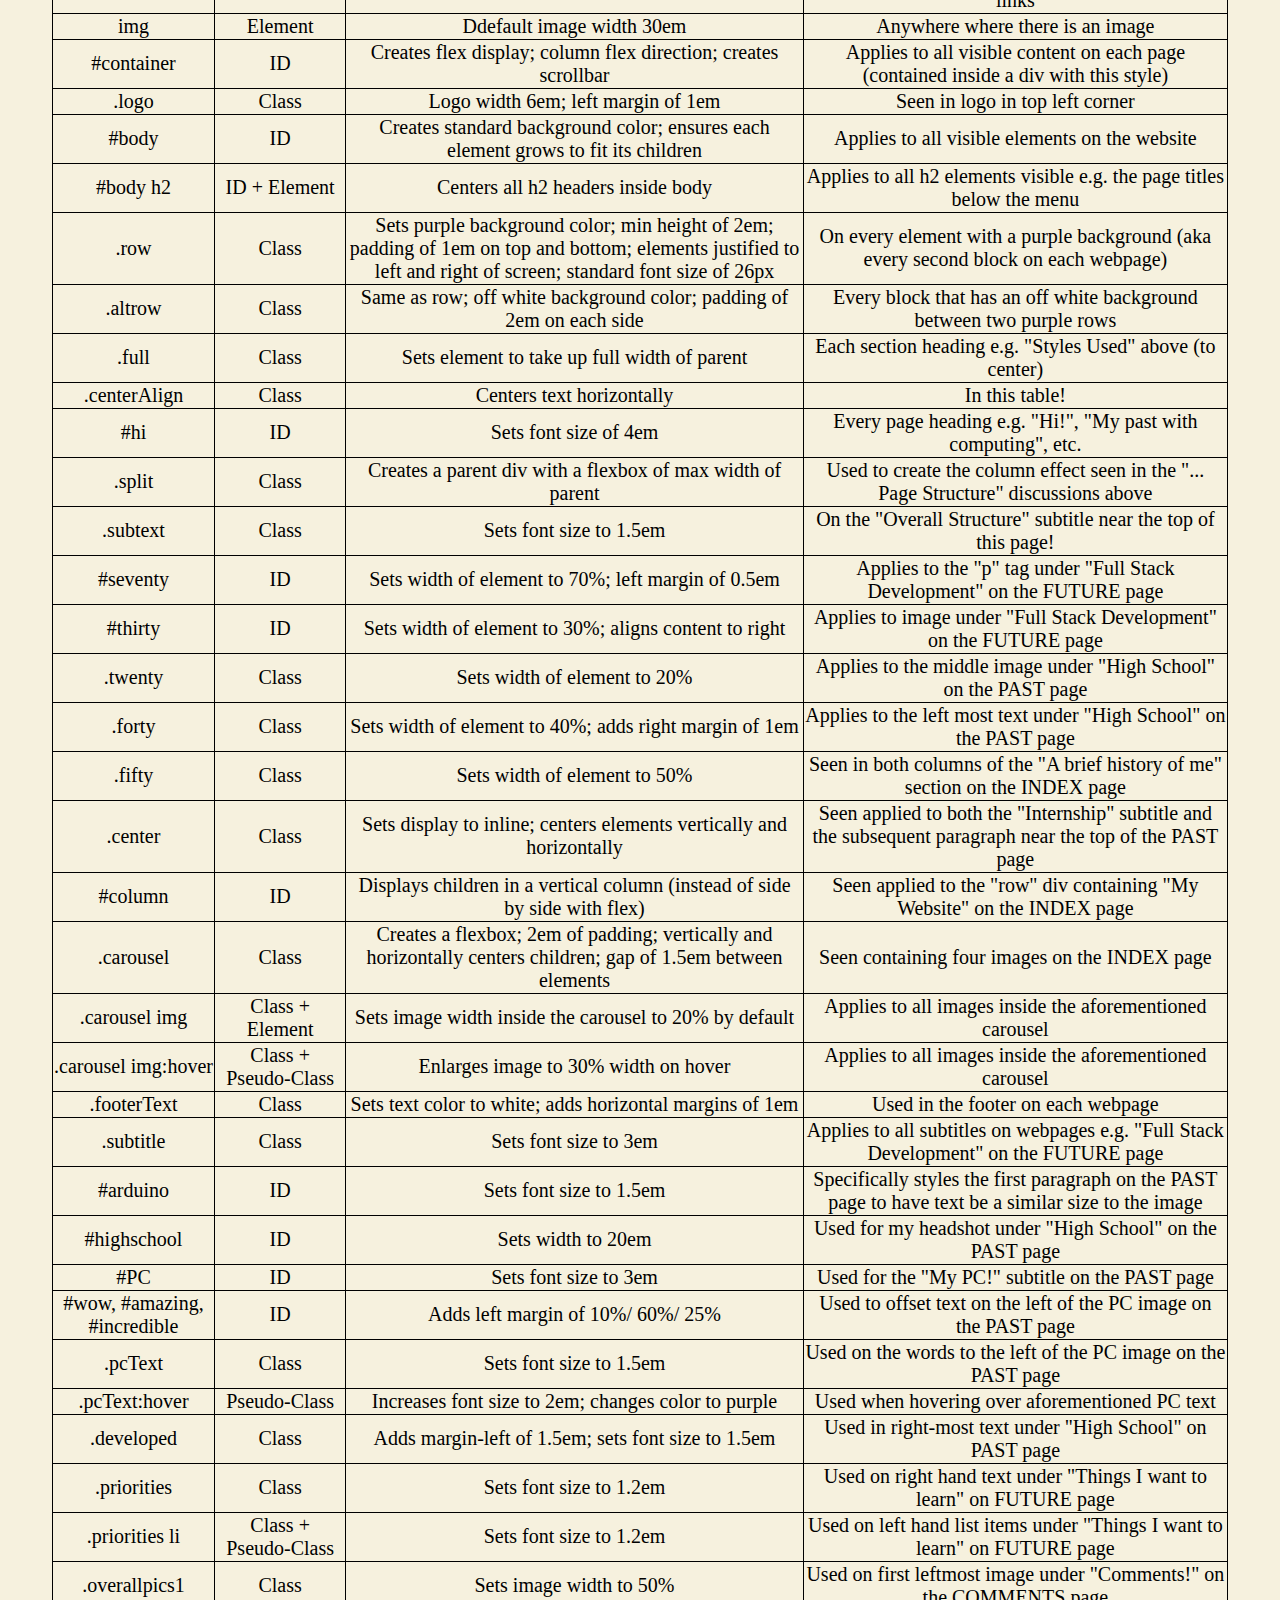
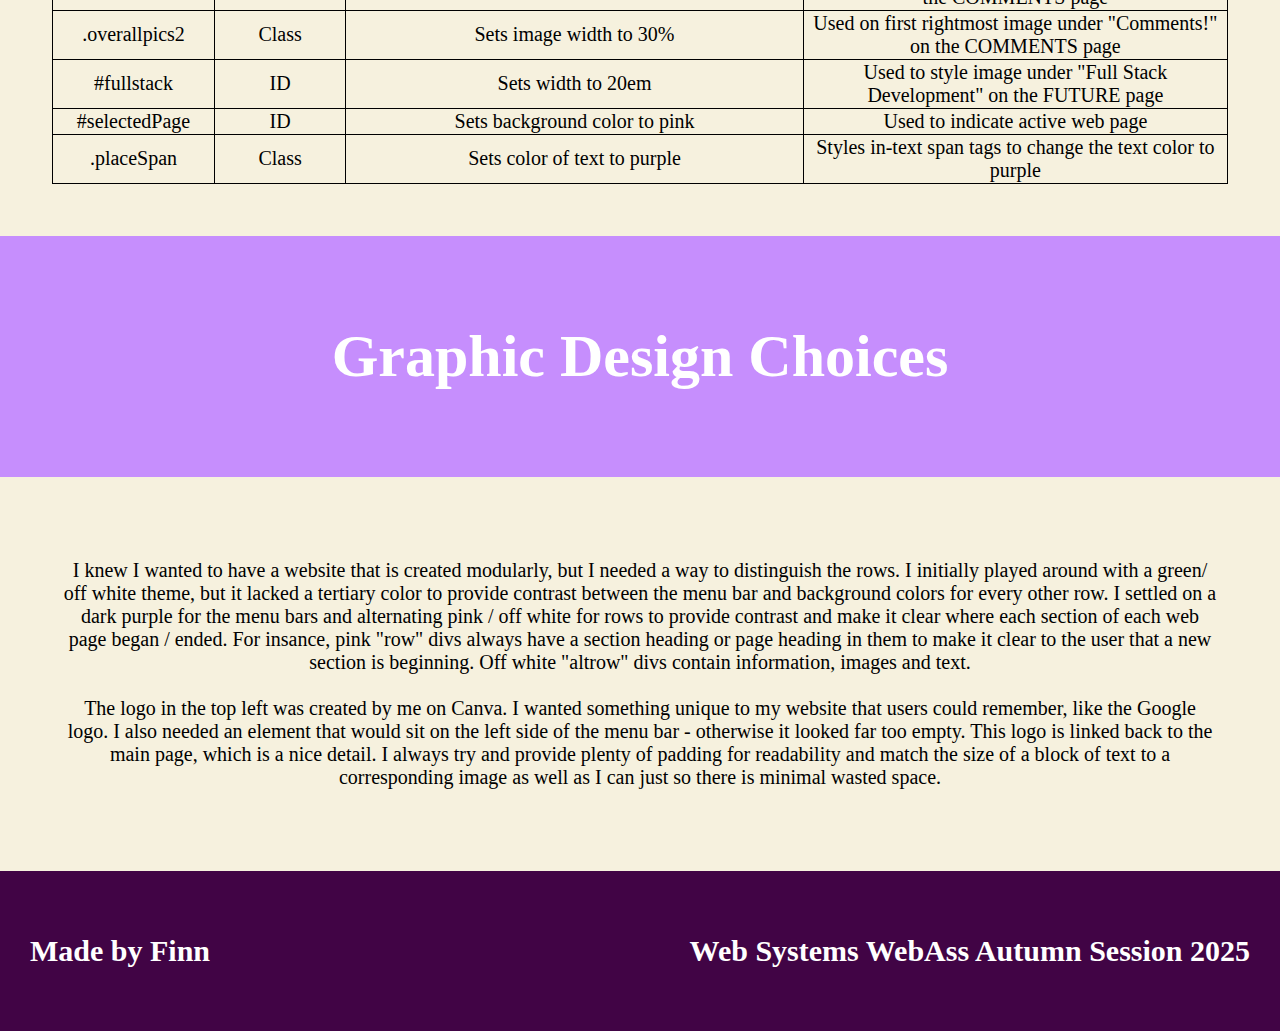
==== commit 23c7e5a2: "THATSITIMDONE" ====
--- a/comments.html
+++ b/comments.html
@@ -1,12 +1,12 @@
 <!DOCTYPE html>
-<html>
+<html lang="en">
     <head>
         <link rel="stylesheet" href="websystems.css">
         <title>COMMENTS</title>
     </head>
     <body id="container">
         <div class="menu">
-            <a href="index.html"><img src="photos/LOGO.png" alt="LOGO" class="logo"></a>
+            <a href="index.html"><img src="LOGO.png" alt="LOGO" class="logo"></a>
             <ul>
                 <li class="menuListItems"><a href="index.html">HOME</a></li>
                 <li class="menuListItems"><a href="past.html">PAST</a></li>
@@ -22,7 +22,7 @@
 
             <div class="altrow">
                 <div class="split">
-                    <div id="fifty">
+                    <div class="fifty">
                         <div class="center"><h3 class="subtext">Overall Structure</h3>
                             <p>I tried to design the website based off a few core modular div elements.
                                 The menu bar stays consisent at the top of each web page to provide a 
@@ -48,15 +48,15 @@
                                 This applies to every image on the website.
                         </div>
                     </div>
-                    <div id="fifty">
-                        <div class="center" id="developed">
-                            <div>
-                                <img src="photos/overall1.png" alt="HTML SCREENSHOT 1" id="overallpics1">
+                    <div class="fifty">
+                        <div class="center developed">
+                            <div>
+                                <img src="overall1.png" alt="HTML SCREENSHOT 1" class="overallpics1">
                                 <p>Example of "altrow" and "split"</p>
                             </div>
                             
                             <div>
-                                <img src="photos/overall2.png" id="overallpics2" alt="CSS SCREENSHOT 1">
+                                <img src="overall2.png" class="overallpics2" alt="CSS SCREENSHOT 1">
                                 <p>CSS stylings for "altrow" and "split"</p>
                             </div>
                         </div>
@@ -68,22 +68,22 @@
 
             <div class="altrow">
                 <div class="split">
-                    <div id="fifty">
-                        <div class="center" id="developed">
+                    <div class="fifty">
+                        <div class="center developed">
                             <div class="full">
                                 <div>
-                                    <img src="photos/overall3.png" id="overallpics1" alt="HTML SCREENSHOT 2">
+                                    <img src="overall3.png" class="overallpics1" alt="HTML SCREENSHOT 2">
                                     <p>Example of a 50/50 split "altrow"</p>
                                 </div>
                                 
                                 <div>
-                                    <img src="photos/overall4.png" id="overallpics2" alt="CSS SCREENSHOT 2">
+                                    <img src="overall4.png" class="overallpics2" alt="CSS SCREENSHOT 2">
                                     <p>CSS styling for "row" and "altrow"</p>
                                 </div>
                             </div>
                         </div>
                     </div>
-                    <div id="fifty">
+                    <div class="fifty">
                         <div class="center">
                             <p>One of my core div elements was the "row" and "altrow" divs. They have the same
                                 essential styles, except "row" has a light purple background color whilst "altrow"
@@ -107,13 +107,13 @@
                 </div>
             </div>
 
-            <div class="row" id="centerAlign">
-                <div class="full"><h3 id="subtitle">Index Page Structure</h3></div>
+            <div class="row centerAlign">
+                <div class="full"><h3 class="subtitle">Index Page Structure</h3></div>
             </div>
 
             <div class="altrow">
                 <div class="split">
-                    <div id="fifty">
+                    <div class="fifty">
                         <p>The Index page starts with a page title - "Hi!", inside a "row" div. 
                             The next two subtitles are in "split" div inside an "altrow". The first
                             subtext takes up seventy percent of the parent's width, using "flex: 7", and
@@ -144,15 +144,15 @@
                             but upon hover, they grow to 30% width, creating an interactive element to the webpage.
                         </p>
                     </div>
-                    <div id="fifty">
-                        <div class="center" id="developed">
-                            <div>
-                                <img src="photos/overall5.png" id="overallpics1" alt="HTML SCREENSHOT 3">
+                    <div class="fifty">
+                        <div class="center developed">
+                            <div>
+                                <img src="overall5.png" class="overallpics1" alt="HTML SCREENSHOT 3">
                                 <p>Example of ordered lists</p>
                             </div>
                             
                             <div>
-                                <img src="photos/overall6.png" id="overallpics1" alt="HTML SCREENSHOT 4">
+                                <img src="overall6.png" class="overallpics1" alt="HTML SCREENSHOT 4">
                                 <p>Implementation of "carousel"</p>
                             </div>
                         </div>
@@ -160,26 +160,26 @@
                 </div>
             </div>
 
-            <div class="row" id="centerAlign">
-                <div class="full"><h3 id="subtitle">Past Page Structure</h3></div>
+            <div class="row centerAlign">
+                <div class="full"><h3 class="subtitle">Past Page Structure</h3></div>
             </div>
 
             <div class="altrow">
                 <div class="split">
-                    <div id="fifty">
-                        <div class="center" id="developed">
-                            <div>
-                                <img src="photos/overall7.png" id="overallpics1" alt="HTML SCREENSHOT 5">
+                    <div class="fifty">
+                        <div class="center developed">
+                            <div>
+                                <img src="overall7.png" class="overallpics1" alt="HTML SCREENSHOT 5">
                                 <p>Example of a 40/20/40 split "altrow"</p>
                             </div>
                             
                             <div>
-                                <img src="photos/overall8.png" id="overallpics1" alt="HTML SCREENSHOT 6">
+                                <img src="overall8.png" class="overallpics1" alt="HTML SCREENSHOT 6">
                                 <p>Example of an unordered list</p>
                             </div>
                         </div>
                     </div>
-                    <div id="fifty">
+                    <div class="fifty">
                         <p>All pages henceforth have a page header with the same styling as the index page one, 
                             this one says "My past with computing". Below this is an "altrow" tag that has a 50/50 
                             split. On the left side is a div with class "center" to center all items vertically and horizontally, 
@@ -188,7 +188,7 @@
                             <br> <br>
 
                             Below is a "row' div with a "High School" subtitle spanning the full width of the div. Underneath is 
-                            an "altrow" that has a 40/20/40 split using the ids "forty" and "twenty" which set "flex: 4" and "flex: 2"
+                            an "altrow" that has a 40/20/40 split using the classes "forty" and "twenty" which set "flex: 4" and "flex: 2"
                             respectively. The left and rightmost divs contain text, whilst the middle contains an image. Another full width 
                             subtitle follows labelled "Personal" with an "altrow" below it. This also has a 40/20/40 split.
 
@@ -210,13 +210,13 @@
                 </div>
             </div>
 
-            <div class="row" id="centerAlign">
-                <div class="full"><h3 id="subtitle">Future Page Structure</h3></div>
+            <div class="row centerAlign">
+                <div class="full"><h3 class="subtitle">Future Page Structure</h3></div>
             </div>
 
             <div class="altrow">
                 <div class="split">
-                    <div id="fifty">
+                    <div class="fifty">
                         <p class="subtext">The Future page's heading reads "My future with computing". Below this is an "altrow" tag with a h3 and a 
                             centered p tag inside. There is a subtitle called "Full Stack Development" above a 70/30 "split" div, with 
                             the left side containing text and the right side having an image. Below this is another subtitle called 
@@ -224,15 +224,15 @@
                             ordered list of programming skills I wish to upskill in. This is ordered because it is ranked in terms 
                             of importance, as elaborated on the right side. </p>
                     </div>
-                    <div id="fifty">
-                        <div class="center" id="developed">
-                            <div>
-                                <img src="photos/overall9.png" id="overallpics1" alt="HTML SCREENSHOT 7">
+                    <div class="fifty">
+                        <div class="center developed">
+                            <div>
+                                <img src="overall9.png" class="overallpics1" alt="HTML SCREENSHOT 7">
                                 <p>First half of Future page HTML Code</p>
                             </div>
                             
                             <div>
-                                <img src="photos/overall10.png" id="overallpics1" alt="HTML SCREENSHOT 8">
+                                <img src="overall10.png" class="overallpics1" alt="HTML SCREENSHOT 8">
                                 <p>Second half of Future page HTML Code</p>
                             </div>
                         </div>
@@ -240,26 +240,26 @@
                 </div>
             </div>
 
-            <div class="row" id="centerAlign">
-                <div class="full"><h3 id="subtitle">Comments Page Structure</h3></div>
+            <div class="row centerAlign">
+                <div class="full"><h3 class="subtitle">Comments Page Structure</h3></div>
             </div>
 
             <div class="altrow">
                 <div class="split">
-                    <div id="fifty">
-                        <div class="center" id="developed">
-                            <div>
-                                <img src="photos/overall11.png" id="overallpics1" alt="HTML SCREENSHOT 9">
+                    <div class="fifty">
+                        <div class="center developed">
+                            <div>
+                                <img src="overall11.png" class="overallpics1" alt="HTML SCREENSHOT 9">
                                 <p>Part of HTML table</p>
                             </div>
                             
                             <div>
-                                <img src="photos/overall12.png" id="overallpics1" alt="HTML SCREENSHOT 10">
+                                <img src="overall12.png" class="overallpics1" alt="HTML SCREENSHOT 10">
                                 <p>Example of "br" tag use and special character "&lt;"</p>
                             </div>
                         </div>
                     </div>
-                    <div id="fifty">
+                    <div class="fifty">
                         <p>The comments page is characterised by the "Comments!" page heading, followed by 5 similar groups of blocks.
                             Each has a "row" div dedicated to a page (Index/Past/Future/Comments), or in the case of the first "row", 
                             a subtitle called "Overall Structure". There will be descriptive text on the left and corresponding HTML and CSS 
@@ -278,12 +278,12 @@
                 </div>
             </div>
 
-            <div class="row" id="centerAlign">
-                <div class="full"><h3 id="subtitle">Styles Used</h3></div>
-            </div>
-
-            <div class="altrow">
-                <table class="full" id="centerAlign">
+            <div class="row centerAlign">
+                <div class="full"><h3 class="subtitle">Styles Used</h3></div>
+            </div>
+
+            <div class="altrow">
+                <table class="full centerAlign">
                     <tr>
                         <th>STYLE</th>
                         <th>SELECTOR</th>
@@ -399,8 +399,8 @@
                         <td>Each section heading e.g. "Styles Used" above (to center)</td>
                     </tr>
                     <tr>
-                        <td>#centerAlign</td>
-                        <td>ID</td>
+                        <td>.centerAlign</td>
+                        <td>Class</td>
                         <td>Centers text horizontally</td>
                         <td>In this table!</td>
                     </tr>
@@ -435,20 +435,20 @@
                         <td>Applies to image under "Full Stack Development" on the FUTURE page</td>
                     </tr>
                     <tr>
-                        <td>#twenty</td>
-                        <td>ID</td>
+                        <td>.twenty</td>
+                        <td>Class</td>
                         <td>Sets width of element to 20%</td>
                         <td>Applies to the middle image under "High School" on the PAST page</td>
                     </tr>
                     <tr>
-                        <td>#forty</td>
-                        <td>ID</td>
+                        <td>.forty</td>
+                        <td>Class</td>
                         <td>Sets width of element to 40%; adds right margin of 1em</td>
                         <td>Applies to the left most text under "High School" on the PAST page</td>
                     </tr>
                     <tr>
-                        <td>#fifty</td>
-                        <td>ID</td>
+                        <td>.fifty</td>
+                        <td>Class</td>
                         <td>Sets width of element to 50%</td>
                         <td>Seen in both columns of the "A brief history of me" section on the INDEX page</td>
                     </tr>
@@ -483,14 +483,14 @@
                         <td>Applies to all images inside the aforementioned carousel</td>
                     </tr>
                     <tr>
-                        <td>#footerText</td>
-                        <td>ID</td>
+                        <td>.footerText</td>
+                        <td>Class</td>
                         <td>Sets text color to white; adds horizontal margins of 1em</td>
                         <td>Used in the footer on each webpage</td>
                       </tr>
                       <tr>
-                        <td>#subtitle</td>
-                        <td>ID</td>
+                        <td>.subtitle</td>
+                        <td>Class</td>
                         <td>Sets font size to 3em</td>
                         <td>Applies to all subtitles on webpages e.g. "Full Stack Development" on the FUTURE page</td>
                       </tr>
@@ -531,26 +531,32 @@
                         <td>Used when hovering over aforementioned PC text</td>
                       </tr>
                       <tr>
-                        <td>#developed</td>
-                        <td>ID</td>
+                        <td>.developed</td>
+                        <td>Class</td>
                         <td>Adds margin-left of 1.5em; sets font size to 1.5em</td>
                         <td>Used in right-most text under "High School" on PAST page</td>
                       </tr>
                       <tr>
-                        <td>#priorities</td>
-                        <td>ID</td>
+                        <td>.priorities</td>
+                        <td>Class</td>
                         <td>Sets font size to 1.2em</td>
-                        <td>Used on left most list items under "Things I want to learn" on FUTURE page</td>
-                      </tr>
-                      <tr>
-                        <td>#overallpics1</td>
-                        <td>ID</td>
+                        <td>Used on right hand text under "Things I want to learn" on FUTURE page</td>
+                      </tr>
+                      <tr>
+                        <td>.priorities li</td>
+                        <td>Class + Pseudo-Class</td>
+                        <td>Sets font size to 1.2em</td>
+                        <td>Used on left hand list items under "Things I want to learn" on FUTURE page</td>
+                      </tr>
+                      <tr>
+                        <td>.overallpics1</td>
+                        <td>Class</td>
                         <td>Sets image width to 50%</td>
                         <td>Used on first leftmost image under "Comments!" on the COMMENTS page</td>
                       </tr>
                       <tr>
-                        <td>#overallpics2</td>
-                        <td>ID</td>
+                        <td>.overallpics2</td>
+                        <td>Class</td>
                         <td>Sets image width to 30%</td>
                         <td>Used on first rightmost image under "Comments!" on the COMMENTS page</td>
                       </tr>
@@ -575,8 +581,8 @@
                 </table>
             </div>
 
-            <div class="row" id="centerAlign">
-                <div class="full"><h3 id="subtitle">Graphic Design Choices</h3></div>
+            <div class="row centerAlign">
+                <div class="full"><h3 class="subtitle">Graphic Design Choices</h3></div>
             </div>
 
             <div class="altrow">
@@ -601,8 +607,8 @@
             </div>
 
             <div class="menu">
-                <h3 class="subtext" id="footerText">Made by Finn</h3>
-                <h3 class="subtext" id="footerText">Web Systems WebAss Autumn Session 2025</h3>
+                <h3 class="subtext footerText">Made by Finn</h3>
+                <h3 class="subtext footerText">Web Systems WebAss Autumn Session 2025</h3>
             </div>
         </div>
     </body>
--- a/websystems.css
+++ b/websystems.css
@@ -106,7 +106,7 @@
     width: 100%;
 }
 
-#centerAlign {
+.centerAlign {
     text-align: center;
 }
 
@@ -130,7 +130,7 @@
     flex: 7;
 }
 
-#twenty {
+.twenty {
     flex: 2;
 }
 
@@ -141,12 +141,12 @@
     margin-right: 0.5em;
 }
 
-#forty {
+.forty {
     flex: 4;
     margin-right: 1em;
 }
 
-#fifty {
+.fifty {
     flex: 5;
 }
 
@@ -177,13 +177,13 @@
     width: 30%;
 }
 
-#footerText {
+.footerText {
     color: white;
     margin-left: 1em;
     margin-right: 1em;
 }
 
-#subtitle {
+.subtitle {
     font-size: 3em;
 }
 
@@ -220,20 +220,24 @@
     color: #410445;
 }
 
-#developed {
+.developed {
     margin-left: 1em;
     font-size: 1.5em;
 }
 
-#priorities {
+.priorities {
     font-size: 1.2em;
 }
 
-#overallpics1{
+.priorities li {
+    font-size: 1.2em;
+}
+
+.overallpics1{
     width: 50%;
 }
 
-#overallpics2 {
+.overallpics2 {
     width: 30%;
 }
 
@@ -259,4 +263,3 @@
 
 
 
-
